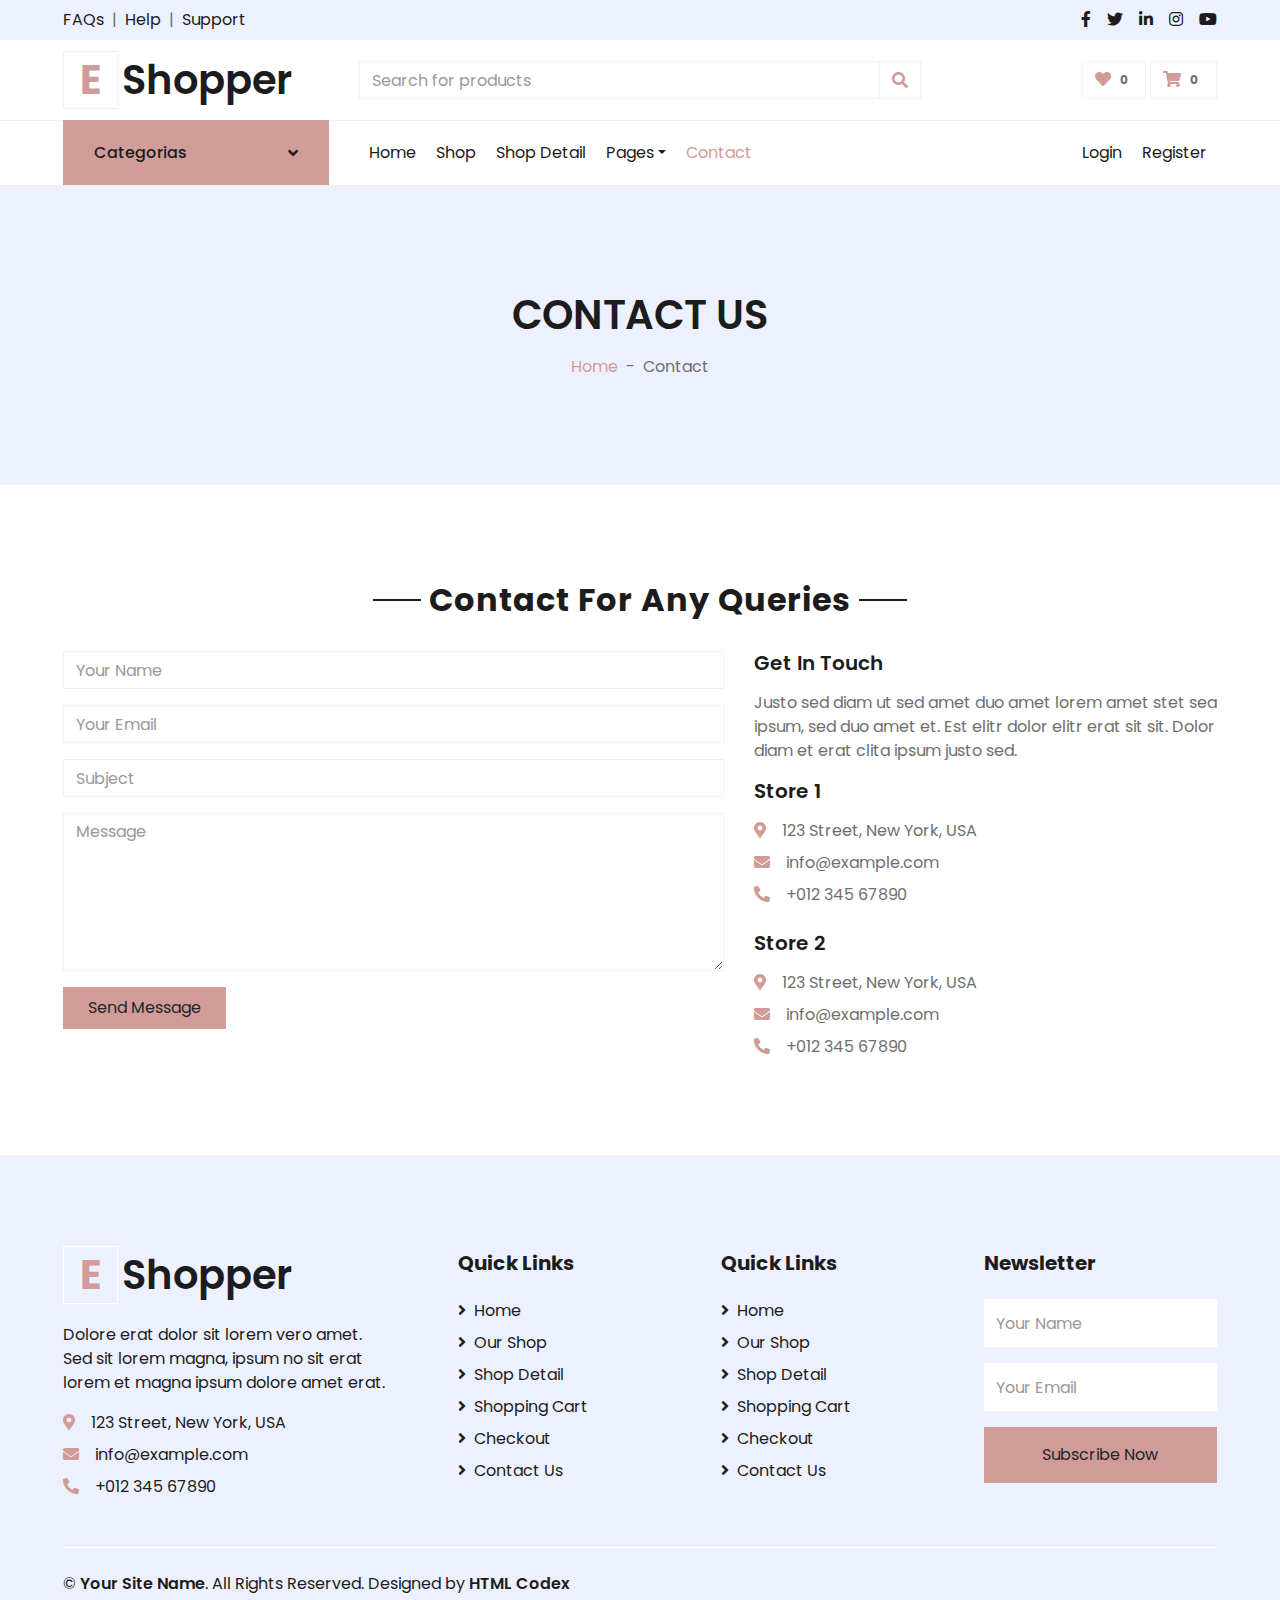
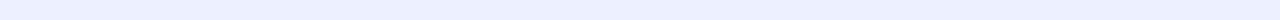
==== Bloom Accesorios/contact.html @ 2f1b1800 "Bloom Accesorios" ====
<!DOCTYPE html>
<html lang="es">

<head>
    <meta charset="utf-8">
    <title>BLOOM Acccesorios-Shop</title>
    <meta content="width=device-width, initial-scale=1.0" name="viewport">
    <meta content="Free HTML Templates" name="keywords">
    <meta content="Free HTML Templates" name="description">

    <!-- Favicon -->
    <link href="img/favicon.ico" rel="icon">

    <!-- Google Web Fonts -->
    <link rel="preconnect" href="https://fonts.gstatic.com">
    <link href="https://fonts.googleapis.com/css2?family=Poppins:wght@100;200;300;400;500;600;700;800;900&display=swap" rel="stylesheet"> 

    <!-- Font Awesome -->
    <link href="https://cdnjs.cloudflare.com/ajax/libs/font-awesome/5.10.0/css/all.min.css" rel="stylesheet">

    <!-- Libraries Stylesheet -->
    <link href="lib/owlcarousel/assets/owl.carousel.min.css" rel="stylesheet">

    <!-- Customized Bootstrap Stylesheet -->
    <link href="css/style.css" rel="stylesheet">
</head>

<body>
    <!-- Topbar Start -->
    <div class="container-fluid">
        <div class="row bg-secondary py-2 px-xl-5">
            <div class="col-lg-6 d-none d-lg-block">
                <div class="d-inline-flex align-items-center">
                    <a class="text-dark" href="">FAQs</a>
                    <span class="text-muted px-2">|</span>
                    <a class="text-dark" href="">Help</a>
                    <span class="text-muted px-2">|</span>
                    <a class="text-dark" href="">Support</a>
                </div>
            </div>
            <div class="col-lg-6 text-center text-lg-right">
                <div class="d-inline-flex align-items-center">
                    <a class="text-dark px-2" href="">
                        <i class="fab fa-facebook-f"></i>
                    </a>
                    <a class="text-dark px-2" href="">
                        <i class="fab fa-twitter"></i>
                    </a>
                    <a class="text-dark px-2" href="">
                        <i class="fab fa-linkedin-in"></i>
                    </a>
                    <a class="text-dark px-2" href="">
                        <i class="fab fa-instagram"></i>
                    </a>
                    <a class="text-dark pl-2" href="">
                        <i class="fab fa-youtube"></i>
                    </a>
                </div>
            </div>
        </div>
        <div class="row align-items-center py-3 px-xl-5">
            <div class="col-lg-3 d-none d-lg-block">
                <a href="" class="text-decoration-none">
                    <h1 class="m-0 display-5 font-weight-semi-bold"><span class="text-primary font-weight-bold border px-3 mr-1">E</span>Shopper</h1>
                </a>
            </div>
            <div class="col-lg-6 col-6 text-left">
                <form action="">
                    <div class="input-group">
                        <input type="text" class="form-control" placeholder="Search for products">
                        <div class="input-group-append">
                            <span class="input-group-text bg-transparent text-primary">
                                <i class="fa fa-search"></i>
                            </span>
                        </div>
                    </div>
                </form>
            </div>
            <div class="col-lg-3 col-6 text-right">
                <a href="" class="btn border">
                    <i class="fas fa-heart text-primary"></i>
                    <span class="badge">0</span>
                </a>
                <a href="" class="btn border">
                    <i class="fas fa-shopping-cart text-primary"></i>
                    <span class="badge">0</span>
                </a>
            </div>
        </div>
    </div>
    <!-- Topbar End -->


    <!-- Navbar Start -->
    <div class="container-fluid">
        <div class="row border-top px-xl-5">
            <div class="col-lg-3 d-none d-lg-block">
                <a class="btn shadow-none d-flex align-items-center justify-content-between bg-primary text-white w-100" data-toggle="collapse" href="#navbar-vertical" style="height: 65px; margin-top: -1px; padding: 0 30px;">
                    <h6 class="m-0">Categorias</h6>
                    <i class="fa fa-angle-down text-dark"></i>
                </a>
                <nav class="collapse position-absolute navbar navbar-vertical navbar-light align-items-start p-0 border border-top-0 border-bottom-0 bg-light" id="navbar-vertical" style="width: calc(100% - 30px); z-index: 1;">
                    <div class="navbar-nav w-100 overflow-hidden" style="height: 410px">
                        <div class="nav-item dropdown">
                            <a href="#" class="nav-link" data-toggle="dropdown">Dresses <i class="fa fa-angle-down float-right mt-1"></i></a>
                            <div class="dropdown-menu position-absolute bg-secondary border-0 rounded-0 w-100 m-0">
                                <a href="" class="dropdown-item">Men's Dresses</a>
                                <a href="" class="dropdown-item">Women's Dresses</a>
                                <a href="" class="dropdown-item">Baby's Dresses</a>
                            </div>
                        </div>
                        <a href="" class="nav-item nav-link">Shirts</a>
                        <a href="" class="nav-item nav-link">Jeans</a>
                        <a href="" class="nav-item nav-link">Swimwear</a>
                        <a href="" class="nav-item nav-link">Sleepwear</a>
                        <a href="" class="nav-item nav-link">Sportswear</a>
                    </div>
                </nav>
            </div>
            <div class="col-lg-9">
                <nav class="navbar navbar-expand-lg bg-light navbar-light py-3 py-lg-0 px-0">
                    <a href="" class="text-decoration-none d-block d-lg-none">
                        <h1 class="m-0 display-5 font-weight-semi-bold"><span class="text-primary font-weight-bold border px-3 mr-1">E</span>Shopper</h1>
                    </a>
                    <button type="button" class="navbar-toggler" data-toggle="collapse" data-target="#navbarCollapse">
                        <span class="navbar-toggler-icon"></span>
                    </button>
                    <div class="collapse navbar-collapse justify-content-between" id="navbarCollapse">
                        <div class="navbar-nav mr-auto py-0">
                            <a href="index.html" class="nav-item nav-link">Home</a>
                            <a href="shop.html" class="nav-item nav-link">Shop</a>
                            <a href="detail.html" class="nav-item nav-link">Shop Detail</a>
                            <div class="nav-item dropdown">
                                <a href="#" class="nav-link dropdown-toggle" data-toggle="dropdown">Pages</a>
                                <div class="dropdown-menu rounded-0 m-0">
                                    <a href="cart.html" class="dropdown-item">Shopping Cart</a>
                                    <a href="checkout.html" class="dropdown-item">Checkout</a>
                                </div>
                            </div>
                            <a href="contact.html" class="nav-item nav-link active">Contact</a>
                        </div>
                        <div class="navbar-nav ml-auto py-0">
                            <a href="" class="nav-item nav-link">Login</a>
                            <a href="" class="nav-item nav-link">Register</a>
                        </div>
                    </div>
                </nav>
            </div>
        </div>
    </div>
    <!-- Navbar End -->


    <!-- Page Header Start -->
    <div class="container-fluid bg-secondary mb-5">
        <div class="d-flex flex-column align-items-center justify-content-center" style="min-height: 300px">
            <h1 class="font-weight-semi-bold text-uppercase mb-3">Contact Us</h1>
            <div class="d-inline-flex">
                <p class="m-0"><a href="">Home</a></p>
                <p class="m-0 px-2">-</p>
                <p class="m-0">Contact</p>
            </div>
        </div>
    </div>
    <!-- Page Header End -->


    <!-- Contact Start -->
    <div class="container-fluid pt-5">
        <div class="text-center mb-4">
            <h2 class="section-title px-5"><span class="px-2">Contact For Any Queries</span></h2>
        </div>
        <div class="row px-xl-5">
            <div class="col-lg-7 mb-5">
                <div class="contact-form">
                    <div id="success"></div>
                    <form name="sentMessage" id="contactForm" novalidate="novalidate">
                        <div class="control-group">
                            <input type="text" class="form-control" id="name" placeholder="Your Name"
                                required="required" data-validation-required-message="Please enter your name" />
                            <p class="help-block text-danger"></p>
                        </div>
                        <div class="control-group">
                            <input type="email" class="form-control" id="email" placeholder="Your Email"
                                required="required" data-validation-required-message="Please enter your email" />
                            <p class="help-block text-danger"></p>
                        </div>
                        <div class="control-group">
                            <input type="text" class="form-control" id="subject" placeholder="Subject"
                                required="required" data-validation-required-message="Please enter a subject" />
                            <p class="help-block text-danger"></p>
                        </div>
                        <div class="control-group">
                            <textarea class="form-control" rows="6" id="message" placeholder="Message"
                                required="required"
                                data-validation-required-message="Please enter your message"></textarea>
                            <p class="help-block text-danger"></p>
                        </div>
                        <div>
                            <button class="btn btn-primary py-2 px-4" type="submit" id="sendMessageButton">Send
                                Message</button>
                        </div>
                    </form>
                </div>
            </div>
            <div class="col-lg-5 mb-5">
                <h5 class="font-weight-semi-bold mb-3">Get In Touch</h5>
                <p>Justo sed diam ut sed amet duo amet lorem amet stet sea ipsum, sed duo amet et. Est elitr dolor elitr erat sit sit. Dolor diam et erat clita ipsum justo sed.</p>
                <div class="d-flex flex-column mb-3">
                    <h5 class="font-weight-semi-bold mb-3">Store 1</h5>
                    <p class="mb-2"><i class="fa fa-map-marker-alt text-primary mr-3"></i>123 Street, New York, USA</p>
                    <p class="mb-2"><i class="fa fa-envelope text-primary mr-3"></i>info@example.com</p>
                    <p class="mb-2"><i class="fa fa-phone-alt text-primary mr-3"></i>+012 345 67890</p>
                </div>
                <div class="d-flex flex-column">
                    <h5 class="font-weight-semi-bold mb-3">Store 2</h5>
                    <p class="mb-2"><i class="fa fa-map-marker-alt text-primary mr-3"></i>123 Street, New York, USA</p>
                    <p class="mb-2"><i class="fa fa-envelope text-primary mr-3"></i>info@example.com</p>
                    <p class="mb-0"><i class="fa fa-phone-alt text-primary mr-3"></i>+012 345 67890</p>
                </div>
            </div>
        </div>
    </div>
    <!-- Contact End -->


    <!-- Footer Start -->
    <div class="container-fluid bg-secondary text-dark mt-5 pt-5">
        <div class="row px-xl-5 pt-5">
            <div class="col-lg-4 col-md-12 mb-5 pr-3 pr-xl-5">
                <a href="" class="text-decoration-none">
                    <h1 class="mb-4 display-5 font-weight-semi-bold"><span class="text-primary font-weight-bold border border-white px-3 mr-1">E</span>Shopper</h1>
                </a>
                <p>Dolore erat dolor sit lorem vero amet. Sed sit lorem magna, ipsum no sit erat lorem et magna ipsum dolore amet erat.</p>
                <p class="mb-2"><i class="fa fa-map-marker-alt text-primary mr-3"></i>123 Street, New York, USA</p>
                <p class="mb-2"><i class="fa fa-envelope text-primary mr-3"></i>info@example.com</p>
                <p class="mb-0"><i class="fa fa-phone-alt text-primary mr-3"></i>+012 345 67890</p>
            </div>
            <div class="col-lg-8 col-md-12">
                <div class="row">
                    <div class="col-md-4 mb-5">
                        <h5 class="font-weight-bold text-dark mb-4">Quick Links</h5>
                        <div class="d-flex flex-column justify-content-start">
                            <a class="text-dark mb-2" href="index.html"><i class="fa fa-angle-right mr-2"></i>Home</a>
                            <a class="text-dark mb-2" href="shop.html"><i class="fa fa-angle-right mr-2"></i>Our Shop</a>
                            <a class="text-dark mb-2" href="detail.html"><i class="fa fa-angle-right mr-2"></i>Shop Detail</a>
                            <a class="text-dark mb-2" href="cart.html"><i class="fa fa-angle-right mr-2"></i>Shopping Cart</a>
                            <a class="text-dark mb-2" href="checkout.html"><i class="fa fa-angle-right mr-2"></i>Checkout</a>
                            <a class="text-dark" href="contact.html"><i class="fa fa-angle-right mr-2"></i>Contact Us</a>
                        </div>
                    </div>
                    <div class="col-md-4 mb-5">
                        <h5 class="font-weight-bold text-dark mb-4">Quick Links</h5>
                        <div class="d-flex flex-column justify-content-start">
                            <a class="text-dark mb-2" href="index.html"><i class="fa fa-angle-right mr-2"></i>Home</a>
                            <a class="text-dark mb-2" href="shop.html"><i class="fa fa-angle-right mr-2"></i>Our Shop</a>
                            <a class="text-dark mb-2" href="detail.html"><i class="fa fa-angle-right mr-2"></i>Shop Detail</a>
                            <a class="text-dark mb-2" href="cart.html"><i class="fa fa-angle-right mr-2"></i>Shopping Cart</a>
                            <a class="text-dark mb-2" href="checkout.html"><i class="fa fa-angle-right mr-2"></i>Checkout</a>
                            <a class="text-dark" href="contact.html"><i class="fa fa-angle-right mr-2"></i>Contact Us</a>
                        </div>
                    </div>
                    <div class="col-md-4 mb-5">
                        <h5 class="font-weight-bold text-dark mb-4">Newsletter</h5>
                        <form action="">
                            <div class="form-group">
                                <input type="text" class="form-control border-0 py-4" placeholder="Your Name" required="required" />
                            </div>
                            <div class="form-group">
                                <input type="email" class="form-control border-0 py-4" placeholder="Your Email"
                                    required="required" />
                            </div>
                            <div>
                                <button class="btn btn-primary btn-block border-0 py-3" type="submit">Subscribe Now</button>
                            </div>
                        </form>
                    </div>
                </div>
            </div>
        </div>
        <div class="row border-top border-light mx-xl-5 py-4">
            <div class="col-md-6 px-xl-0">
                <p class="mb-md-0 text-center text-md-left text-dark">
                    &copy; <a class="text-dark font-weight-semi-bold" href="#">Your Site Name</a>. All Rights Reserved. Designed
                    by
                    <a class="text-dark font-weight-semi-bold" href="https://htmlcodex.com">HTML Codex</a>
                </p>
            </div>
            <div class="col-md-6 px-xl-0 text-center text-md-right">
                <img class="img-fluid" src="img/payments.png" alt="">
            </div>
        </div>
    </div>
    <!-- Footer End -->


    <!-- Back to Top -->
    <a href="#" class="btn btn-primary back-to-top"><i class="fa fa-angle-double-up"></i></a>


    <!-- JavaScript Libraries -->
    <script src="https://code.jquery.com/jquery-3.4.1.min.js"></script>
    <script src="https://stackpath.bootstrapcdn.com/bootstrap/4.4.1/js/bootstrap.bundle.min.js"></script>
    <script src="lib/easing/easing.min.js"></script>
    <script src="lib/owlcarousel/owl.carousel.min.js"></script>

    <!-- Contact Javascript File -->
    <script src="mail/jqBootstrapValidation.min.js"></script>
    <script src="mail/contact.js"></script>

    <!-- Template Javascript -->
    <script src="js/main.js"></script>
</body>

</html>
---- Bloom Accesorios/css/style.css ----
/******* Bootstrap Theming ********/
/*!
 * Bootstrap v4.5.3 (https://getbootstrap.com/)
 * Copyright 2011-2020 The Bootstrap Authors
 * Copyright 2011-2020 Twitter, Inc.
 * Licensed under MIT (https://github.com/twbs/bootstrap/blob/main/LICENSE)
 */
    :root {
    --blue: #007bff;
    --indigo: #6610f2;
    --purple: #6f42c1;
    --pink: #e83e8c;
    --red: #dc3545;
    --orange: #fd7e14;
    --yellow: #ffc107;
    --green: #28a745;
    --teal: #20c997;
    --cyan: #17a2b8;
    --white: #fff;
    --gray: #6c757d;
    --gray-dark: #343a40;
    --primary: #D19C97;
    --secondary: #EDF1FF;
    --success: #28a745;
    --info: #17a2b8;
    --warning: #ffc107;
    --danger: #dc3545;
    --light: #FFFFFF;
    --dark: #1C1C1C;
    --breakpoint-xs: 0;
    --breakpoint-sm: 576px;
    --breakpoint-md: 768px;
    --breakpoint-lg: 992px;
    --breakpoint-xl: 1200px;
    --font-family-sans-serif: "Poppins", sans-serif;
    --font-family-monospace: SFMono-Regular, Menlo, Monaco, Consolas, "Liberation Mono", "Courier New", monospace;
  }
  
  *,
  *::before,
  *::after {
    box-sizing: border-box;
  }
  
  html {
    font-family: sans-serif;
    line-height: 1.15;
    -webkit-text-size-adjust: 100%;
    -webkit-tap-highlight-color: rgba(0, 0, 0, 0);
  }
  
  article, aside, figcaption, figure, footer, header, hgroup, main, nav, section {
    display: block;
  }
  
  body {
    margin: 0;
    font-family: "Poppins", sans-serif;
    font-size: 1rem;
    font-weight: 400;
    line-height: 1.5;
    color: #6F6F6F;
    text-align: left;
    background-color: #fff;
  }
  
  [tabindex="-1"]:focus:not(:focus-visible) {
    outline: 0 !important;
  }
  
  hr {
    box-sizing: content-box;
    height: 0;
    overflow: visible;
  }
  
  h1, h2, h3, h4, h5, h6 {
    margin-top: 0;
    margin-bottom: 0.5rem;
  }
  
  p {
    margin-top: 0;
    margin-bottom: 1rem;
  }
  
  abbr[title],
  abbr[data-original-title] {
    text-decoration: underline;
    text-decoration: underline dotted;
    cursor: help;
    border-bottom: 0;
    text-decoration-skip-ink: none;
  }
  
  address {
    margin-bottom: 1rem;
    font-style: normal;
    line-height: inherit;
  }
  
  ol,
  ul,
  dl {
    margin-top: 0;
    margin-bottom: 1rem;
  }
  
  ol ol,
  ul ul,
  ol ul,
  ul ol {
    margin-bottom: 0;
  }
  
  dt {
    font-weight: 700;
  }
  
  dd {
    margin-bottom: .5rem;
    margin-left: 0;
  }
  
  blockquote {
    margin: 0 0 1rem;
  }
  
  b,
  strong {
    font-weight: bolder;
  }
  
  small {
    font-size: 80%;
  }
  
  sub,
  sup {
    position: relative;
    font-size: 75%;
    line-height: 0;
    vertical-align: baseline;
  }
  
  sub {
    bottom: -.25em;
  }
  
  sup {
    top: -.5em;
  }
  
  a {
    color: #D19C97;
    text-decoration: none;
    background-color: transparent;
  }
  
  a:hover {
    color: #ba6a62;
    text-decoration: underline;
  }
  
  a:not([href]):not([class]) {
    color: inherit;
    text-decoration: none;
  }
  
  a:not([href]):not([class]):hover {
    color: inherit;
    text-decoration: none;
  }
  
  pre,
  code,
  kbd,
  samp {
    font-family: SFMono-Regular, Menlo, Monaco, Consolas, "Liberation Mono", "Courier New", monospace;
    font-size: 1em;
  }
  
  pre {
    margin-top: 0;
    margin-bottom: 1rem;
    overflow: auto;
    -ms-overflow-style: scrollbar;
  }
  
  figure {
    margin: 0 0 1rem;
  }
  
  img {
    vertical-align: middle;
    border-style: none;
  }
  
  svg {
    overflow: hidden;
    vertical-align: middle;
  }
  
  table {
    border-collapse: collapse;
  }
  
  caption {
    padding-top: 0.75rem;
    padding-bottom: 0.75rem;
    color: #6c757d;
    text-align: left;
    caption-side: bottom;
  }
  
  th {
    text-align: inherit;
    text-align: -webkit-match-parent;
  }
  
  label {
    display: inline-block;
    margin-bottom: 0.5rem;
  }
  
  button {
    border-radius: 0;
  }
  
  button:focus {
    outline: 1px dotted;
    outline: 5px auto -webkit-focus-ring-color;
  }
  
  input,
  button,
  select,
  optgroup,
  textarea {
    margin: 0;
    font-family: inherit;
    font-size: inherit;
    line-height: inherit;
  }
  
  button,
  input {
    overflow: visible;
  }
  
  button,
  select {
    text-transform: none;
  }
  
  [role="button"] {
    cursor: pointer;
  }
  
  select {
    word-wrap: normal;
  }
  
  button,
  [type="button"],
  [type="reset"],
  [type="submit"] {
    -webkit-appearance: button;
  }
  
  button:not(:disabled),
  [type="button"]:not(:disabled),
  [type="reset"]:not(:disabled),
  [type="submit"]:not(:disabled) {
    cursor: pointer;
  }
  
  button::-moz-focus-inner,
  [type="button"]::-moz-focus-inner,
  [type="reset"]::-moz-focus-inner,
  [type="submit"]::-moz-focus-inner {
    padding: 0;
    border-style: none;
  }
  
  input[type="radio"],
  input[type="checkbox"] {
    box-sizing: border-box;
    padding: 0;
  }
  
  textarea {
    overflow: auto;
    resize: vertical;
  }
  
  fieldset {
    min-width: 0;
    padding: 0;
    margin: 0;
    border: 0;
  }
  
  legend {
    display: block;
    width: 100%;
    max-width: 100%;
    padding: 0;
    margin-bottom: .5rem;
    font-size: 1.5rem;
    line-height: inherit;
    color: inherit;
    white-space: normal;
  }
  
  @media (max-width: 1200px) {
    legend {
      font-size: calc(1.275rem + 0.3vw) ;
    }
  }
  
  progress {
    vertical-align: baseline;
  }
  
  [type="number"]::-webkit-inner-spin-button,
  [type="number"]::-webkit-outer-spin-button {
    height: auto;
  }
  
  [type="search"] {
    outline-offset: -2px;
    -webkit-appearance: none;
  }
  
  [type="search"]::-webkit-search-decoration {
    -webkit-appearance: none;
  }
  
  ::-webkit-file-upload-button {
    font: inherit;
    -webkit-appearance: button;
  }
  
  output {
    display: inline-block;
  }
  
  summary {
    display: list-item;
    cursor: pointer;
  }
  
  template {
    display: none;
  }
  
  [hidden] {
    display: none !important;
  }
  
  h1, h2, h3, h4, h5, h6,
  .h1, .h2, .h3, .h4, .h5, .h6 {
    margin-bottom: 0.5rem;
    font-weight: 500;
    line-height: 1.2;
    color: #1C1C1C;
  }
  
  h1, .h1 {
    font-size: 2.5rem;
  }
  
  @media (max-width: 1200px) {
    h1, .h1 {
      font-size: calc(1.375rem + 1.5vw) ;
    }
  }
  
  h2, .h2 {
    font-size: 2rem;
  }
  
  @media (max-width: 1200px) {
    h2, .h2 {
      font-size: calc(1.325rem + 0.9vw) ;
    }
  }
  
  h3, .h3 {
    font-size: 1.75rem;
  }
  
  @media (max-width: 1200px) {
    h3, .h3 {
      font-size: calc(1.3rem + 0.6vw) ;
    }
  }
  
  h4, .h4 {
    font-size: 1.5rem;
  }
  
  @media (max-width: 1200px) {
    h4, .h4 {
      font-size: calc(1.275rem + 0.3vw) ;
    }
  }
  
  h5, .h5 {
    font-size: 1.25rem;
  }
  
  h6, .h6 {
    font-size: 1rem;
  }
  
  .lead {
    font-size: 1.25rem;
    font-weight: 300;
  }
  
  .display-1 {
    font-size: 6rem;
    font-weight: 300;
    line-height: 1.2;
  }
  
  @media (max-width: 1200px) {
    .display-1 {
      font-size: calc(1.725rem + 5.7vw) ;
    }
  }
  
  .display-2 {
    font-size: 5.5rem;
    font-weight: 300;
    line-height: 1.2;
  }
  
  @media (max-width: 1200px) {
    .display-2 {
      font-size: calc(1.675rem + 5.1vw) ;
    }
  }
  
  .display-3 {
    font-size: 4.5rem;
    font-weight: 300;
    line-height: 1.2;
  }
  
  @media (max-width: 1200px) {
    .display-3 {
      font-size: calc(1.575rem + 3.9vw) ;
    }
  }
  
  .display-4 {
    font-size: 3.5rem;
    font-weight: 300;
    line-height: 1.2;
    padding-bottom: 0px;
  }
  
  @media (max-width: 1200px) {
    .display-4 {
      font-size: calc(1.475rem + 2.7vw) ;
    }
  }
  
  hr {
    margin-top: 1rem;
    margin-bottom: 1rem;
    border: 0;
    border-top: 1px solid rgba(0, 0, 0, 0.1);
  }
  
  small,
  .small {
    font-size: 80%;
    font-weight: 400;
  }
  
  mark,
  .mark {
    padding: 0.2em;
    background-color: #fcf8e3;
  }
  
  .list-unstyled {
    padding-left: 0;
    list-style: none;
  }
  
  .list-inline {
    padding-left: 0;
    list-style: none;
  }
  
  .list-inline-item {
    display: inline-block;
  }
  
  .list-inline-item:not(:last-child) {
    margin-right: 0.5rem;
  }
  
  .initialism {
    font-size: 90%;
    text-transform: uppercase;
  }
  
  .blockquote {
    margin-bottom: 1rem;
    font-size: 1.25rem;
  }
  
  .blockquote-footer {
    display: block;
    font-size: 80%;
    color: #6c757d;
  }
  
  .blockquote-footer::before {
    content: "\2014\00A0";
  }
  
  .img-fluid {
    max-width: 100%;
    height: auto;
  }
  
  .img-thumbnail {
    padding: 0.25rem;
    background-color: #fff;
    border: 1px solid #dee2e6;
    max-width: 100%;
    height: auto;
  }
  
  .figure {
    display: inline-block;
  }
  
  .figure-img {
    margin-bottom: 0.5rem;
    line-height: 1;
  }
  
  .figure-caption {
    font-size: 90%;
    color: #6c757d;
  }
  
  code {
    font-size: 87.5%;
    color: #e83e8c;
    word-wrap: break-word;
  }
  
  a > code {
    color: inherit;
  }
  
  kbd {
    padding: 0.2rem 0.4rem;
    font-size: 87.5%;
    color: #fff;
    background-color: #212529;
  }
  
  kbd kbd {
    padding: 0;
    font-size: 100%;
    font-weight: 700;
  }
  
  pre {
    display: block;
    font-size: 87.5%;
    color: #212529;
  }
  
  pre code {
    font-size: inherit;
    color: inherit;
    word-break: normal;
  }
  
  .pre-scrollable {
    max-height: 340px;
    overflow-y: scroll;
  }
  
  .container,
  .container-fluid,
  .container-sm,
  .container-md,
  .container-lg,
  .container-xl {
    width: 100%;
    padding-right: 15px;
    padding-left: 15px;
    margin-right: auto;
    margin-left: auto;
  }
  
  @media (min-width: 576px) {
    .container, .container-sm {
      max-width: 540px;
    }
  }
  
  @media (min-width: 768px) {
    .container, .container-sm, .container-md {
      max-width: 720px;
    }
  }
  
  @media (min-width: 992px) {
    .container, .container-sm, .container-md, .container-lg {
      max-width: 960px;
    }
  }
  
  @media (min-width: 1200px) {
    .container, .container-sm, .container-md, .container-lg, .container-xl {
      max-width: 1140px;
    }
  }
  
  .row {
    display: flex;
    flex-wrap: wrap;
    margin-right: -15px;
    margin-left: -15px;
  }
  
  .no-gutters {
    margin-right: 0;
    margin-left: 0;
  }
  
  .no-gutters > .col,
  .no-gutters > [class*="col-"] {
    padding-right: 0;
    padding-left: 0;
  }
  
  .col-1, .col-2, .col-3, .col-4, .col-5, .col-6, .col-7, .col-8, .col-9, .col-10, .col-11, .col-12, .col,
  .col-auto, .col-sm-1, .col-sm-2, .col-sm-3, .col-sm-4, .col-sm-5, .col-sm-6, .col-sm-7, .col-sm-8, .col-sm-9, .col-sm-10, .col-sm-11, .col-sm-12, .col-sm,
  .col-sm-auto, .col-md-1, .col-md-2, .col-md-3, .col-md-4, .col-md-5, .col-md-6, .col-md-7, .col-md-8, .col-md-9, .col-md-10, .col-md-11, .col-md-12, .col-md,
  .col-md-auto, .col-lg-1, .col-lg-2, .col-lg-3, .col-lg-4, .col-lg-5, .col-lg-6, .col-lg-7, .col-lg-8, .col-lg-9, .col-lg-10, .col-lg-11, .col-lg-12, .col-lg,
  .col-lg-auto, .col-xl-1, .col-xl-2, .col-xl-3, .col-xl-4, .col-xl-5, .col-xl-6, .col-xl-7, .col-xl-8, .col-xl-9, .col-xl-10, .col-xl-11, .col-xl-12, .col-xl,
  .col-xl-auto {
    position: relative;
    width: 100%;
    padding-right: 15px;
    padding-left: 15px;
  }
  
  .col {
    flex-basis: 0;
    flex-grow: 1;
    max-width: 100%;
  }
  
  .row-cols-1 > * {
    flex: 0 0 100%;
    max-width: 100%;
  }
  
  .row-cols-2 > * {
    flex: 0 0 50%;
    max-width: 50%;
  }
  
  .row-cols-3 > * {
    flex: 0 0 33.33333%;
    max-width: 33.33333%;
  }
  
  .row-cols-4 > * {
    flex: 0 0 25%;
    max-width: 25%;
  }
  
  .row-cols-5 > * {
    flex: 0 0 20%;
    max-width: 20%;
  }
  
  .row-cols-6 > * {
    flex: 0 0 16.66667%;
    max-width: 16.66667%;
  }
  
  .col-auto {
    flex: 0 0 auto;
    width: auto;
    max-width: 100%;
  }
  
  .col-1 {
    flex: 0 0 8.33333%;
    max-width: 8.33333%;
  }
  
  .col-2 {
    flex: 0 0 16.66667%;
    max-width: 16.66667%;
  }
  
  .col-3 {
    flex: 0 0 25%;
    max-width: 25%;
  }
  
  .col-4 {
    flex: 0 0 33.33333%;
    max-width: 33.33333%;
  }
  
  .col-5 {
    flex: 0 0 41.66667%;
    max-width: 41.66667%;
  }
  
  .col-6 {
    flex: 0 0 50%;
    max-width: 50%;
  }
  
  .col-7 {
    flex: 0 0 58.33333%;
    max-width: 58.33333%;
  }
  
  .col-8 {
    flex: 0 0 66.66667%;
    max-width: 66.66667%;
  }
  
  .col-9 {
    flex: 0 0 75%;
    max-width: 75%;
  }
  
  .col-10 {
    flex: 0 0 83.33333%;
    max-width: 83.33333%;
  }
  
  .col-11 {
    flex: 0 0 91.66667%;
    max-width: 91.66667%;
  }
  
  .col-12 {
    flex: 0 0 100%;
    max-width: 100%;
  }
  
  .order-first {
    order: -1;
  }
  
  .order-last {
    order: 13;
  }
  
  .order-0 {
    order: 0;
  }
  
  .order-1 {
    order: 1;
  }
  
  .order-2 {
    order: 2;
  }
  
  .order-3 {
    order: 3;
  }
  
  .order-4 {
    order: 4;
  }
  
  .order-5 {
    order: 5;
  }
  
  .order-6 {
    order: 6;
  }
  
  .order-7 {
    order: 7;
  }
  
  .order-8 {
    order: 8;
  }
  
  .order-9 {
    order: 9;
  }
  
  .order-10 {
    order: 10;
  }
  
  .order-11 {
    order: 11;
  }
  
  .order-12 {
    order: 12;
  }
  
  .offset-1 {
    margin-left: 8.33333%;
  }
  
  .offset-2 {
    margin-left: 16.66667%;
  }
  
  .offset-3 {
    margin-left: 25%;
  }
  
  .offset-4 {
    margin-left: 33.33333%;
  }
  
  .offset-5 {
    margin-left: 41.66667%;
  }
  
  .offset-6 {
    margin-left: 50%;
  }
  
  .offset-7 {
    margin-left: 58.33333%;
  }
  
  .offset-8 {
    margin-left: 66.66667%;
  }
  
  .offset-9 {
    margin-left: 75%;
  }
  
  .offset-10 {
    margin-left: 83.33333%;
  }
  
  .offset-11 {
    margin-left: 91.66667%;
  }
  
  @media (min-width: 576px) {
    .col-sm {
      flex-basis: 0;
      flex-grow: 1;
      max-width: 100%;
    }
    .row-cols-sm-1 > * {
      flex: 0 0 100%;
      max-width: 100%;
    }
    .row-cols-sm-2 > * {
      flex: 0 0 50%;
      max-width: 50%;
    }
    .row-cols-sm-3 > * {
      flex: 0 0 33.33333%;
      max-width: 33.33333%;
    }
    .row-cols-sm-4 > * {
      flex: 0 0 25%;
      max-width: 25%;
    }
    .row-cols-sm-5 > * {
      flex: 0 0 20%;
      max-width: 20%;
    }
    .row-cols-sm-6 > * {
      flex: 0 0 16.66667%;
      max-width: 16.66667%;
    }
    .col-sm-auto {
      flex: 0 0 auto;
      width: auto;
      max-width: 100%;
    }
    .col-sm-1 {
      flex: 0 0 8.33333%;
      max-width: 8.33333%;
    }
    .col-sm-2 {
      flex: 0 0 16.66667%;
      max-width: 16.66667%;
    }
    .col-sm-3 {
      flex: 0 0 25%;
      max-width: 25%;
    }
    .col-sm-4 {
      flex: 0 0 33.33333%;
      max-width: 33.33333%;
    }
    .col-sm-5 {
      flex: 0 0 41.66667%;
      max-width: 41.66667%;
    }
    .col-sm-6 {
      flex: 0 0 50%;
      max-width: 50%;
    }
    .col-sm-7 {
      flex: 0 0 58.33333%;
      max-width: 58.33333%;
    }
    .col-sm-8 {
      flex: 0 0 66.66667%;
      max-width: 66.66667%;
    }
    .col-sm-9 {
      flex: 0 0 75%;
      max-width: 75%;
    }
    .col-sm-10 {
      flex: 0 0 83.33333%;
      max-width: 83.33333%;
    }
    .col-sm-11 {
      flex: 0 0 91.66667%;
      max-width: 91.66667%;
    }
    .col-sm-12 {
      flex: 0 0 100%;
      max-width: 100%;
    }
    .order-sm-first {
      order: -1;
    }
    .order-sm-last {
      order: 13;
    }
    .order-sm-0 {
      order: 0;
    }
    .order-sm-1 {
      order: 1;
    }
    .order-sm-2 {
      order: 2;
    }
    .order-sm-3 {
      order: 3;
    }
    .order-sm-4 {
      order: 4;
    }
    .order-sm-5 {
      order: 5;
    }
    .order-sm-6 {
      order: 6;
    }
    .order-sm-7 {
      order: 7;
    }
    .order-sm-8 {
      order: 8;
    }
    .order-sm-9 {
      order: 9;
    }
    .order-sm-10 {
      order: 10;
    }
    .order-sm-11 {
      order: 11;
    }
    .order-sm-12 {
      order: 12;
    }
    .offset-sm-0 {
      margin-left: 0;
    }
    .offset-sm-1 {
      margin-left: 8.33333%;
    }
    .offset-sm-2 {
      margin-left: 16.66667%;
    }
    .offset-sm-3 {
      margin-left: 25%;
    }
    .offset-sm-4 {
      margin-left: 33.33333%;
    }
    .offset-sm-5 {
      margin-left: 41.66667%;
    }
    .offset-sm-6 {
      margin-left: 50%;
    }
    .offset-sm-7 {
      margin-left: 58.33333%;
    }
    .offset-sm-8 {
      margin-left: 66.66667%;
    }
    .offset-sm-9 {
      margin-left: 75%;
    }
    .offset-sm-10 {
      margin-left: 83.33333%;
    }
    .offset-sm-11 {
      margin-left: 91.66667%;
    }
  }
  
  @media (min-width: 768px) {
    .col-md {
      flex-basis: 0;
      flex-grow: 1;
      max-width: 100%;
    }
    .row-cols-md-1 > * {
      flex: 0 0 100%;
      max-width: 100%;
    }
    .row-cols-md-2 > * {
      flex: 0 0 50%;
      max-width: 50%;
    }
    .row-cols-md-3 > * {
      flex: 0 0 33.33333%;
      max-width: 33.33333%;
    }
    .row-cols-md-4 > * {
      flex: 0 0 25%;
      max-width: 25%;
    }
    .row-cols-md-5 > * {
      flex: 0 0 20%;
      max-width: 20%;
    }
    .row-cols-md-6 > * {
      flex: 0 0 16.66667%;
      max-width: 16.66667%;
    }
    .col-md-auto {
      flex: 0 0 auto;
      width: auto;
      max-width: 100%;
    }
    .col-md-1 {
      flex: 0 0 8.33333%;
      max-width: 8.33333%;
    }
    .col-md-2 {
      flex: 0 0 16.66667%;
      max-width: 16.66667%;
    }
    .col-md-3 {
      flex: 0 0 25%;
      max-width: 25%;
    }
    .col-md-4 {
      flex: 0 0 33.33333%;
      max-width: 33.33333%;
    }
    .col-md-5 {
      flex: 0 0 41.66667%;
      max-width: 41.66667%;
    }
    .col-md-6 {
      flex: 0 0 50%;
      max-width: 50%;
    }
    .col-md-7 {
      flex: 0 0 58.33333%;
      max-width: 58.33333%;
    }
    .col-md-8 {
      flex: 0 0 66.66667%;
      max-width: 66.66667%;
    }
    .col-md-9 {
      flex: 0 0 75%;
      max-width: 75%;
    }
    .col-md-10 {
      flex: 0 0 83.33333%;
      max-width: 83.33333%;
    }
    .col-md-11 {
      flex: 0 0 91.66667%;
      max-width: 91.66667%;
    }
    .col-md-12 {
      flex: 0 0 100%;
      max-width: 100%;
    }
    .order-md-first {
      order: -1;
    }
    .order-md-last {
      order: 13;
    }
    .order-md-0 {
      order: 0;
    }
    .order-md-1 {
      order: 1;
    }
    .order-md-2 {
      order: 2;
    }
    .order-md-3 {
      order: 3;
    }
    .order-md-4 {
      order: 4;
    }
    .order-md-5 {
      order: 5;
    }
    .order-md-6 {
      order: 6;
    }
    .order-md-7 {
      order: 7;
    }
    .order-md-8 {
      order: 8;
    }
    .order-md-9 {
      order: 9;
    }
    .order-md-10 {
      order: 10;
    }
    .order-md-11 {
      order: 11;
    }
    .order-md-12 {
      order: 12;
    }
    .offset-md-0 {
      margin-left: 0;
    }
    .offset-md-1 {
      margin-left: 8.33333%;
    }
    .offset-md-2 {
      margin-left: 16.66667%;
    }
    .offset-md-3 {
      margin-left: 25%;
    }
    .offset-md-4 {
      margin-left: 33.33333%;
    }
    .offset-md-5 {
      margin-left: 41.66667%;
    }
    .offset-md-6 {
      margin-left: 50%;
    }
    .offset-md-7 {
      margin-left: 58.33333%;
    }
    .offset-md-8 {
      margin-left: 66.66667%;
    }
    .offset-md-9 {
      margin-left: 75%;
    }
    .offset-md-10 {
      margin-left: 83.33333%;
    }
    .offset-md-11 {
      margin-left: 91.66667%;
    }
  }
  
  @media (min-width: 992px) {
    .col-lg {
      flex-basis: 0;
      flex-grow: 1;
      max-width: 100%;
    }
    .row-cols-lg-1 > * {
      flex: 0 0 100%;
      max-width: 100%;
    }
    .row-cols-lg-2 > * {
      flex: 0 0 50%;
      max-width: 50%;
    }
    .row-cols-lg-3 > * {
      flex: 0 0 33.33333%;
      max-width: 33.33333%;
    }
    .row-cols-lg-4 > * {
      flex: 0 0 25%;
      max-width: 25%;
    }
    .row-cols-lg-5 > * {
      flex: 0 0 20%;
      max-width: 20%;
    }
    .row-cols-lg-6 > * {
      flex: 0 0 16.66667%;
      max-width: 16.66667%;
    }
    .col-lg-auto {
      flex: 0 0 auto;
      width: auto;
      max-width: 100%;
    }
    .col-lg-1 {
      flex: 0 0 8.33333%;
      max-width: 8.33333%;
    }
    .col-lg-2 {
      flex: 0 0 16.66667%;
      max-width: 16.66667%;
    }
    .col-lg-3 {
      flex: 0 0 25%;
      max-width: 25%;
    }
    .col-lg-4 {
      flex: 0 0 33.33333%;
      max-width: 33.33333%;
    }
    .col-lg-5 {
      flex: 0 0 41.66667%;
      max-width: 41.66667%;
    }
    .col-lg-6 {
      flex: 0 0 50%;
      max-width: 50%;
    }
    .col-lg-7 {
      flex: 0 0 58.33333%;
      max-width: 58.33333%;
    }
    .col-lg-8 {
      flex: 0 0 66.66667%;
      max-width: 66.66667%;
    }
    .col-lg-9 {
      flex: 0 0 75%;
      max-width: 75%;
    }
    .col-lg-10 {
      flex: 0 0 83.33333%;
      max-width: 83.33333%;
    }
    .col-lg-11 {
      flex: 0 0 91.66667%;
      max-width: 91.66667%;
    }
    .col-lg-12 {
      flex: 0 0 100%;
      max-width: 100%;
    }
    .order-lg-first {
      order: -1;
    }
    .order-lg-last {
      order: 13;
    }
    .order-lg-0 {
      order: 0;
    }
    .order-lg-1 {
      order: 1;
    }
    .order-lg-2 {
      order: 2;
    }
    .order-lg-3 {
      order: 3;
    }
    .order-lg-4 {
      order: 4;
    }
    .order-lg-5 {
      order: 5;
    }
    .order-lg-6 {
      order: 6;
    }
    .order-lg-7 {
      order: 7;
    }
    .order-lg-8 {
      order: 8;
    }
    .order-lg-9 {
      order: 9;
    }
    .order-lg-10 {
      order: 10;
    }
    .order-lg-11 {
      order: 11;
    }
    .order-lg-12 {
      order: 12;
    }
    .offset-lg-0 {
      margin-left: 0;
    }
    .offset-lg-1 {
      margin-left: 8.33333%;
    }
    .offset-lg-2 {
      margin-left: 16.66667%;
    }
    .offset-lg-3 {
      margin-left: 25%;
    }
    .offset-lg-4 {
      margin-left: 33.33333%;
    }
    .offset-lg-5 {
      margin-left: 41.66667%;
    }
    .offset-lg-6 {
      margin-left: 50%;
    }
    .offset-lg-7 {
      margin-left: 58.33333%;
    }
    .offset-lg-8 {
      margin-left: 66.66667%;
    }
    .offset-lg-9 {
      margin-left: 75%;
    }
    .offset-lg-10 {
      margin-left: 83.33333%;
    }
    .offset-lg-11 {
      margin-left: 91.66667%;
    }
  }
  
  @media (min-width: 1200px) {
    .col-xl {
      flex-basis: 0;
      flex-grow: 1;
      max-width: 100%;
    }
    .row-cols-xl-1 > * {
      flex: 0 0 100%;
      max-width: 100%;
    }
    .row-cols-xl-2 > * {
      flex: 0 0 50%;
      max-width: 50%;
    }
    .row-cols-xl-3 > * {
      flex: 0 0 33.33333%;
      max-width: 33.33333%;
    }
    .row-cols-xl-4 > * {
      flex: 0 0 25%;
      max-width: 25%;
    }
    .row-cols-xl-5 > * {
      flex: 0 0 20%;
      max-width: 20%;
    }
    .row-cols-xl-6 > * {
      flex: 0 0 16.66667%;
      max-width: 16.66667%;
    }
    .col-xl-auto {
      flex: 0 0 auto;
      width: auto;
      max-width: 100%;
    }
    .col-xl-1 {
      flex: 0 0 8.33333%;
      max-width: 8.33333%;
    }
    .col-xl-2 {
      flex: 0 0 16.66667%;
      max-width: 16.66667%;
    }
    .col-xl-3 {
      flex: 0 0 25%;
      max-width: 25%;
    }
    .col-xl-4 {
      flex: 0 0 33.33333%;
      max-width: 33.33333%;
    }
    .col-xl-5 {
      flex: 0 0 41.66667%;
      max-width: 41.66667%;
    }
    .col-xl-6 {
      flex: 0 0 50%;
      max-width: 50%;
    }
    .col-xl-7 {
      flex: 0 0 58.33333%;
      max-width: 58.33333%;
    }
    .col-xl-8 {
      flex: 0 0 66.66667%;
      max-width: 66.66667%;
    }
    .col-xl-9 {
      flex: 0 0 75%;
      max-width: 75%;
    }
    .col-xl-10 {
      flex: 0 0 83.33333%;
      max-width: 83.33333%;
    }
    .col-xl-11 {
      flex: 0 0 91.66667%;
      max-width: 91.66667%;
    }
    .col-xl-12 {
      flex: 0 0 100%;
      max-width: 100%;
    }
    .order-xl-first {
      order: -1;
    }
    .order-xl-last {
      order: 13;
    }
    .order-xl-0 {
      order: 0;
    }
    .order-xl-1 {
      order: 1;
    }
    .order-xl-2 {
      order: 2;
    }
    .order-xl-3 {
      order: 3;
    }
    .order-xl-4 {
      order: 4;
    }
    .order-xl-5 {
      order: 5;
    }
    .order-xl-6 {
      order: 6;
    }
    .order-xl-7 {
      order: 7;
    }
    .order-xl-8 {
      order: 8;
    }
    .order-xl-9 {
      order: 9;
    }
    .order-xl-10 {
      order: 10;
    }
    .order-xl-11 {
      order: 11;
    }
    .order-xl-12 {
      order: 12;
    }
    .offset-xl-0 {
      margin-left: 0;
    }
    .offset-xl-1 {
      margin-left: 8.33333%;
    }
    .offset-xl-2 {
      margin-left: 16.66667%;
    }
    .offset-xl-3 {
      margin-left: 25%;
    }
    .offset-xl-4 {
      margin-left: 33.33333%;
    }
    .offset-xl-5 {
      margin-left: 41.66667%;
    }
    .offset-xl-6 {
      margin-left: 50%;
    }
    .offset-xl-7 {
      margin-left: 58.33333%;
    }
    .offset-xl-8 {
      margin-left: 66.66667%;
    }
    .offset-xl-9 {
      margin-left: 75%;
    }
    .offset-xl-10 {
      margin-left: 83.33333%;
    }
    .offset-xl-11 {
      margin-left: 91.66667%;
    }
  }
  
  .table {
    width: 100%;
    margin-bottom: 1rem;
    color: #6F6F6F;
  }
  
  .table th,
  .table td {
    padding: 0.75rem;
    vertical-align: top;
    border-top: 1px solid #EDF1FF;
  }
  
  .table thead th {
    vertical-align: bottom;
    border-bottom: 2px solid #EDF1FF;
  }
  
  .table tbody + tbody {
    border-top: 2px solid #EDF1FF;
  }
  
  .table-sm th,
  .table-sm td {
    padding: 0.3rem;
  }
  
  .table-bordered {
    border: 1px solid #EDF1FF;
  }
  
  .table-bordered th,
  .table-bordered td {
    border: 1px solid #EDF1FF;
  }
  
  .table-bordered thead th,
  .table-bordered thead td {
    border-bottom-width: 2px;
  }
  
  .table-borderless th,
  .table-borderless td,
  .table-borderless thead th,
  .table-borderless tbody + tbody {
    border: 0;
  }
  
  .table-striped tbody tr:nth-of-type(odd) {
    background-color: rgba(0, 0, 0, 0.05);
  }
  
  .table-hover tbody tr:hover {
    color: #6F6F6F;
    background-color: rgba(0, 0, 0, 0.075);
  }
  
  .table-primary,
  .table-primary > th,
  .table-primary > td {
    background-color: #f2e3e2;
  }
  
  .table-primary th,
  .table-primary td,
  .table-primary thead th,
  .table-primary tbody + tbody {
    border-color: #e7ccc9;
  }
  
  .table-hover .table-primary:hover {
    background-color: #ead2d0;
  }
  
  .table-hover .table-primary:hover > td,
  .table-hover .table-primary:hover > th {
    background-color: #ead2d0;
  }
  
  .table-secondary,
  .table-secondary > th,
  .table-secondary > td {
    background-color: #fafbff;
  }
  
  .table-secondary th,
  .table-secondary td,
  .table-secondary thead th,
  .table-secondary tbody + tbody {
    border-color: #f6f8ff;
  }
  
  .table-hover .table-secondary:hover {
    background-color: #e1e7ff;
  }
  
  .table-hover .table-secondary:hover > td,
  .table-hover .table-secondary:hover > th {
    background-color: #e1e7ff;
  }
  
  .table-success,
  .table-success > th,
  .table-success > td {
    background-color: #c3e6cb;
  }
  
  .table-success th,
  .table-success td,
  .table-success thead th,
  .table-success tbody + tbody {
    border-color: #8fd19e;
  }
  
  .table-hover .table-success:hover {
    background-color: #b1dfbb;
  }
  
  .table-hover .table-success:hover > td,
  .table-hover .table-success:hover > th {
    background-color: #b1dfbb;
  }
  
  .table-info,
  .table-info > th,
  .table-info > td {
    background-color: #bee5eb;
  }
  
  .table-info th,
  .table-info td,
  .table-info thead th,
  .table-info tbody + tbody {
    border-color: #86cfda;
  }
  
  .table-hover .table-info:hover {
    background-color: #abdde5;
  }
  
  .table-hover .table-info:hover > td,
  .table-hover .table-info:hover > th {
    background-color: #abdde5;
  }
  
  .table-warning,
  .table-warning > th,
  .table-warning > td {
    background-color: #ffeeba;
  }
  
  .table-warning th,
  .table-warning td,
  .table-warning thead th,
  .table-warning tbody + tbody {
    border-color: #ffdf7e;
  }
  
  .table-hover .table-warning:hover {
    background-color: #ffe8a1;
  }
  
  .table-hover .table-warning:hover > td,
  .table-hover .table-warning:hover > th {
    background-color: #ffe8a1;
  }
  
  .table-danger,
  .table-danger > th,
  .table-danger > td {
    background-color: #f5c6cb;
  }
  
  .table-danger th,
  .table-danger td,
  .table-danger thead th,
  .table-danger tbody + tbody {
    border-color: #ed969e;
  }
  
  .table-hover .table-danger:hover {
    background-color: #f1b0b7;
  }
  
  .table-hover .table-danger:hover > td,
  .table-hover .table-danger:hover > th {
    background-color: #f1b0b7;
  }
  
  .table-light,
  .table-light > th,
  .table-light > td {
    background-color: white;
  }
  
  .table-light th,
  .table-light td,
  .table-light thead th,
  .table-light tbody + tbody {
    border-color: white;
  }
  
  .table-hover .table-light:hover {
    background-color: #f2f2f2;
  }
  
  .table-hover .table-light:hover > td,
  .table-hover .table-light:hover > th {
    background-color: #f2f2f2;
  }
  
  .table-dark,
  .table-dark > th,
  .table-dark > td {
    background-color: #bfbfbf;
  }
  
  .table-dark th,
  .table-dark td,
  .table-dark thead th,
  .table-dark tbody + tbody {
    border-color: #898989;
  }
  
  .table-hover .table-dark:hover {
    background-color: #b2b2b2;
  }
  
  .table-hover .table-dark:hover > td,
  .table-hover .table-dark:hover > th {
    background-color: #b2b2b2;
  }
  
  .table-active,
  .table-active > th,
  .table-active > td {
    background-color: rgba(0, 0, 0, 0.075);
  }
  
  .table-hover .table-active:hover {
    background-color: rgba(0, 0, 0, 0.075);
  }
  
  .table-hover .table-active:hover > td,
  .table-hover .table-active:hover > th {
    background-color: rgba(0, 0, 0, 0.075);
  }
  
  .table .thead-dark th {
    color: #fff;
    background-color: #343a40;
    border-color: #454d55;
  }
  
  .table .thead-light th {
    color: #495057;
    background-color: #e9ecef;
    border-color: #EDF1FF;
  }
  
  .table-dark {
    color: #fff;
    background-color: #343a40;
  }
  
  .table-dark th,
  .table-dark td,
  .table-dark thead th {
    border-color: #454d55;
  }
  
  .table-dark.table-bordered {
    border: 0;
  }
  
  .table-dark.table-striped tbody tr:nth-of-type(odd) {
    background-color: rgba(255, 255, 255, 0.05);
  }
  
  .table-dark.table-hover tbody tr:hover {
    color: #fff;
    background-color: rgba(255, 255, 255, 0.075);
  }
  
  @media (max-width: 575.98px) {
    .table-responsive-sm {
      display: block;
      width: 100%;
      overflow-x: auto;
      -webkit-overflow-scrolling: touch;
    }
    .table-responsive-sm > .table-bordered {
      border: 0;
    }
  }
  
  @media (max-width: 767.98px) {
    .table-responsive-md {
      display: block;
      width: 100%;
      overflow-x: auto;
      -webkit-overflow-scrolling: touch;
    }
    .table-responsive-md > .table-bordered {
      border: 0;
    }
  }
  
  @media (max-width: 991.98px) {
    .table-responsive-lg {
      display: block;
      width: 100%;
      overflow-x: auto;
      -webkit-overflow-scrolling: touch;
    }
    .table-responsive-lg > .table-bordered {
      border: 0;
    }
  }
  
  @media (max-width: 1199.98px) {
    .table-responsive-xl {
      display: block;
      width: 100%;
      overflow-x: auto;
      -webkit-overflow-scrolling: touch;
    }
    .table-responsive-xl > .table-bordered {
      border: 0;
    }
  }
  
  .table-responsive {
    display: block;
    width: 100%;
    overflow-x: auto;
    -webkit-overflow-scrolling: touch;
  }
  
  .table-responsive > .table-bordered {
    border: 0;
  }
  
  .form-control {
    display: block;
    width: 100%;
    height: calc(1.5em + 0.75rem + 2px);
    padding: 0.375rem 0.75rem;
    font-size: 1rem;
    font-weight: 400;
    line-height: 1.5;
    color: #495057;
    background-color: #fff;
    background-clip: padding-box;
    border: 1px solid #EDF1FF;
    border-radius: 0;
    transition: border-color 0.15s ease-in-out, box-shadow 0.15s ease-in-out;
  }
  
  @media (prefers-reduced-motion: reduce) {
    .form-control {
      transition: none;
    }
  }
  
  .form-control::-ms-expand {
    background-color: transparent;
    border: 0;
  }
  
  .form-control:-moz-focusring {
    color: transparent;
    text-shadow: 0 0 0 #495057;
  }
  
  .form-control:focus {
    color: #495057;
    background-color: #fff;
    border-color: #f8f0ef;
    outline: 0;
    box-shadow: none;
  }
  
  .form-control::placeholder {
    color: #999999;
    opacity: 1;
  }
  
  .form-control:disabled, .form-control[readonly] {
    background-color: #e9ecef;
    opacity: 1;
  }
  
  input[type="date"].form-control,
  input[type="time"].form-control,
  input[type="datetime-local"].form-control,
  input[type="month"].form-control {
    appearance: none;
  }
  
  select.form-control:focus::-ms-value {
    color: #495057;
    background-color: #fff;
  }
  
  .form-control-file,
  .form-control-range {
    display: block;
    width: 100%;
  }
  
  .col-form-label {
    padding-top: calc(0.375rem + 1px);
    padding-bottom: calc(0.375rem + 1px);
    margin-bottom: 0;
    font-size: inherit;
    line-height: 1.5;
  }
  
  .col-form-label-lg {
    padding-top: calc(0.5rem + 1px);
    padding-bottom: calc(0.5rem + 1px);
    font-size: 1.25rem;
    line-height: 1.5;
  }
  
  .col-form-label-sm {
    padding-top: calc(0.25rem + 1px);
    padding-bottom: calc(0.25rem + 1px);
    font-size: 0.875rem;
    line-height: 1.5;
  }
  
  .form-control-plaintext {
    display: block;
    width: 100%;
    padding: 0.375rem 0;
    margin-bottom: 0;
    font-size: 1rem;
    line-height: 1.5;
    color: #6F6F6F;
    background-color: transparent;
    border: solid transparent;
    border-width: 1px 0;
  }
  
  .form-control-plaintext.form-control-sm, .form-control-plaintext.form-control-lg {
    padding-right: 0;
    padding-left: 0;
  }
  
  .form-control-sm {
    height: calc(1.5em + 0.5rem + 2px);
    padding: 0.25rem 0.5rem;
    font-size: 0.875rem;
    line-height: 1.5;
  }
  
  .form-control-lg {
    height: calc(1.5em + 1rem + 2px);
    padding: 0.5rem 1rem;
    font-size: 1.25rem;
    line-height: 1.5;
  }
  
  select.form-control[size], select.form-control[multiple] {
    height: auto;
  }
  
  textarea.form-control {
    height: auto;
  }
  
  .form-group {
    margin-bottom: 1rem;
  }
  
  .form-text {
    display: block;
    margin-top: 0.25rem;
  }
  
  .form-row {
    display: flex;
    flex-wrap: wrap;
    margin-right: -5px;
    margin-left: -5px;
  }
  
  .form-row > .col,
  .form-row > [class*="col-"] {
    padding-right: 5px;
    padding-left: 5px;
  }
  
  .form-check {
    position: relative;
    display: block;
    padding-left: 1.25rem;
  }
  
  .form-check-input {
    position: absolute;
    margin-top: 0.3rem;
    margin-left: -1.25rem;
  }
  
  .form-check-input[disabled] ~ .form-check-label,
  .form-check-input:disabled ~ .form-check-label {
    color: #6c757d;
  }
  
  .form-check-label {
    margin-bottom: 0;
  }
  
  .form-check-inline {
    display: inline-flex;
    align-items: center;
    padding-left: 0;
    margin-right: 0.75rem;
  }
  
  .form-check-inline .form-check-input {
    position: static;
    margin-top: 0;
    margin-right: 0.3125rem;
    margin-left: 0;
  }
  
  .valid-feedback {
    display: none;
    width: 100%;
    margin-top: 0.25rem;
    font-size: 80%;
    color: #28a745;
  }
  
  .valid-tooltip {
    position: absolute;
    top: 100%;
    left: 0;
    z-index: 5;
    display: none;
    max-width: 100%;
    padding: 0.25rem 0.5rem;
    margin-top: .1rem;
    font-size: 0.875rem;
    line-height: 1.5;
    color: #fff;
    background-color: rgba(40, 167, 69, 0.9);
  }
  
  .was-validated :valid ~ .valid-feedback,
  .was-validated :valid ~ .valid-tooltip,
  .is-valid ~ .valid-feedback,
  .is-valid ~ .valid-tooltip {
    display: block;
  }
  
  .was-validated .form-control:valid, .form-control.is-valid {
    border-color: #28a745;
    padding-right: calc(1.5em + 0.75rem);
    background-image: url("data:image/svg+xml,%3csvg xmlns='http://www.w3.org/2000/svg' width='8' height='8' viewBox='0 0 8 8'%3e%3cpath fill='%2328a745' d='M2.3 6.73L.6 4.53c-.4-1.04.46-1.4 1.1-.8l1.1 1.4 3.4-3.8c.6-.63 1.6-.27 1.2.7l-4 4.6c-.43.5-.8.4-1.1.1z'/%3e%3c/svg%3e");
    background-repeat: no-repeat;
    background-position: right calc(0.375em + 0.1875rem) center;
    background-size: calc(0.75em + 0.375rem) calc(0.75em + 0.375rem);
  }
  
  .was-validated .form-control:valid:focus, .form-control.is-valid:focus {
    border-color: #28a745;
    box-shadow: 0 0 0 0.2rem rgba(40, 167, 69, 0.25);
  }
  
  .was-validated textarea.form-control:valid, textarea.form-control.is-valid {
    padding-right: calc(1.5em + 0.75rem);
    background-position: top calc(0.375em + 0.1875rem) right calc(0.375em + 0.1875rem);
  }
  
  .was-validated .custom-select:valid, .custom-select.is-valid {
    border-color: #28a745;
    padding-right: calc(0.75em + 2.3125rem);
    background: url("data:image/svg+xml,%3csvg xmlns='http://www.w3.org/2000/svg' width='4' height='5' viewBox='0 0 4 5'%3e%3cpath fill='%23343a40' d='M2 0L0 2h4zm0 5L0 3h4z'/%3e%3c/svg%3e") no-repeat right 0.75rem center/8px 10px, url("data:image/svg+xml,%3csvg xmlns='http://www.w3.org/2000/svg' width='8' height='8' viewBox='0 0 8 8'%3e%3cpath fill='%2328a745' d='M2.3 6.73L.6 4.53c-.4-1.04.46-1.4 1.1-.8l1.1 1.4 3.4-3.8c.6-.63 1.6-.27 1.2.7l-4 4.6c-.43.5-.8.4-1.1.1z'/%3e%3c/svg%3e") #fff no-repeat center right 1.75rem/calc(0.75em + 0.375rem) calc(0.75em + 0.375rem);
  }
  
  .was-validated .custom-select:valid:focus, .custom-select.is-valid:focus {
    border-color: #28a745;
    box-shadow: 0 0 0 0.2rem rgba(40, 167, 69, 0.25);
  }
  
  .was-validated .form-check-input:valid ~ .form-check-label, .form-check-input.is-valid ~ .form-check-label {
    color: #28a745;
  }
  
  .was-validated .form-check-input:valid ~ .valid-feedback,
  .was-validated .form-check-input:valid ~ .valid-tooltip, .form-check-input.is-valid ~ .valid-feedback,
  .form-check-input.is-valid ~ .valid-tooltip {
    display: block;
  }
  
  .was-validated .custom-control-input:valid ~ .custom-control-label, .custom-control-input.is-valid ~ .custom-control-label {
    color: #28a745;
  }
  
  .was-validated .custom-control-input:valid ~ .custom-control-label::before, .custom-control-input.is-valid ~ .custom-control-label::before {
    border-color: #28a745;
  }
  
  .was-validated .custom-control-input:valid:checked ~ .custom-control-label::before, .custom-control-input.is-valid:checked ~ .custom-control-label::before {
    border-color: #34ce57;
    background-color: #34ce57;
  }
  
  .was-validated .custom-control-input:valid:focus ~ .custom-control-label::before, .custom-control-input.is-valid:focus ~ .custom-control-label::before {
    box-shadow: 0 0 0 0.2rem rgba(40, 167, 69, 0.25);
  }
  
  .was-validated .custom-control-input:valid:focus:not(:checked) ~ .custom-control-label::before, .custom-control-input.is-valid:focus:not(:checked) ~ .custom-control-label::before {
    border-color: #28a745;
  }
  
  .was-validated .custom-file-input:valid ~ .custom-file-label, .custom-file-input.is-valid ~ .custom-file-label {
    border-color: #28a745;
  }
  
  .was-validated .custom-file-input:valid:focus ~ .custom-file-label, .custom-file-input.is-valid:focus ~ .custom-file-label {
    border-color: #28a745;
    box-shadow: 0 0 0 0.2rem rgba(40, 167, 69, 0.25);
  }
  
  .invalid-feedback {
    display: none;
    width: 100%;
    margin-top: 0.25rem;
    font-size: 80%;
    color: #dc3545;
  }
  
  .invalid-tooltip {
    position: absolute;
    top: 100%;
    left: 0;
    z-index: 5;
    display: none;
    max-width: 100%;
    padding: 0.25rem 0.5rem;
    margin-top: .1rem;
    font-size: 0.875rem;
    line-height: 1.5;
    color: #fff;
    background-color: rgba(220, 53, 69, 0.9);
  }
  
  .was-validated :invalid ~ .invalid-feedback,
  .was-validated :invalid ~ .invalid-tooltip,
  .is-invalid ~ .invalid-feedback,
  .is-invalid ~ .invalid-tooltip {
    display: block;
  }
  
  .was-validated .form-control:invalid, .form-control.is-invalid {
    border-color: #dc3545;
    padding-right: calc(1.5em + 0.75rem);
    background-image: url("data:image/svg+xml,%3csvg xmlns='http://www.w3.org/2000/svg' width='12' height='12' fill='none' stroke='%23dc3545' viewBox='0 0 12 12'%3e%3ccircle cx='6' cy='6' r='4.5'/%3e%3cpath stroke-linejoin='round' d='M5.8 3.6h.4L6 6.5z'/%3e%3ccircle cx='6' cy='8.2' r='.6' fill='%23dc3545' stroke='none'/%3e%3c/svg%3e");
    background-repeat: no-repeat;
    background-position: right calc(0.375em + 0.1875rem) center;
    background-size: calc(0.75em + 0.375rem) calc(0.75em + 0.375rem);
  }
  
  .was-validated .form-control:invalid:focus, .form-control.is-invalid:focus {
    border-color: #dc3545;
    box-shadow: 0 0 0 0.2rem rgba(220, 53, 69, 0.25);
  }
  
  .was-validated textarea.form-control:invalid, textarea.form-control.is-invalid {
    padding-right: calc(1.5em + 0.75rem);
    background-position: top calc(0.375em + 0.1875rem) right calc(0.375em + 0.1875rem);
  }
  
  .was-validated .custom-select:invalid, .custom-select.is-invalid {
    border-color: #dc3545;
    padding-right: calc(0.75em + 2.3125rem);
    background: url("data:image/svg+xml,%3csvg xmlns='http://www.w3.org/2000/svg' width='4' height='5' viewBox='0 0 4 5'%3e%3cpath fill='%23343a40' d='M2 0L0 2h4zm0 5L0 3h4z'/%3e%3c/svg%3e") no-repeat right 0.75rem center/8px 10px, url("data:image/svg+xml,%3csvg xmlns='http://www.w3.org/2000/svg' width='12' height='12' fill='none' stroke='%23dc3545' viewBox='0 0 12 12'%3e%3ccircle cx='6' cy='6' r='4.5'/%3e%3cpath stroke-linejoin='round' d='M5.8 3.6h.4L6 6.5z'/%3e%3ccircle cx='6' cy='8.2' r='.6' fill='%23dc3545' stroke='none'/%3e%3c/svg%3e") #fff no-repeat center right 1.75rem/calc(0.75em + 0.375rem) calc(0.75em + 0.375rem);
  }
  
  .was-validated .custom-select:invalid:focus, .custom-select.is-invalid:focus {
    border-color: #dc3545;
    box-shadow: 0 0 0 0.2rem rgba(220, 53, 69, 0.25);
  }
  
  .was-validated .form-check-input:invalid ~ .form-check-label, .form-check-input.is-invalid ~ .form-check-label {
    color: #dc3545;
  }
  
  .was-validated .form-check-input:invalid ~ .invalid-feedback,
  .was-validated .form-check-input:invalid ~ .invalid-tooltip, .form-check-input.is-invalid ~ .invalid-feedback,
  .form-check-input.is-invalid ~ .invalid-tooltip {
    display: block;
  }
  
  .was-validated .custom-control-input:invalid ~ .custom-control-label, .custom-control-input.is-invalid ~ .custom-control-label {
    color: #dc3545;
  }
  
  .was-validated .custom-control-input:invalid ~ .custom-control-label::before, .custom-control-input.is-invalid ~ .custom-control-label::before {
    border-color: #dc3545;
  }
  
  .was-validated .custom-control-input:invalid:checked ~ .custom-control-label::before, .custom-control-input.is-invalid:checked ~ .custom-control-label::before {
    border-color: #e4606d;
    background-color: #e4606d;
  }
  
  .was-validated .custom-control-input:invalid:focus ~ .custom-control-label::before, .custom-control-input.is-invalid:focus ~ .custom-control-label::before {
    box-shadow: 0 0 0 0.2rem rgba(220, 53, 69, 0.25);
  }
  
  .was-validated .custom-control-input:invalid:focus:not(:checked) ~ .custom-control-label::before, .custom-control-input.is-invalid:focus:not(:checked) ~ .custom-control-label::before {
    border-color: #dc3545;
  }
  
  .was-validated .custom-file-input:invalid ~ .custom-file-label, .custom-file-input.is-invalid ~ .custom-file-label {
    border-color: #dc3545;
  }
  
  .was-validated .custom-file-input:invalid:focus ~ .custom-file-label, .custom-file-input.is-invalid:focus ~ .custom-file-label {
    border-color: #dc3545;
    box-shadow: 0 0 0 0.2rem rgba(220, 53, 69, 0.25);
  }
  
  .form-inline {
    display: flex;
    flex-flow: row wrap;
    align-items: center;
  }
  
  .form-inline .form-check {
    width: 100%;
  }
  
  @media (min-width: 576px) {
    .form-inline label {
      display: flex;
      align-items: center;
      justify-content: center;
      margin-bottom: 0;
    }
    .form-inline .form-group {
      display: flex;
      flex: 0 0 auto;
      flex-flow: row wrap;
      align-items: center;
      margin-bottom: 0;
    }
    .form-inline .form-control {
      display: inline-block;
      width: auto;
      vertical-align: middle;
    }
    .form-inline .form-control-plaintext {
      display: inline-block;
    }
    .form-inline .input-group,
    .form-inline .custom-select {
      width: auto;
    }
    .form-inline .form-check {
      display: flex;
      align-items: center;
      justify-content: center;
      width: auto;
      padding-left: 0;
    }
    .form-inline .form-check-input {
      position: relative;
      flex-shrink: 0;
      margin-top: 0;
      margin-right: 0.25rem;
      margin-left: 0;
    }
    .form-inline .custom-control {
      align-items: center;
      justify-content: center;
    }
    .form-inline .custom-control-label {
      margin-bottom: 0;
    }
  }
  
  .btn {
    display: inline-block;
    font-weight: 400;
    color: #6F6F6F;
    text-align: center;
    vertical-align: middle;
    user-select: none;
    background-color: transparent;
    border: 1px solid transparent;
    padding: 0.375rem 0.75rem;
    font-size: 1rem;
    line-height: 1.5;
    border-radius: 0;
    transition: color 0.15s ease-in-out, background-color 0.15s ease-in-out, border-color 0.15s ease-in-out, box-shadow 0.15s ease-in-out;
  }
  
  @media (prefers-reduced-motion: reduce) {
    .btn {
      transition: none;
    }
  }
  
  .btn:hover {
    color: #6F6F6F;
    text-decoration: none;
  }
  
  .btn:focus, .btn.focus {
    outline: 0;
    box-shadow: none;
  }
  
  .btn.disabled, .btn:disabled {
    opacity: 0.65;
  }
  
  .btn:not(:disabled):not(.disabled) {
    cursor: pointer;
  }
  
  a.btn.disabled,
  fieldset:disabled a.btn {
    pointer-events: none;
  }
  
  .btn-primary {
    color: #212529;
    background-color: #D19C97;
    border-color: #D19C97;
  }
  
  .btn-primary:hover {
    color: #fff;
    background-color: #c5837c;
    border-color: #c17a74;
  }
  
  .btn-primary:focus, .btn-primary.focus {
    color: #fff;
    background-color: #c5837c;
    border-color: #c17a74;
    box-shadow: 0 0 0 0.2rem rgba(183, 138, 135, 0.5);
  }
  
  .btn-primary.disabled, .btn-primary:disabled {
    color: #212529;
    background-color: #D19C97;
    border-color: #D19C97;
  }
  
  .btn-primary:not(:disabled):not(.disabled):active, .btn-primary:not(:disabled):not(.disabled).active,
  .show > .btn-primary.dropdown-toggle {
    color: #fff;
    background-color: #c17a74;
    border-color: #bd726b;
  }
  
  .btn-primary:not(:disabled):not(.disabled):active:focus, .btn-primary:not(:disabled):not(.disabled).active:focus,
  .show > .btn-primary.dropdown-toggle:focus {
    box-shadow: 0 0 0 0.2rem rgba(183, 138, 135, 0.5);
  }
  
  .btn-secondary {
    color: #212529;
    background-color: #EDF1FF;
    border-color: #EDF1FF;
  }
  
  .btn-secondary:hover {
    color: #212529;
    background-color: #c7d3ff;
    border-color: #bac9ff;
  }
  
  .btn-secondary:focus, .btn-secondary.focus {
    color: #212529;
    background-color: #c7d3ff;
    border-color: #bac9ff;
    box-shadow: 0 0 0 0.2rem rgba(206, 210, 223, 0.5);
  }
  
  .btn-secondary.disabled, .btn-secondary:disabled {
    color: #212529;
    background-color: #EDF1FF;
    border-color: #EDF1FF;
  }
  
  .btn-secondary:not(:disabled):not(.disabled):active, .btn-secondary:not(:disabled):not(.disabled).active,
  .show > .btn-secondary.dropdown-toggle {
    color: #212529;
    background-color: #bac9ff;
    border-color: #adbfff;
  }
  
  .btn-secondary:not(:disabled):not(.disabled):active:focus, .btn-secondary:not(:disabled):not(.disabled).active:focus,
  .show > .btn-secondary.dropdown-toggle:focus {
    box-shadow: 0 0 0 0.2rem rgba(206, 210, 223, 0.5);
  }
  
  .btn-success {
    color: #fff;
    background-color: #28a745;
    border-color: #28a745;
  }
  
  .btn-success:hover {
    color: #fff;
    background-color: #218838;
    border-color: #1e7e34;
  }
  
  .btn-success:focus, .btn-success.focus {
    color: #fff;
    background-color: #218838;
    border-color: #1e7e34;
    box-shadow: 0 0 0 0.2rem rgba(72, 180, 97, 0.5);
  }
  
  .btn-success.disabled, .btn-success:disabled {
    color: #fff;
    background-color: #28a745;
    border-color: #28a745;
  }
  
  .btn-success:not(:disabled):not(.disabled):active, .btn-success:not(:disabled):not(.disabled).active,
  .show > .btn-success.dropdown-toggle {
    color: #fff;
    background-color: #1e7e34;
    border-color: #1c7430;
  }
  
  .btn-success:not(:disabled):not(.disabled):active:focus, .btn-success:not(:disabled):not(.disabled).active:focus,
  .show > .btn-success.dropdown-toggle:focus {
    box-shadow: 0 0 0 0.2rem rgba(72, 180, 97, 0.5);
  }
  
  .btn-info {
    color: #fff;
    background-color: #17a2b8;
    border-color: #17a2b8;
  }
  
  .btn-info:hover {
    color: #fff;
    background-color: #138496;
    border-color: #117a8b;
  }
  
  .btn-info:focus, .btn-info.focus {
    color: #fff;
    background-color: #138496;
    border-color: #117a8b;
    box-shadow: 0 0 0 0.2rem rgba(58, 176, 195, 0.5);
  }
  
  .btn-info.disabled, .btn-info:disabled {
    color: #fff;
    background-color: #17a2b8;
    border-color: #17a2b8;
  }
  
  .btn-info:not(:disabled):not(.disabled):active, .btn-info:not(:disabled):not(.disabled).active,
  .show > .btn-info.dropdown-toggle {
    color: #fff;
    background-color: #117a8b;
    border-color: #10707f;
  }
  
  .btn-info:not(:disabled):not(.disabled):active:focus, .btn-info:not(:disabled):not(.disabled).active:focus,
  .show > .btn-info.dropdown-toggle:focus {
    box-shadow: 0 0 0 0.2rem rgba(58, 176, 195, 0.5);
  }
  
  .btn-warning {
    color: #212529;
    background-color: #ffc107;
    border-color: #ffc107;
  }
  
  .btn-warning:hover {
    color: #212529;
    background-color: #e0a800;
    border-color: #d39e00;
  }
  
  .btn-warning:focus, .btn-warning.focus {
    color: #212529;
    background-color: #e0a800;
    border-color: #d39e00;
    box-shadow: 0 0 0 0.2rem rgba(222, 170, 12, 0.5);
  }
  
  .btn-warning.disabled, .btn-warning:disabled {
    color: #212529;
    background-color: #ffc107;
    border-color: #ffc107;
  }
  
  .btn-warning:not(:disabled):not(.disabled):active, .btn-warning:not(:disabled):not(.disabled).active,
  .show > .btn-warning.dropdown-toggle {
    color: #212529;
    background-color: #d39e00;
    border-color: #c69500;
  }
  
  .btn-warning:not(:disabled):not(.disabled):active:focus, .btn-warning:not(:disabled):not(.disabled).active:focus,
  .show > .btn-warning.dropdown-toggle:focus {
    box-shadow: 0 0 0 0.2rem rgba(222, 170, 12, 0.5);
  }
  
  .btn-danger {
    color: #fff;
    background-color: #dc3545;
    border-color: #dc3545;
  }
  
  .btn-danger:hover {
    color: #fff;
    background-color: #c82333;
    border-color: #bd2130;
  }
  
  .btn-danger:focus, .btn-danger.focus {
    color: #fff;
    background-color: #c82333;
    border-color: #bd2130;
    box-shadow: 0 0 0 0.2rem rgba(225, 83, 97, 0.5);
  }
  
  .btn-danger.disabled, .btn-danger:disabled {
    color: #fff;
    background-color: #dc3545;
    border-color: #dc3545;
  }
  
  .btn-danger:not(:disabled):not(.disabled):active, .btn-danger:not(:disabled):not(.disabled).active,
  .show > .btn-danger.dropdown-toggle {
    color: #fff;
    background-color: #bd2130;
    border-color: #b21f2d;
  }
  
  .btn-danger:not(:disabled):not(.disabled):active:focus, .btn-danger:not(:disabled):not(.disabled).active:focus,
  .show > .btn-danger.dropdown-toggle:focus {
    box-shadow: 0 0 0 0.2rem rgba(225, 83, 97, 0.5);
  }
  
  .btn-light {
    color: #212529;
    background-color: #FFFFFF;
    border-color: #FFFFFF;
  }
  
  .btn-light:hover {
    color: #212529;
    background-color: #ececec;
    border-color: #e6e6e6;
  }
  
  .btn-light:focus, .btn-light.focus {
    color: #212529;
    background-color: #ececec;
    border-color: #e6e6e6;
    box-shadow: 0 0 0 0.2rem rgba(222, 222, 223, 0.5);
  }
  
  .btn-light.disabled, .btn-light:disabled {
    color: #212529;
    background-color: #FFFFFF;
    border-color: #FFFFFF;
  }
  
  .btn-light:not(:disabled):not(.disabled):active, .btn-light:not(:disabled):not(.disabled).active,
  .show > .btn-light.dropdown-toggle {
    color: #212529;
    background-color: #e6e6e6;
    border-color: #dfdfdf;
  }
  
  .btn-light:not(:disabled):not(.disabled):active:focus, .btn-light:not(:disabled):not(.disabled).active:focus,
  .show > .btn-light.dropdown-toggle:focus {
    box-shadow: 0 0 0 0.2rem rgba(222, 222, 223, 0.5);
  }
  
  .btn-dark {
    color: #fff;
    background-color: #1C1C1C;
    border-color: #1C1C1C;
  }
  
  .btn-dark:hover {
    color: #fff;
    background-color: #090909;
    border-color: #030303;
  }
  
  .btn-dark:focus, .btn-dark.focus {
    color: #fff;
    background-color: #090909;
    border-color: #030303;
    box-shadow: 0 0 0 0.2rem rgba(62, 62, 62, 0.5);
  }
  
  .btn-dark.disabled, .btn-dark:disabled {
    color: #fff;
    background-color: #1C1C1C;
    border-color: #1C1C1C;
  }
  
  .btn-dark:not(:disabled):not(.disabled):active, .btn-dark:not(:disabled):not(.disabled).active,
  .show > .btn-dark.dropdown-toggle {
    color: #fff;
    background-color: #030303;
    border-color: black;
  }
  
  .btn-dark:not(:disabled):not(.disabled):active:focus, .btn-dark:not(:disabled):not(.disabled).active:focus,
  .show > .btn-dark.dropdown-toggle:focus {
    box-shadow: 0 0 0 0.2rem rgba(62, 62, 62, 0.5);
  }
  
  .btn-outline-primary {
    color: #D19C97;
    border-color: #D19C97;
  }
  
  .btn-outline-primary:hover {
    color: #212529;
    background-color: #D19C97;
    border-color: #D19C97;
  }
  
  .btn-outline-primary:focus, .btn-outline-primary.focus {
    box-shadow: 0 0 0 0.2rem rgba(209, 156, 151, 0.5);
  }
  
  .btn-outline-primary.disabled, .btn-outline-primary:disabled {
    color: #D19C97;
    background-color: transparent;
  }
  
  .btn-outline-primary:not(:disabled):not(.disabled):active, .btn-outline-primary:not(:disabled):not(.disabled).active,
  .show > .btn-outline-primary.dropdown-toggle {
    color: #212529;
    background-color: #D19C97;
    border-color: #D19C97;
  }
  
  .btn-outline-primary:not(:disabled):not(.disabled):active:focus, .btn-outline-primary:not(:disabled):not(.disabled).active:focus,
  .show > .btn-outline-primary.dropdown-toggle:focus {
    box-shadow: 0 0 0 0.2rem rgba(209, 156, 151, 0.5);
  }
  
  .btn-outline-secondary {
    color: #EDF1FF;
    border-color: #EDF1FF;
  }
  
  .btn-outline-secondary:hover {
    color: #212529;
    background-color: #EDF1FF;
    border-color: #EDF1FF;
  }
  
  .btn-outline-secondary:focus, .btn-outline-secondary.focus {
    box-shadow: 0 0 0 0.2rem rgba(237, 241, 255, 0.5);
  }
  
  .btn-outline-secondary.disabled, .btn-outline-secondary:disabled {
    color: #EDF1FF;
    background-color: transparent;
  }
  
  .btn-outline-secondary:not(:disabled):not(.disabled):active, .btn-outline-secondary:not(:disabled):not(.disabled).active,
  .show > .btn-outline-secondary.dropdown-toggle {
    color: #212529;
    background-color: #EDF1FF;
    border-color: #EDF1FF;
  }
  
  .btn-outline-secondary:not(:disabled):not(.disabled):active:focus, .btn-outline-secondary:not(:disabled):not(.disabled).active:focus,
  .show > .btn-outline-secondary.dropdown-toggle:focus {
    box-shadow: 0 0 0 0.2rem rgba(237, 241, 255, 0.5);
  }
  
  .btn-outline-success {
    color: #28a745;
    border-color: #28a745;
  }
  
  .btn-outline-success:hover {
    color: #fff;
    background-color: #28a745;
    border-color: #28a745;
  }
  
  .btn-outline-success:focus, .btn-outline-success.focus {
    box-shadow: 0 0 0 0.2rem rgba(40, 167, 69, 0.5);
  }
  
  .btn-outline-success.disabled, .btn-outline-success:disabled {
    color: #28a745;
    background-color: transparent;
  }
  
  .btn-outline-success:not(:disabled):not(.disabled):active, .btn-outline-success:not(:disabled):not(.disabled).active,
  .show > .btn-outline-success.dropdown-toggle {
    color: #fff;
    background-color: #28a745;
    border-color: #28a745;
  }
  
  .btn-outline-success:not(:disabled):not(.disabled):active:focus, .btn-outline-success:not(:disabled):not(.disabled).active:focus,
  .show > .btn-outline-success.dropdown-toggle:focus {
    box-shadow: 0 0 0 0.2rem rgba(40, 167, 69, 0.5);
  }
  
  .btn-outline-info {
    color: #17a2b8;
    border-color: #17a2b8;
  }
  
  .btn-outline-info:hover {
    color: #fff;
    background-color: #17a2b8;
    border-color: #17a2b8;
  }
  
  .btn-outline-info:focus, .btn-outline-info.focus {
    box-shadow: 0 0 0 0.2rem rgba(23, 162, 184, 0.5);
  }
  
  .btn-outline-info.disabled, .btn-outline-info:disabled {
    color: #17a2b8;
    background-color: transparent;
  }
  
  .btn-outline-info:not(:disabled):not(.disabled):active, .btn-outline-info:not(:disabled):not(.disabled).active,
  .show > .btn-outline-info.dropdown-toggle {
    color: #fff;
    background-color: #17a2b8;
    border-color: #17a2b8;
  }
  
  .btn-outline-info:not(:disabled):not(.disabled):active:focus, .btn-outline-info:not(:disabled):not(.disabled).active:focus,
  .show > .btn-outline-info.dropdown-toggle:focus {
    box-shadow: 0 0 0 0.2rem rgba(23, 162, 184, 0.5);
  }
  
  .btn-outline-warning {
    color: #ffc107;
    border-color: #ffc107;
  }
  
  .btn-outline-warning:hover {
    color: #212529;
    background-color: #ffc107;
    border-color: #ffc107;
  }
  
  .btn-outline-warning:focus, .btn-outline-warning.focus {
    box-shadow: 0 0 0 0.2rem rgba(255, 193, 7, 0.5);
  }
  
  .btn-outline-warning.disabled, .btn-outline-warning:disabled {
    color: #ffc107;
    background-color: transparent;
  }
  
  .btn-outline-warning:not(:disabled):not(.disabled):active, .btn-outline-warning:not(:disabled):not(.disabled).active,
  .show > .btn-outline-warning.dropdown-toggle {
    color: #212529;
    background-color: #ffc107;
    border-color: #ffc107;
  }
  
  .btn-outline-warning:not(:disabled):not(.disabled):active:focus, .btn-outline-warning:not(:disabled):not(.disabled).active:focus,
  .show > .btn-outline-warning.dropdown-toggle:focus {
    box-shadow: 0 0 0 0.2rem rgba(255, 193, 7, 0.5);
  }
  
  .btn-outline-danger {
    color: #dc3545;
    border-color: #dc3545;
  }
  
  .btn-outline-danger:hover {
    color: #fff;
    background-color: #dc3545;
    border-color: #dc3545;
  }
  
  .btn-outline-danger:focus, .btn-outline-danger.focus {
    box-shadow: 0 0 0 0.2rem rgba(220, 53, 69, 0.5);
  }
  
  .btn-outline-danger.disabled, .btn-outline-danger:disabled {
    color: #dc3545;
    background-color: transparent;
  }
  
  .btn-outline-danger:not(:disabled):not(.disabled):active, .btn-outline-danger:not(:disabled):not(.disabled).active,
  .show > .btn-outline-danger.dropdown-toggle {
    color: #fff;
    background-color: #dc3545;
    border-color: #dc3545;
  }
  
  .btn-outline-danger:not(:disabled):not(.disabled):active:focus, .btn-outline-danger:not(:disabled):not(.disabled).active:focus,
  .show > .btn-outline-danger.dropdown-toggle:focus {
    box-shadow: 0 0 0 0.2rem rgba(220, 53, 69, 0.5);
  }
  
  .btn-outline-light {
    color: #FFFFFF;
    border-color: #FFFFFF;
  }
  
  .btn-outline-light:hover {
    color: #212529;
    background-color: #FFFFFF;
    border-color: #FFFFFF;
  }
  
  .btn-outline-light:focus, .btn-outline-light.focus {
    box-shadow: 0 0 0 0.2rem rgba(255, 255, 255, 0.5);
  }
  
  .btn-outline-light.disabled, .btn-outline-light:disabled {
    color: #FFFFFF;
    background-color: transparent;
  }
  
  .btn-outline-light:not(:disabled):not(.disabled):active, .btn-outline-light:not(:disabled):not(.disabled).active,
  .show > .btn-outline-light.dropdown-toggle {
    color: #212529;
    background-color: #FFFFFF;
    border-color: #FFFFFF;
  }
  
  .btn-outline-light:not(:disabled):not(.disabled):active:focus, .btn-outline-light:not(:disabled):not(.disabled).active:focus,
  .show > .btn-outline-light.dropdown-toggle:focus {
    box-shadow: 0 0 0 0.2rem rgba(255, 255, 255, 0.5);
  }
  
  .btn-outline-dark {
    color: #1C1C1C;
    border-color: #1C1C1C;
  }
  
  .btn-outline-dark:hover {
    color: #fff;
    background-color: #1C1C1C;
    border-color: #1C1C1C;
  }
  
  .btn-outline-dark:focus, .btn-outline-dark.focus {
    box-shadow: 0 0 0 0.2rem rgba(28, 28, 28, 0.5);
  }
  
  .btn-outline-dark.disabled, .btn-outline-dark:disabled {
    color: #1C1C1C;
    background-color: transparent;
  }
  
  .btn-outline-dark:not(:disabled):not(.disabled):active, .btn-outline-dark:not(:disabled):not(.disabled).active,
  .show > .btn-outline-dark.dropdown-toggle {
    color: #fff;
    background-color: #1C1C1C;
    border-color: #1C1C1C;
  }
  
  .btn-outline-dark:not(:disabled):not(.disabled):active:focus, .btn-outline-dark:not(:disabled):not(.disabled).active:focus,
  .show > .btn-outline-dark.dropdown-toggle:focus {
    box-shadow: 0 0 0 0.2rem rgba(28, 28, 28, 0.5);
  }
  
  .btn-link {
    font-weight: 400;
    color: #D19C97;
    text-decoration: none;
  }
  
  .btn-link:hover {
    color: #ba6a62;
    text-decoration: underline;
  }
  
  .btn-link:focus, .btn-link.focus {
    text-decoration: underline;
  }
  
  .btn-link:disabled, .btn-link.disabled {
    color: #6c757d;
    pointer-events: none;
  }
  
  .btn-lg, .btn-group-lg > .btn {
    padding: 0.5rem 1rem;
    font-size: 1.25rem;
    line-height: 1.5;
    border-radius: 0;
  }
  
  .btn-sm, .btn-group-sm > .btn {
    padding: 0.25rem 0.5rem;
    font-size: 0.875rem;
    line-height: 1.5;
    border-radius: 0;
  }
  
  .btn-block {
    display: block;
    width: 100%;
  }
  
  .btn-block + .btn-block {
    margin-top: 0.5rem;
  }
  
  input[type="submit"].btn-block,
  input[type="reset"].btn-block,
  input[type="button"].btn-block {
    width: 100%;
  }
  
  .fade {
    transition: opacity 0.15s linear;
  }
  
  @media (prefers-reduced-motion: reduce) {
    .fade {
      transition: none;
    }
  }
  
  .fade:not(.show) {
    opacity: 0;
  }
  
  .collapse:not(.show) {
    display: none;
  }
  
  .collapsing {
    position: relative;
    height: 0;
    overflow: hidden;
    transition: height 0.35s ease;
  }
  
  @media (prefers-reduced-motion: reduce) {
    .collapsing {
      transition: none;
    }
  }
  
  .dropup,
  .dropright,
  .dropdown,
  .dropleft {
    position: relative;
  }
  
  .dropdown-toggle {
    white-space: nowrap;
  }
  
  .dropdown-toggle::after {
    display: inline-block;
    margin-left: 0.255em;
    vertical-align: 0.255em;
    content: "";
    border-top: 0.3em solid;
    border-right: 0.3em solid transparent;
    border-bottom: 0;
    border-left: 0.3em solid transparent;
  }
  
  .dropdown-toggle:empty::after {
    margin-left: 0;
  }
  
  .dropdown-menu {
    position: absolute;
    top: 100%;
    left: 0;
    z-index: 1000;
    display: none;
    float: left;
    min-width: 10rem;
    padding: 0.5rem 0;
    margin: 0.125rem 0 0;
    font-size: 1rem;
    color: #6F6F6F;
    text-align: left;
    list-style: none;
    background-color: #fff;
    background-clip: padding-box;
    border: 1px solid rgba(0, 0, 0, 0.15);
  }
  
  .dropdown-menu-left {
    right: auto;
    left: 0;
  }
  
  .dropdown-menu-right {
    right: 0;
    left: auto;
  }
  
  @media (min-width: 576px) {
    .dropdown-menu-sm-left {
      right: auto;
      left: 0;
    }
    .dropdown-menu-sm-right {
      right: 0;
      left: auto;
    }
  }
  
  @media (min-width: 768px) {
    .dropdown-menu-md-left {
      right: auto;
      left: 0;
    }
    .dropdown-menu-md-right {
      right: 0;
      left: auto;
    }
  }
  
  @media (min-width: 992px) {
    .dropdown-menu-lg-left {
      right: auto;
      left: 0;
    }
    .dropdown-menu-lg-right {
      right: 0;
      left: auto;
    }
  }
  
  @media (min-width: 1200px) {
    .dropdown-menu-xl-left {
      right: auto;
      left: 0;
    }
    .dropdown-menu-xl-right {
      right: 0;
      left: auto;
    }
  }
  
  .dropup .dropdown-menu {
    top: auto;
    bottom: 100%;
    margin-top: 0;
    margin-bottom: 0.125rem;
  }
  
  .dropup .dropdown-toggle::after {
    display: inline-block;
    margin-left: 0.255em;
    vertical-align: 0.255em;
    content: "";
    border-top: 0;
    border-right: 0.3em solid transparent;
    border-bottom: 0.3em solid;
    border-left: 0.3em solid transparent;
  }
  
  .dropup .dropdown-toggle:empty::after {
    margin-left: 0;
  }
  
  .dropright .dropdown-menu {
    top: 0;
    right: auto;
    left: 100%;
    margin-top: 0;
    margin-left: 0.125rem;
  }
  
  .dropright .dropdown-toggle::after {
    display: inline-block;
    margin-left: 0.255em;
    vertical-align: 0.255em;
    content: "";
    border-top: 0.3em solid transparent;
    border-right: 0;
    border-bottom: 0.3em solid transparent;
    border-left: 0.3em solid;
  }
  
  .dropright .dropdown-toggle:empty::after {
    margin-left: 0;
  }
  
  .dropright .dropdown-toggle::after {
    vertical-align: 0;
  }
  
  .dropleft .dropdown-menu {
    top: 0;
    right: 100%;
    left: auto;
    margin-top: 0;
    margin-right: 0.125rem;
  }
  
  .dropleft .dropdown-toggle::after {
    display: inline-block;
    margin-left: 0.255em;
    vertical-align: 0.255em;
    content: "";
  }
  
  .dropleft .dropdown-toggle::after {
    display: none;
  }
  
  .dropleft .dropdown-toggle::before {
    display: inline-block;
    margin-right: 0.255em;
    vertical-align: 0.255em;
    content: "";
    border-top: 0.3em solid transparent;
    border-right: 0.3em solid;
    border-bottom: 0.3em solid transparent;
  }
  
  .dropleft .dropdown-toggle:empty::after {
    margin-left: 0;
  }
  
  .dropleft .dropdown-toggle::before {
    vertical-align: 0;
  }
  
  .dropdown-menu[x-placement^="top"], .dropdown-menu[x-placement^="right"], .dropdown-menu[x-placement^="bottom"], .dropdown-menu[x-placement^="left"] {
    right: auto;
    bottom: auto;
  }
  
  .dropdown-divider {
    height: 0;
    margin: 0.5rem 0;
    overflow: hidden;
    border-top: 1px solid #e9ecef;
  }
  
  .dropdown-item {
    display: block;
    width: 100%;
    padding: 0.25rem 1.5rem;
    clear: both;
    font-weight: 400;
    color: #212529;
    text-align: inherit;
    white-space: nowrap;
    background-color: transparent;
    border: 0;
  }
  
  .dropdown-item:hover, .dropdown-item:focus {
    color: #16181b;
    text-decoration: none;
    background-color: #f8f9fa;
  }
  
  .dropdown-item.active, .dropdown-item:active {
    color: #fff;
    text-decoration: none;
    background-color: #D19C97;
  }
  
  .dropdown-item.disabled, .dropdown-item:disabled {
    color: #6c757d;
    pointer-events: none;
    background-color: transparent;
  }
  
  .dropdown-menu.show {
    display: block;
  }
  
  .dropdown-header {
    display: block;
    padding: 0.5rem 1.5rem;
    margin-bottom: 0;
    font-size: 0.875rem;
    color: #6c757d;
    white-space: nowrap;
  }
  
  .dropdown-item-text {
    display: block;
    padding: 0.25rem 1.5rem;
    color: #212529;
  }
  
  .btn-group,
  .btn-group-vertical {
    position: relative;
    display: inline-flex;
    vertical-align: middle;
  }
  
  .btn-group > .btn,
  .btn-group-vertical > .btn {
    position: relative;
    flex: 1 1 auto;
  }
  
  .btn-group > .btn:hover,
  .btn-group-vertical > .btn:hover {
    z-index: 1;
  }
  
  .btn-group > .btn:focus, .btn-group > .btn:active, .btn-group > .btn.active,
  .btn-group-vertical > .btn:focus,
  .btn-group-vertical > .btn:active,
  .btn-group-vertical > .btn.active {
    z-index: 1;
  }
  
  .btn-toolbar {
    display: flex;
    flex-wrap: wrap;
    justify-content: flex-start;
  }
  
  .btn-toolbar .input-group {
    width: auto;
  }
  
  .btn-group > .btn:not(:first-child),
  .btn-group > .btn-group:not(:first-child) {
    margin-left: -1px;
  }
  
  .dropdown-toggle-split {
    padding-right: 0.5625rem;
    padding-left: 0.5625rem;
  }
  
  .dropdown-toggle-split::after,
  .dropup .dropdown-toggle-split::after,
  .dropright .dropdown-toggle-split::after {
    margin-left: 0;
  }
  
  .dropleft .dropdown-toggle-split::before {
    margin-right: 0;
  }
  
  .btn-sm + .dropdown-toggle-split, .btn-group-sm > .btn + .dropdown-toggle-split {
    padding-right: 0.375rem;
    padding-left: 0.375rem;
  }
  
  .btn-lg + .dropdown-toggle-split, .btn-group-lg > .btn + .dropdown-toggle-split {
    padding-right: 0.75rem;
    padding-left: 0.75rem;
  }
  
  .btn-group-vertical {
    flex-direction: column;
    align-items: flex-start;
    justify-content: center;
  }
  
  .btn-group-vertical > .btn,
  .btn-group-vertical > .btn-group {
    width: 100%;
  }
  
  .btn-group-vertical > .btn:not(:first-child),
  .btn-group-vertical > .btn-group:not(:first-child) {
    margin-top: -1px;
  }
  
  .btn-group-toggle > .btn,
  .btn-group-toggle > .btn-group > .btn {
    margin-bottom: 0;
  }
  
  .btn-group-toggle > .btn input[type="radio"],
  .btn-group-toggle > .btn input[type="checkbox"],
  .btn-group-toggle > .btn-group > .btn input[type="radio"],
  .btn-group-toggle > .btn-group > .btn input[type="checkbox"] {
    position: absolute;
    clip: rect(0, 0, 0, 0);
    pointer-events: none;
  }
  
  .input-group {
    position: relative;
    display: flex;
    flex-wrap: wrap;
    align-items: stretch;
    width: 100%;
  }
  
  .input-group > .form-control,
  .input-group > .form-control-plaintext,
  .input-group > .custom-select,
  .input-group > .custom-file {
    position: relative;
    flex: 1 1 auto;
    width: 1%;
    min-width: 0;
    margin-bottom: 0;
  }
  
  .input-group > .form-control + .form-control,
  .input-group > .form-control + .custom-select,
  .input-group > .form-control + .custom-file,
  .input-group > .form-control-plaintext + .form-control,
  .input-group > .form-control-plaintext + .custom-select,
  .input-group > .form-control-plaintext + .custom-file,
  .input-group > .custom-select + .form-control,
  .input-group > .custom-select + .custom-select,
  .input-group > .custom-select + .custom-file,
  .input-group > .custom-file + .form-control,
  .input-group > .custom-file + .custom-select,
  .input-group > .custom-file + .custom-file {
    margin-left: -1px;
  }
  
  .input-group > .form-control:focus,
  .input-group > .custom-select:focus,
  .input-group > .custom-file .custom-file-input:focus ~ .custom-file-label {
    z-index: 3;
  }
  
  .input-group > .custom-file .custom-file-input:focus {
    z-index: 4;
  }
  
  .input-group > .custom-file {
    display: flex;
    align-items: center;
  }
  
  .input-group-prepend,
  .input-group-append {
    display: flex;
  }
  
  .input-group-prepend .btn,
  .input-group-append .btn {
    position: relative;
    z-index: 2;
  }
  
  .input-group-prepend .btn:focus,
  .input-group-append .btn:focus {
    z-index: 3;
  }
  
  .input-group-prepend .btn + .btn,
  .input-group-prepend .btn + .input-group-text,
  .input-group-prepend .input-group-text + .input-group-text,
  .input-group-prepend .input-group-text + .btn,
  .input-group-append .btn + .btn,
  .input-group-append .btn + .input-group-text,
  .input-group-append .input-group-text + .input-group-text,
  .input-group-append .input-group-text + .btn {
    margin-left: -1px;
  }
  
  .input-group-prepend {
    margin-right: -1px;
  }
  
  .input-group-append {
    margin-left: -1px;
  }
  
  .input-group-text {
    display: flex;
    align-items: center;
    padding: 0.375rem 0.75rem;
    margin-bottom: 0;
    font-size: 1rem;
    font-weight: 400;
    line-height: 1.5;
    color: #495057;
    text-align: center;
    white-space: nowrap;
    background-color: #e9ecef;
    border: 1px solid #EDF1FF;
  }
  
  .input-group-text input[type="radio"],
  .input-group-text input[type="checkbox"] {
    margin-top: 0;
  }
  
  .input-group-lg > .form-control:not(textarea),
  .input-group-lg > .custom-select {
    height: calc(1.5em + 1rem + 2px);
  }
  
  .input-group-lg > .form-control,
  .input-group-lg > .custom-select,
  .input-group-lg > .input-group-prepend > .input-group-text,
  .input-group-lg > .input-group-append > .input-group-text,
  .input-group-lg > .input-group-prepend > .btn,
  .input-group-lg > .input-group-append > .btn {
    padding: 0.5rem 1rem;
    font-size: 1.25rem;
    line-height: 1.5;
  }
  
  .input-group-sm > .form-control:not(textarea),
  .input-group-sm > .custom-select {
    height: calc(1.5em + 0.5rem + 2px);
  }
  
  .input-group-sm > .form-control,
  .input-group-sm > .custom-select,
  .input-group-sm > .input-group-prepend > .input-group-text,
  .input-group-sm > .input-group-append > .input-group-text,
  .input-group-sm > .input-group-prepend > .btn,
  .input-group-sm > .input-group-append > .btn {
    padding: 0.25rem 0.5rem;
    font-size: 0.875rem;
    line-height: 1.5;
  }
  
  .input-group-lg > .custom-select,
  .input-group-sm > .custom-select {
    padding-right: 1.75rem;
  }
  
  .custom-control {
    position: relative;
    z-index: 1;
    display: block;
    min-height: 1.5rem;
    padding-left: 1.5rem;
    color-adjust: exact;
  }
  
  .custom-control-inline {
    display: inline-flex;
    margin-right: 1rem;
  }
  
  .custom-control-input {
    position: absolute;
    left: 0;
    z-index: -1;
    width: 1rem;
    height: 1.25rem;
    opacity: 0;
  }
  
  .custom-control-input:checked ~ .custom-control-label::before {
    color: #fff;
    border-color: #D19C97;
    background-color: #D19C97;
  }
  
  .custom-control-input:focus ~ .custom-control-label::before {
    box-shadow: none;
  }
  
  .custom-control-input:focus:not(:checked) ~ .custom-control-label::before {
    border-color: #f8f0ef;
  }
  
  .custom-control-input:not(:disabled):active ~ .custom-control-label::before {
    color: #fff;
    background-color: white;
    border-color: white;
  }
  
  .custom-control-input[disabled] ~ .custom-control-label, .custom-control-input:disabled ~ .custom-control-label {
    color: #6c757d;
  }
  
  .custom-control-input[disabled] ~ .custom-control-label::before, .custom-control-input:disabled ~ .custom-control-label::before {
    background-color: #e9ecef;
  }
  
  .custom-control-label {
    position: relative;
    margin-bottom: 0;
    vertical-align: top;
  }
  
  .custom-control-label::before {
    position: absolute;
    top: 0.25rem;
    left: -1.5rem;
    display: block;
    width: 1rem;
    height: 1rem;
    pointer-events: none;
    content: "";
    background-color: #fff;
    border: #adb5bd solid 1px;
  }
  
  .custom-control-label::after {
    position: absolute;
    top: 0.25rem;
    left: -1.5rem;
    display: block;
    width: 1rem;
    height: 1rem;
    content: "";
    background: no-repeat 50% / 50% 50%;
  }
  
  .custom-checkbox .custom-control-input:checked ~ .custom-control-label::after {
    background-image: url("data:image/svg+xml,%3csvg xmlns='http://www.w3.org/2000/svg' width='8' height='8' viewBox='0 0 8 8'%3e%3cpath fill='%23fff' d='M6.564.75l-3.59 3.612-1.538-1.55L0 4.26l2.974 2.99L8 2.193z'/%3e%3c/svg%3e");
  }
  
  .custom-checkbox .custom-control-input:indeterminate ~ .custom-control-label::before {
    border-color: #D19C97;
    background-color: #D19C97;
  }
  
  .custom-checkbox .custom-control-input:indeterminate ~ .custom-control-label::after {
    background-image: url("data:image/svg+xml,%3csvg xmlns='http://www.w3.org/2000/svg' width='4' height='4' viewBox='0 0 4 4'%3e%3cpath stroke='%23fff' d='M0 2h4'/%3e%3c/svg%3e");
  }
  
  .custom-checkbox .custom-control-input:disabled:checked ~ .custom-control-label::before {
    background-color: rgba(209, 156, 151, 0.5);
  }
  
  .custom-checkbox .custom-control-input:disabled:indeterminate ~ .custom-control-label::before {
    background-color: rgba(209, 156, 151, 0.5);
  }
  
  .custom-radio .custom-control-label::before {
    border-radius: 50%;
  }
  
  .custom-radio .custom-control-input:checked ~ .custom-control-label::after {
    background-image: url("data:image/svg+xml,%3csvg xmlns='http://www.w3.org/2000/svg' width='12' height='12' viewBox='-4 -4 8 8'%3e%3ccircle r='3' fill='%23fff'/%3e%3c/svg%3e");
  }
  
  .custom-radio .custom-control-input:disabled:checked ~ .custom-control-label::before {
    background-color: rgba(209, 156, 151, 0.5);
  }
  
  .custom-switch {
    padding-left: 2.25rem;
  }
  
  .custom-switch .custom-control-label::before {
    left: -2.25rem;
    width: 1.75rem;
    pointer-events: all;
    border-radius: 0.5rem;
  }
  
  .custom-switch .custom-control-label::after {
    top: calc(0.25rem + 2px);
    left: calc(-2.25rem + 2px);
    width: calc(1rem - 4px);
    height: calc(1rem - 4px);
    background-color: #adb5bd;
    border-radius: 0.5rem;
    transition: transform 0.15s ease-in-out, background-color 0.15s ease-in-out, border-color 0.15s ease-in-out, box-shadow 0.15s ease-in-out;
  }
  
  @media (prefers-reduced-motion: reduce) {
    .custom-switch .custom-control-label::after {
      transition: none;
    }
  }
  
  .custom-switch .custom-control-input:checked ~ .custom-control-label::after {
    background-color: #fff;
    transform: translateX(0.75rem);
  }
  
  .custom-switch .custom-control-input:disabled:checked ~ .custom-control-label::before {
    background-color: rgba(209, 156, 151, 0.5);
  }
  
  .custom-select {
    display: inline-block;
    width: 100%;
    height: calc(1.5em + 0.75rem + 2px);
    padding: 0.375rem 1.75rem 0.375rem 0.75rem;
    font-size: 1rem;
    font-weight: 400;
    line-height: 1.5;
    color: #495057;
    vertical-align: middle;
    background: #fff url("data:image/svg+xml,%3csvg xmlns='http://www.w3.org/2000/svg' width='4' height='5' viewBox='0 0 4 5'%3e%3cpath fill='%23343a40' d='M2 0L0 2h4zm0 5L0 3h4z'/%3e%3c/svg%3e") no-repeat right 0.75rem center/8px 10px;
    border: 1px solid #EDF1FF;
    border-radius: 0;
    appearance: none;
  }
  
  .custom-select:focus {
    border-color: #f8f0ef;
    outline: 0;
    box-shadow: 0 0 0 0.2rem rgba(209, 156, 151, 0.25);
  }
  
  .custom-select:focus::-ms-value {
    color: #495057;
    background-color: #fff;
  }
  
  .custom-select[multiple], .custom-select[size]:not([size="1"]) {
    height: auto;
    padding-right: 0.75rem;
    background-image: none;
  }
  
  .custom-select:disabled {
    color: #6c757d;
    background-color: #e9ecef;
  }
  
  .custom-select::-ms-expand {
    display: none;
  }
  
  .custom-select:-moz-focusring {
    color: transparent;
    text-shadow: 0 0 0 #495057;
  }
  
  .custom-select-sm {
    height: calc(1.5em + 0.5rem + 2px);
    padding-top: 0.25rem;
    padding-bottom: 0.25rem;
    padding-left: 0.5rem;
    font-size: 0.875rem;
  }
  
  .custom-select-lg {
    height: calc(1.5em + 1rem + 2px);
    padding-top: 0.5rem;
    padding-bottom: 0.5rem;
    padding-left: 1rem;
    font-size: 1.25rem;
  }
  
  .custom-file {
    position: relative;
    display: inline-block;
    width: 100%;
    height: calc(1.5em + 0.75rem + 2px);
    margin-bottom: 0;
  }
  
  .custom-file-input {
    position: relative;
    z-index: 2;
    width: 100%;
    height: calc(1.5em + 0.75rem + 2px);
    margin: 0;
    opacity: 0;
  }
  
  .custom-file-input:focus ~ .custom-file-label {
    border-color: #f8f0ef;
    box-shadow: none;
  }
  
  .custom-file-input[disabled] ~ .custom-file-label,
  .custom-file-input:disabled ~ .custom-file-label {
    background-color: #e9ecef;
  }
  
  .custom-file-input:lang(en) ~ .custom-file-label::after {
    content: "Browse";
  }
  
  .custom-file-input ~ .custom-file-label[data-browse]::after {
    content: attr(data-browse);
  }
  
  .custom-file-label {
    position: absolute;
    top: 0;
    right: 0;
    left: 0;
    z-index: 1;
    height: calc(1.5em + 0.75rem + 2px);
    padding: 0.375rem 0.75rem;
    font-weight: 400;
    line-height: 1.5;
    color: #495057;
    background-color: #fff;
    border: 1px solid #EDF1FF;
  }
  
  .custom-file-label::after {
    position: absolute;
    top: 0;
    right: 0;
    bottom: 0;
    z-index: 3;
    display: block;
    height: calc(1.5em + 0.75rem);
    padding: 0.375rem 0.75rem;
    line-height: 1.5;
    color: #495057;
    content: "Browse";
    background-color: #e9ecef;
    border-left: inherit;
  }
  
  .custom-range {
    width: 100%;
    height: 1.4rem;
    padding: 0;
    background-color: transparent;
    appearance: none;
  }
  
  .custom-range:focus {
    outline: none;
  }
  
  .custom-range:focus::-webkit-slider-thumb {
    box-shadow: 0 0 0 1px #fff, none;
  }
  
  .custom-range:focus::-moz-range-thumb {
    box-shadow: 0 0 0 1px #fff, none;
  }
  
  .custom-range:focus::-ms-thumb {
    box-shadow: 0 0 0 1px #fff, none;
  }
  
  .custom-range::-moz-focus-outer {
    border: 0;
  }
  
  .custom-range::-webkit-slider-thumb {
    width: 1rem;
    height: 1rem;
    margin-top: -0.25rem;
    background-color: #D19C97;
    border: 0;
    transition: background-color 0.15s ease-in-out, border-color 0.15s ease-in-out, box-shadow 0.15s ease-in-out;
    appearance: none;
  }
  
  @media (prefers-reduced-motion: reduce) {
    .custom-range::-webkit-slider-thumb {
      transition: none;
    }
  }
  
  .custom-range::-webkit-slider-thumb:active {
    background-color: white;
  }
  
  .custom-range::-webkit-slider-runnable-track {
    width: 100%;
    height: 0.5rem;
    color: transparent;
    cursor: pointer;
    background-color: #dee2e6;
    border-color: transparent;
  }
  
  .custom-range::-moz-range-thumb {
    width: 1rem;
    height: 1rem;
    background-color: #D19C97;
    border: 0;
    transition: background-color 0.15s ease-in-out, border-color 0.15s ease-in-out, box-shadow 0.15s ease-in-out;
    appearance: none;
  }
  
  @media (prefers-reduced-motion: reduce) {
    .custom-range::-moz-range-thumb {
      transition: none;
    }
  }
  
  .custom-range::-moz-range-thumb:active {
    background-color: white;
  }
  
  .custom-range::-moz-range-track {
    width: 100%;
    height: 0.5rem;
    color: transparent;
    cursor: pointer;
    background-color: #dee2e6;
    border-color: transparent;
  }
  
  .custom-range::-ms-thumb {
    width: 1rem;
    height: 1rem;
    margin-top: 0;
    margin-right: 0.2rem;
    margin-left: 0.2rem;
    background-color: #D19C97;
    border: 0;
    transition: background-color 0.15s ease-in-out, border-color 0.15s ease-in-out, box-shadow 0.15s ease-in-out;
    appearance: none;
  }
  
  @media (prefers-reduced-motion: reduce) {
    .custom-range::-ms-thumb {
      transition: none;
    }
  }
  
  .custom-range::-ms-thumb:active {
    background-color: white;
  }
  
  .custom-range::-ms-track {
    width: 100%;
    height: 0.5rem;
    color: transparent;
    cursor: pointer;
    background-color: transparent;
    border-color: transparent;
    border-width: 0.5rem;
  }
  
  .custom-range::-ms-fill-lower {
    background-color: #dee2e6;
  }
  
  .custom-range::-ms-fill-upper {
    margin-right: 15px;
    background-color: #dee2e6;
  }
  
  .custom-range:disabled::-webkit-slider-thumb {
    background-color: #adb5bd;
  }
  
  .custom-range:disabled::-webkit-slider-runnable-track {
    cursor: default;
  }
  
  .custom-range:disabled::-moz-range-thumb {
    background-color: #adb5bd;
  }
  
  .custom-range:disabled::-moz-range-track {
    cursor: default;
  }
  
  .custom-range:disabled::-ms-thumb {
    background-color: #adb5bd;
  }
  
  .custom-control-label::before,
  .custom-file-label,
  .custom-select {
    transition: background-color 0.15s ease-in-out, border-color 0.15s ease-in-out, box-shadow 0.15s ease-in-out;
  }
  
  @media (prefers-reduced-motion: reduce) {
    .custom-control-label::before,
    .custom-file-label,
    .custom-select {
      transition: none;
    }
  }
  
  .nav {
    display: flex;
    flex-wrap: wrap;
    padding-left: 0;
    margin-bottom: 0;
    list-style: none;
  }
  
  .nav-link {
    display: block;
    padding: 0.5rem 1rem;
  }
  
  .nav-link:hover, .nav-link:focus {
    text-decoration: none;
  }
  
  .nav-link.disabled {
    color: #6c757d;
    pointer-events: none;
    cursor: default;
  }
  
  .nav-tabs {
    border-bottom: 1px solid #dee2e6;
  }
  
  .nav-tabs .nav-item {
    margin-bottom: -1px;
  }
  
  .nav-tabs .nav-link {
    border: 1px solid transparent;
  }
  
  .nav-tabs .nav-link:hover, .nav-tabs .nav-link:focus {
    border-color: #e9ecef #e9ecef #dee2e6;
  }
  
  .nav-tabs .nav-link.disabled {
    color: #6c757d;
    background-color: transparent;
    border-color: transparent;
  }
  
  .nav-tabs .nav-link.active,
  .nav-tabs .nav-item.show .nav-link {
    color: #495057;
    background-color: #fff;
    border-color: #dee2e6 #dee2e6 #fff;
  }
  
  .nav-tabs .dropdown-menu {
    margin-top: -1px;
  }
  
  .nav-pills .nav-link.active,
  .nav-pills .show > .nav-link {
    color: #fff;
    background-color: #D19C97;
  }
  
  .nav-fill > .nav-link,
  .nav-fill .nav-item {
    flex: 1 1 auto;
    text-align: center;
  }
  
  .nav-justified > .nav-link,
  .nav-justified .nav-item {
    flex-basis: 0;
    flex-grow: 1;
    text-align: center;
  }
  
  .tab-content > .tab-pane {
    display: none;
  }
  
  .tab-content > .active {
    display: block;
  }
  
  .navbar {
    position: relative;
    display: flex;
    flex-wrap: wrap;
    align-items: center;
    justify-content: space-between;
    padding: 0.5rem 1rem;
  }
  
  .navbar .container,
  .navbar .container-fluid, .navbar .container-sm, .navbar .container-md, .navbar .container-lg, .navbar .container-xl {
    display: flex;
    flex-wrap: wrap;
    align-items: center;
    justify-content: space-between;
  }
  
  .navbar-brand {
    display: inline-block;
    padding-top: 0.3125rem;
    padding-bottom: 0.3125rem;
    margin-right: 1rem;
    font-size: 1.25rem;
    line-height: inherit;
    white-space: nowrap;
  }
  
  .navbar-brand:hover, .navbar-brand:focus {
    text-decoration: none;
  }
  
  .navbar-nav {
    display: flex;
    flex-direction: column;
    padding-left: 0;
    margin-bottom: 0;
    list-style: none;
  }
  
  .navbar-nav .nav-link {
    padding-right: 0;
    padding-left: 0;
  }
  
  .navbar-nav .dropdown-menu {
    position: static;
    float: none;
  }
  
  .navbar-text {
    display: inline-block;
    padding-top: 0.5rem;
    padding-bottom: 0.5rem;
  }
  
  .navbar-collapse {
    flex-basis: 100%;
    flex-grow: 1;
    align-items: center;
  }
  
  .navbar-toggler {
    padding: 0.25rem 0.75rem;
    font-size: 1.25rem;
    line-height: 1;
    background-color: transparent;
    border: 1px solid transparent;
  }
  
  .navbar-toggler:hover, .navbar-toggler:focus {
    text-decoration: none;
  }
  
  .navbar-toggler-icon {
    display: inline-block;
    width: 1.5em;
    height: 1.5em;
    vertical-align: middle;
    content: "";
    background: no-repeat center center;
    background-size: 100% 100%;
  }
  
  @media (max-width: 575.98px) {
    .navbar-expand-sm > .container,
    .navbar-expand-sm > .container-fluid, .navbar-expand-sm > .container-sm, .navbar-expand-sm > .container-md, .navbar-expand-sm > .container-lg, .navbar-expand-sm > .container-xl {
      padding-right: 0;
      padding-left: 0;
    }
  }
  
  @media (min-width: 576px) {
    .navbar-expand-sm {
      flex-flow: row nowrap;
      justify-content: flex-start;
    }
    .navbar-expand-sm .navbar-nav {
      flex-direction: row;
    }
    .navbar-expand-sm .navbar-nav .dropdown-menu {
      position: absolute;
    }
    .navbar-expand-sm .navbar-nav .nav-link {
      padding-right: 0.5rem;
      padding-left: 0.5rem;
    }
    .navbar-expand-sm > .container,
    .navbar-expand-sm > .container-fluid, .navbar-expand-sm > .container-sm, .navbar-expand-sm > .container-md, .navbar-expand-sm > .container-lg, .navbar-expand-sm > .container-xl {
      flex-wrap: nowrap;
    }
    .navbar-expand-sm .navbar-collapse {
      display: flex !important;
      flex-basis: auto;
    }
    .navbar-expand-sm .navbar-toggler {
      display: none;
    }
  }
  
  @media (max-width: 767.98px) {
    .navbar-expand-md > .container,
    .navbar-expand-md > .container-fluid, .navbar-expand-md > .container-sm, .navbar-expand-md > .container-md, .navbar-expand-md > .container-lg, .navbar-expand-md > .container-xl {
      padding-right: 0;
      padding-left: 0;
    }
  }
  
  @media (min-width: 768px) {
    .navbar-expand-md {
      flex-flow: row nowrap;
      justify-content: flex-start;
    }
    .navbar-expand-md .navbar-nav {
      flex-direction: row;
    }
    .navbar-expand-md .navbar-nav .dropdown-menu {
      position: absolute;
    }
    .navbar-expand-md .navbar-nav .nav-link {
      padding-right: 0.5rem;
      padding-left: 0.5rem;
    }
    .navbar-expand-md > .container,
    .navbar-expand-md > .container-fluid, .navbar-expand-md > .container-sm, .navbar-expand-md > .container-md, .navbar-expand-md > .container-lg, .navbar-expand-md > .container-xl {
      flex-wrap: nowrap;
    }
    .navbar-expand-md .navbar-collapse {
      display: flex !important;
      flex-basis: auto;
    }
    .navbar-expand-md .navbar-toggler {
      display: none;
    }
  }
  
  @media (max-width: 991.98px) {
    .navbar-expand-lg > .container,
    .navbar-expand-lg > .container-fluid, .navbar-expand-lg > .container-sm, .navbar-expand-lg > .container-md, .navbar-expand-lg > .container-lg, .navbar-expand-lg > .container-xl {
      padding-right: 0;
      padding-left: 0;
    }
  }
  
  @media (min-width: 992px) {
    .navbar-expand-lg {
      flex-flow: row nowrap;
      justify-content: flex-start;
    }
    .navbar-expand-lg .navbar-nav {
      flex-direction: row;
    }
    .navbar-expand-lg .navbar-nav .dropdown-menu {
      position: absolute;
    }
    .navbar-expand-lg .navbar-nav .nav-link {
      padding-right: 0.5rem;
      padding-left: 0.5rem;
    }
    .navbar-expand-lg > .container,
    .navbar-expand-lg > .container-fluid, .navbar-expand-lg > .container-sm, .navbar-expand-lg > .container-md, .navbar-expand-lg > .container-lg, .navbar-expand-lg > .container-xl {
      flex-wrap: nowrap;
    }
    .navbar-expand-lg .navbar-collapse {
      display: flex !important;
      flex-basis: auto;
    }
    .navbar-expand-lg .navbar-toggler {
      display: none;
    }
  }
  
  @media (max-width: 1199.98px) {
    .navbar-expand-xl > .container,
    .navbar-expand-xl > .container-fluid, .navbar-expand-xl > .container-sm, .navbar-expand-xl > .container-md, .navbar-expand-xl > .container-lg, .navbar-expand-xl > .container-xl {
      padding-right: 0;
      padding-left: 0;
    }
  }
  
  @media (min-width: 1200px) {
    .navbar-expand-xl {
      flex-flow: row nowrap;
      justify-content: flex-start;
    }
    .navbar-expand-xl .navbar-nav {
      flex-direction: row;
    }
    .navbar-expand-xl .navbar-nav .dropdown-menu {
      position: absolute;
    }
    .navbar-expand-xl .navbar-nav .nav-link {
      padding-right: 0.5rem;
      padding-left: 0.5rem;
    }
    .navbar-expand-xl > .container,
    .navbar-expand-xl > .container-fluid, .navbar-expand-xl > .container-sm, .navbar-expand-xl > .container-md, .navbar-expand-xl > .container-lg, .navbar-expand-xl > .container-xl {
      flex-wrap: nowrap;
    }
    .navbar-expand-xl .navbar-collapse {
      display: flex !important;
      flex-basis: auto;
    }
    .navbar-expand-xl .navbar-toggler {
      display: none;
    }
  }
  
  .navbar-expand {
    flex-flow: row nowrap;
    justify-content: flex-start;
  }
  
  .navbar-expand > .container,
  .navbar-expand > .container-fluid, .navbar-expand > .container-sm, .navbar-expand > .container-md, .navbar-expand > .container-lg, .navbar-expand > .container-xl {
    padding-right: 0;
    padding-left: 0;
  }
  
  .navbar-expand .navbar-nav {
    flex-direction: row;
  }
  
  .navbar-expand .navbar-nav .dropdown-menu {
    position: absolute;
  }
  
  .navbar-expand .navbar-nav .nav-link {
    padding-right: 0.5rem;
    padding-left: 0.5rem;
  }
  
  .navbar-expand > .container,
  .navbar-expand > .container-fluid, .navbar-expand > .container-sm, .navbar-expand > .container-md, .navbar-expand > .container-lg, .navbar-expand > .container-xl {
    flex-wrap: nowrap;
  }
  
  .navbar-expand .navbar-collapse {
    display: flex !important;
    flex-basis: auto;
  }
  
  .navbar-expand .navbar-toggler {
    display: none;
  }
  
  .navbar-light .navbar-brand {
    color: rgba(0, 0, 0, 0.9);
  }
  
  .navbar-light .navbar-brand:hover, .navbar-light .navbar-brand:focus {
    color: rgba(0, 0, 0, 0.9);
  }
  
  .navbar-light .navbar-nav .nav-link {
    color: rgba(0, 0, 0, 0.5);
  }
  
  .navbar-light .navbar-nav .nav-link:hover, .navbar-light .navbar-nav .nav-link:focus {
    color: rgba(0, 0, 0, 0.7);
  }
  
  .navbar-light .navbar-nav .nav-link.disabled {
    color: rgba(0, 0, 0, 0.3);
  }
  
  .navbar-light .navbar-nav .show > .nav-link,
  .navbar-light .navbar-nav .active > .nav-link,
  .navbar-light .navbar-nav .nav-link.show,
  .navbar-light .navbar-nav .nav-link.active {
    color: rgba(0, 0, 0, 0.9);
  }
  
  .navbar-light .navbar-toggler {
    color: rgba(0, 0, 0, 0.5);
    border-color: rgba(0, 0, 0, 0.1);
  }
  
  .navbar-light .navbar-toggler-icon {
    background-image: url("data:image/svg+xml,%3csvg xmlns='http://www.w3.org/2000/svg' width='30' height='30' viewBox='0 0 30 30'%3e%3cpath stroke='rgba%280, 0, 0, 0.5%29' stroke-linecap='round' stroke-miterlimit='10' stroke-width='2' d='M4 7h22M4 15h22M4 23h22'/%3e%3c/svg%3e");
  }
  
  .navbar-light .navbar-text {
    color: rgba(0, 0, 0, 0.5);
  }
  
  .navbar-light .navbar-text a {
    color: rgba(0, 0, 0, 0.9);
  }
  
  .navbar-light .navbar-text a:hover, .navbar-light .navbar-text a:focus {
    color: rgba(0, 0, 0, 0.9);
  }
  
  .navbar-dark .navbar-brand {
    color: #fff;
  }
  
  .navbar-dark .navbar-brand:hover, .navbar-dark .navbar-brand:focus {
    color: #fff;
  }
  
  .navbar-dark .navbar-nav .nav-link {
    color: rgba(255, 255, 255, 0.5);
  }
  
  .navbar-dark .navbar-nav .nav-link:hover, .navbar-dark .navbar-nav .nav-link:focus {
    color: rgba(255, 255, 255, 0.75);
  }
  
  .navbar-dark .navbar-nav .nav-link.disabled {
    color: rgba(255, 255, 255, 0.25);
  }
  
  .navbar-dark .navbar-nav .show > .nav-link,
  .navbar-dark .navbar-nav .active > .nav-link,
  .navbar-dark .navbar-nav .nav-link.show,
  .navbar-dark .navbar-nav .nav-link.active {
    color: #fff;
  }
  
  .navbar-dark .navbar-toggler {
    color: rgba(255, 255, 255, 0.5);
    border-color: rgba(255, 255, 255, 0.1);
  }
  
  .navbar-dark .navbar-toggler-icon {
    background-image: url("data:image/svg+xml,%3csvg xmlns='http://www.w3.org/2000/svg' width='30' height='30' viewBox='0 0 30 30'%3e%3cpath stroke='rgba%28255, 255, 255, 0.5%29' stroke-linecap='round' stroke-miterlimit='10' stroke-width='2' d='M4 7h22M4 15h22M4 23h22'/%3e%3c/svg%3e");
  }
  
  .navbar-dark .navbar-text {
    color: rgba(255, 255, 255, 0.5);
  }
  
  .navbar-dark .navbar-text a {
    color: #fff;
  }
  
  .navbar-dark .navbar-text a:hover, .navbar-dark .navbar-text a:focus {
    color: #fff;
  }
  
  .card {
    position: relative;
    display: flex;
    flex-direction: column;
    min-width: 0;
    word-wrap: break-word;
    background-color: #fff;
    background-clip: border-box;
    border: 1px solid rgba(0, 0, 0, 0.125);
  }
  
  .card > hr {
    margin-right: 0;
    margin-left: 0;
  }
  
  .card > .list-group {
    border-top: inherit;
    border-bottom: inherit;
  }
  
  .card > .list-group:first-child {
    border-top-width: 0;
  }
  
  .card > .list-group:last-child {
    border-bottom-width: 0;
  }
  
  .card > .card-header + .list-group,
  .card > .list-group + .card-footer {
    border-top: 0;
  }
  
  .card-body {
    flex: 1 1 auto;
    min-height: 1px;
    padding: 1.25rem;
  }
  
  .card-title {
    margin-bottom: 0.75rem;
  }
  
  .card-subtitle {
    margin-top: -0.375rem;
    margin-bottom: 0;
  }
  
  .card-text:last-child {
    margin-bottom: 0;
  }
  
  .card-link:hover {
    text-decoration: none;
  }
  
  .card-link + .card-link {
    margin-left: 1.25rem;
  }
  
  .card-header {
    padding: 0.75rem 1.25rem;
    margin-bottom: 0;
    background-color: rgba(0, 0, 0, 0.03);
    border-bottom: 1px solid rgba(0, 0, 0, 0.125);
  }
  
  .card-footer {
    padding: 0.75rem 1.25rem;
    background-color: rgba(0, 0, 0, 0.03);
    border-top: 1px solid rgba(0, 0, 0, 0.125);
  }
  
  .card-header-tabs {
    margin-right: -0.625rem;
    margin-bottom: -0.75rem;
    margin-left: -0.625rem;
    border-bottom: 0;
  }
  
  .card-header-pills {
    margin-right: -0.625rem;
    margin-left: -0.625rem;
  }
  
  .card-img-overlay {
    position: absolute;
    top: 0;
    right: 0;
    bottom: 0;
    left: 0;
    padding: 1.25rem;
  }
  
  .card-img,
  .card-img-top,
  .card-img-bottom {
    flex-shrink: 0;
    width: 100%;
  }
  
  .card-deck .card {
    margin-bottom: 15px;
  }
  
  @media (min-width: 576px) {
    .card-deck {
      display: flex;
      flex-flow: row wrap;
      margin-right: -15px;
      margin-left: -15px;
    }
    .card-deck .card {
      flex: 1 0 0%;
      margin-right: 15px;
      margin-bottom: 0;
      margin-left: 15px;
    }
  }
  
  .card-group > .card {
    margin-bottom: 15px;
  }
  
  @media (min-width: 576px) {
    .card-group {
      display: flex;
      flex-flow: row wrap;
    }
    .card-group > .card {
      flex: 1 0 0%;
      margin-bottom: 0;
    }
    .card-group > .card + .card {
      margin-left: 0;
      border-left: 0;
    }
  }
  
  .card-columns .card {
    margin-bottom: 0.75rem;
  }
  
  @media (min-width: 576px) {
    .card-columns {
      column-count: 3;
      column-gap: 1.25rem;
      orphans: 1;
      widows: 1;
    }
    .card-columns .card {
      display: inline-block;
      width: 100%;
    }
  }
  
  .accordion {
    overflow-anchor: none;
  }
  
  .accordion > .card {
    overflow: hidden;
  }
  
  .accordion > .card:not(:last-of-type) {
    border-bottom: 0;
  }
  
  .accordion > .card > .card-header {
    margin-bottom: -1px;
  }
  
  .breadcrumb {
    display: flex;
    flex-wrap: wrap;
    padding: 0.75rem 1rem;
    margin-bottom: 1rem;
    list-style: none;
    background-color: #e9ecef;
  }
  
  .breadcrumb-item {
    display: flex;
  }
  
  .breadcrumb-item + .breadcrumb-item {
    padding-left: 0.5rem;
  }
  
  .breadcrumb-item + .breadcrumb-item::before {
    display: inline-block;
    padding-right: 0.5rem;
    color: #6c757d;
    content: "/";
  }
  
  .breadcrumb-item + .breadcrumb-item:hover::before {
    text-decoration: underline;
  }
  
  .breadcrumb-item + .breadcrumb-item:hover::before {
    text-decoration: none;
  }
  
  .breadcrumb-item.active {
    color: #6c757d;
  }
  
  .pagination {
    display: flex;
    padding-left: 0;
    list-style: none;
  }
  
  .page-link {
    position: relative;
    display: block;
    padding: 0.5rem 0.75rem;
    margin-left: -1px;
    line-height: 1.25;
    color: #D19C97;
    background-color: #fff;
    border: 1px solid #dee2e6;
  }
  
  .page-link:hover {
    z-index: 2;
    color: #ba6a62;
    text-decoration: none;
    background-color: #e9ecef;
    border-color: #dee2e6;
  }
  
  .page-link:focus {
    z-index: 3;
    outline: 0;
    box-shadow: none;
  }
  
  .page-item:first-child .page-link {
    margin-left: 0;
  }
  
  .page-item.active .page-link {
    z-index: 3;
    color: #fff;
    background-color: #D19C97;
    border-color: #D19C97;
  }
  
  .page-item.disabled .page-link {
    color: #6c757d;
    pointer-events: none;
    cursor: auto;
    background-color: #fff;
    border-color: #dee2e6;
  }
  
  .pagination-lg .page-link {
    padding: 0.75rem 1.5rem;
    font-size: 1.25rem;
    line-height: 1.5;
  }
  
  .pagination-sm .page-link {
    padding: 0.25rem 0.5rem;
    font-size: 0.875rem;
    line-height: 1.5;
  }
  
  .badge {
    display: inline-block;
    padding: 0.25em 0.4em;
    font-size: 75%;
    font-weight: 700;
    line-height: 1;
    text-align: center;
    white-space: nowrap;
    vertical-align: baseline;
    transition: color 0.15s ease-in-out, background-color 0.15s ease-in-out, border-color 0.15s ease-in-out, box-shadow 0.15s ease-in-out;
  }
  
  @media (prefers-reduced-motion: reduce) {
    .badge {
      transition: none;
    }
  }
  
  a.badge:hover, a.badge:focus {
    text-decoration: none;
  }
  
  .badge:empty {
    display: none;
  }
  
  .btn .badge {
    position: relative;
    top: -1px;
  }
  
  .badge-pill {
    padding-right: 0.6em;
    padding-left: 0.6em;
  }
  
  .badge-primary {
    color: #212529;
    background-color: #D19C97;
  }
  
  a.badge-primary:hover, a.badge-primary:focus {
    color: #212529;
    background-color: #c17a74;
  }
  
  a.badge-primary:focus, a.badge-primary.focus {
    outline: 0;
    box-shadow: 0 0 0 0.2rem rgba(209, 156, 151, 0.5);
  }
  
  .badge-secondary {
    color: #212529;
    background-color: #EDF1FF;
  }
  
  a.badge-secondary:hover, a.badge-secondary:focus {
    color: #212529;
    background-color: #bac9ff;
  }
  
  a.badge-secondary:focus, a.badge-secondary.focus {
    outline: 0;
    box-shadow: 0 0 0 0.2rem rgba(237, 241, 255, 0.5);
  }
  
  .badge-success {
    color: #fff;
    background-color: #28a745;
  }
  
  a.badge-success:hover, a.badge-success:focus {
    color: #fff;
    background-color: #1e7e34;
  }
  
  a.badge-success:focus, a.badge-success.focus {
    outline: 0;
    box-shadow: 0 0 0 0.2rem rgba(40, 167, 69, 0.5);
  }
  
  .badge-info {
    color: #fff;
    background-color: #17a2b8;
  }
  
  a.badge-info:hover, a.badge-info:focus {
    color: #fff;
    background-color: #117a8b;
  }
  
  a.badge-info:focus, a.badge-info.focus {
    outline: 0;
    box-shadow: 0 0 0 0.2rem rgba(23, 162, 184, 0.5);
  }
  
  .badge-warning {
    color: #212529;
    background-color: #ffc107;
  }
  
  a.badge-warning:hover, a.badge-warning:focus {
    color: #212529;
    background-color: #d39e00;
  }
  
  a.badge-warning:focus, a.badge-warning.focus {
    outline: 0;
    box-shadow: 0 0 0 0.2rem rgba(255, 193, 7, 0.5);
  }
  
  .badge-danger {
    color: #fff;
    background-color: #dc3545;
  }
  
  a.badge-danger:hover, a.badge-danger:focus {
    color: #fff;
    background-color: #bd2130;
  }
  
  a.badge-danger:focus, a.badge-danger.focus {
    outline: 0;
    box-shadow: 0 0 0 0.2rem rgba(220, 53, 69, 0.5);
  }
  
  .badge-light {
    color: #212529;
    background-color: #FFFFFF;
  }
  
  a.badge-light:hover, a.badge-light:focus {
    color: #212529;
    background-color: #e6e6e6;
  }
  
  a.badge-light:focus, a.badge-light.focus {
    outline: 0;
    box-shadow: 0 0 0 0.2rem rgba(255, 255, 255, 0.5);
  }
  
  .badge-dark {
    color: #fff;
    background-color: #1C1C1C;
  }
  
  a.badge-dark:hover, a.badge-dark:focus {
    color: #fff;
    background-color: #030303;
  }
  
  a.badge-dark:focus, a.badge-dark.focus {
    outline: 0;
    box-shadow: 0 0 0 0.2rem rgba(28, 28, 28, 0.5);
  }
  
  .jumbotron {
    padding: 2rem 1rem;
    margin-bottom: 2rem;
    background-color: #e9ecef;
  }
  
  @media (min-width: 576px) {
    .jumbotron {
      padding: 4rem 2rem;
    }
  }
  
  .jumbotron-fluid {
    padding-right: 0;
    padding-left: 0;
  }
  
  .alert {
    position: relative;
    padding: 0.75rem 1.25rem;
    margin-bottom: 1rem;
    border: 1px solid transparent;
  }
  
  .alert-heading {
    color: inherit;
  }
  
  .alert-link {
    font-weight: 700;
  }
  
  .alert-dismissible {
    padding-right: 4rem;
  }
  
  .alert-dismissible .close {
    position: absolute;
    top: 0;
    right: 0;
    z-index: 2;
    padding: 0.75rem 1.25rem;
    color: inherit;
  }
  
  .alert-primary {
    color: #6d514f;
    background-color: #f6ebea;
    border-color: #f2e3e2;
  }
  
  .alert-primary hr {
    border-top-color: #ead2d0;
  }
  
  .alert-primary .alert-link {
    color: #4f3b3a;
  }
  
  .alert-secondary {
    color: #7b7d85;
    background-color: #fbfcff;
    border-color: #fafbff;
  }
  
  .alert-secondary hr {
    border-top-color: #e1e7ff;
  }
  
  .alert-secondary .alert-link {
    color: #62646b;
  }
  
  .alert-success {
    color: #155724;
    background-color: #d4edda;
    border-color: #c3e6cb;
  }
  
  .alert-success hr {
    border-top-color: #b1dfbb;
  }
  
  .alert-success .alert-link {
    color: #0b2e13;
  }
  
  .alert-info {
    color: #0c5460;
    background-color: #d1ecf1;
    border-color: #bee5eb;
  }
  
  .alert-info hr {
    border-top-color: #abdde5;
  }
  
  .alert-info .alert-link {
    color: #062c33;
  }
  
  .alert-warning {
    color: #856404;
    background-color: #fff3cd;
    border-color: #ffeeba;
  }
  
  .alert-warning hr {
    border-top-color: #ffe8a1;
  }
  
  .alert-warning .alert-link {
    color: #533f03;
  }
  
  .alert-danger {
    color: #721c24;
    background-color: #f8d7da;
    border-color: #f5c6cb;
  }
  
  .alert-danger hr {
    border-top-color: #f1b0b7;
  }
  
  .alert-danger .alert-link {
    color: #491217;
  }
  
  .alert-light {
    color: #858585;
    background-color: white;
    border-color: white;
  }
  
  .alert-light hr {
    border-top-color: #f2f2f2;
  }
  
  .alert-light .alert-link {
    color: #6c6c6c;
  }
  
  .alert-dark {
    color: #0f0f0f;
    background-color: #d2d2d2;
    border-color: #bfbfbf;
  }
  
  .alert-dark hr {
    border-top-color: #b2b2b2;
  }
  
  .alert-dark .alert-link {
    color: black;
  }
  
  @keyframes progress-bar-stripes {
    from {
      background-position: 1rem 0;
    }
    to {
      background-position: 0 0;
    }
  }
  
  .progress {
    display: flex;
    height: 1rem;
    overflow: hidden;
    line-height: 0;
    font-size: 0.75rem;
    background-color: #e9ecef;
  }
  
  .progress-bar {
    display: flex;
    flex-direction: column;
    justify-content: center;
    overflow: hidden;
    color: #fff;
    text-align: center;
    white-space: nowrap;
    background-color: #D19C97;
    transition: width 0.6s ease;
  }
  
  @media (prefers-reduced-motion: reduce) {
    .progress-bar {
      transition: none;
    }
  }
  
  .progress-bar-striped {
    background-image: linear-gradient(45deg, rgba(255, 255, 255, 0.15) 25%, transparent 25%, transparent 50%, rgba(255, 255, 255, 0.15) 50%, rgba(255, 255, 255, 0.15) 75%, transparent 75%, transparent);
    background-size: 1rem 1rem;
  }
  
  .progress-bar-animated {
    animation: progress-bar-stripes 1s linear infinite;
  }
  
  @media (prefers-reduced-motion: reduce) {
    .progress-bar-animated {
      animation: none;
    }
  }
  
  .media {
    display: flex;
    align-items: flex-start;
  }
  
  .media-body {
    flex: 1;
  }
  
  .list-group {
    display: flex;
    flex-direction: column;
    padding-left: 0;
    margin-bottom: 0;
  }
  
  .list-group-item-action {
    width: 100%;
    color: #495057;
    text-align: inherit;
  }
  
  .list-group-item-action:hover, .list-group-item-action:focus {
    z-index: 1;
    color: #495057;
    text-decoration: none;
    background-color: #f8f9fa;
  }
  
  .list-group-item-action:active {
    color: #6F6F6F;
    background-color: #e9ecef;
  }
  
  .list-group-item {
    position: relative;
    display: block;
    padding: 0.75rem 1.25rem;
    background-color: #fff;
    border: 1px solid rgba(0, 0, 0, 0.125);
  }
  
  .list-group-item.disabled, .list-group-item:disabled {
    color: #6c757d;
    pointer-events: none;
    background-color: #fff;
  }
  
  .list-group-item.active {
    z-index: 2;
    color: #fff;
    background-color: #D19C97;
    border-color: #D19C97;
  }
  
  .list-group-item + .list-group-item {
    border-top-width: 0;
  }
  
  .list-group-item + .list-group-item.active {
    margin-top: -1px;
    border-top-width: 1px;
  }
  
  .list-group-horizontal {
    flex-direction: row;
  }
  
  .list-group-horizontal > .list-group-item.active {
    margin-top: 0;
  }
  
  .list-group-horizontal > .list-group-item + .list-group-item {
    border-top-width: 1px;
    border-left-width: 0;
  }
  
  .list-group-horizontal > .list-group-item + .list-group-item.active {
    margin-left: -1px;
    border-left-width: 1px;
  }
  
  @media (min-width: 576px) {
    .list-group-horizontal-sm {
      flex-direction: row;
    }
    .list-group-horizontal-sm > .list-group-item.active {
      margin-top: 0;
    }
    .list-group-horizontal-sm > .list-group-item + .list-group-item {
      border-top-width: 1px;
      border-left-width: 0;
    }
    .list-group-horizontal-sm > .list-group-item + .list-group-item.active {
      margin-left: -1px;
      border-left-width: 1px;
    }
  }
  
  @media (min-width: 768px) {
    .list-group-horizontal-md {
      flex-direction: row;
    }
    .list-group-horizontal-md > .list-group-item.active {
      margin-top: 0;
    }
    .list-group-horizontal-md > .list-group-item + .list-group-item {
      border-top-width: 1px;
      border-left-width: 0;
    }
    .list-group-horizontal-md > .list-group-item + .list-group-item.active {
      margin-left: -1px;
      border-left-width: 1px;
    }
  }
  
  @media (min-width: 992px) {
    .list-group-horizontal-lg {
      flex-direction: row;
    }
    .list-group-horizontal-lg > .list-group-item.active {
      margin-top: 0;
    }
    .list-group-horizontal-lg > .list-group-item + .list-group-item {
      border-top-width: 1px;
      border-left-width: 0;
    }
    .list-group-horizontal-lg > .list-group-item + .list-group-item.active {
      margin-left: -1px;
      border-left-width: 1px;
    }
  }
  
  @media (min-width: 1200px) {
    .list-group-horizontal-xl {
      flex-direction: row;
    }
    .list-group-horizontal-xl > .list-group-item.active {
      margin-top: 0;
    }
    .list-group-horizontal-xl > .list-group-item + .list-group-item {
      border-top-width: 1px;
      border-left-width: 0;
    }
    .list-group-horizontal-xl > .list-group-item + .list-group-item.active {
      margin-left: -1px;
      border-left-width: 1px;
    }
  }
  
  .list-group-flush > .list-group-item {
    border-width: 0 0 1px;
  }
  
  .list-group-flush > .list-group-item:last-child {
    border-bottom-width: 0;
  }
  
  .list-group-item-primary {
    color: #6d514f;
    background-color: #f2e3e2;
  }
  
  .list-group-item-primary.list-group-item-action:hover, .list-group-item-primary.list-group-item-action:focus {
    color: #6d514f;
    background-color: #ead2d0;
  }
  
  .list-group-item-primary.list-group-item-action.active {
    color: #fff;
    background-color: #6d514f;
    border-color: #6d514f;
  }
  
  .list-group-item-secondary {
    color: #7b7d85;
    background-color: #fafbff;
  }
  
  .list-group-item-secondary.list-group-item-action:hover, .list-group-item-secondary.list-group-item-action:focus {
    color: #7b7d85;
    background-color: #e1e7ff;
  }
  
  .list-group-item-secondary.list-group-item-action.active {
    color: #fff;
    background-color: #7b7d85;
    border-color: #7b7d85;
  }
  
  .list-group-item-success {
    color: #155724;
    background-color: #c3e6cb;
  }
  
  .list-group-item-success.list-group-item-action:hover, .list-group-item-success.list-group-item-action:focus {
    color: #155724;
    background-color: #b1dfbb;
  }
  
  .list-group-item-success.list-group-item-action.active {
    color: #fff;
    background-color: #155724;
    border-color: #155724;
  }
  
  .list-group-item-info {
    color: #0c5460;
    background-color: #bee5eb;
  }
  
  .list-group-item-info.list-group-item-action:hover, .list-group-item-info.list-group-item-action:focus {
    color: #0c5460;
    background-color: #abdde5;
  }
  
  .list-group-item-info.list-group-item-action.active {
    color: #fff;
    background-color: #0c5460;
    border-color: #0c5460;
  }
  
  .list-group-item-warning {
    color: #856404;
    background-color: #ffeeba;
  }
  
  .list-group-item-warning.list-group-item-action:hover, .list-group-item-warning.list-group-item-action:focus {
    color: #856404;
    background-color: #ffe8a1;
  }
  
  .list-group-item-warning.list-group-item-action.active {
    color: #fff;
    background-color: #856404;
    border-color: #856404;
  }
  
  .list-group-item-danger {
    color: #721c24;
    background-color: #f5c6cb;
  }
  
  .list-group-item-danger.list-group-item-action:hover, .list-group-item-danger.list-group-item-action:focus {
    color: #721c24;
    background-color: #f1b0b7;
  }
  
  .list-group-item-danger.list-group-item-action.active {
    color: #fff;
    background-color: #721c24;
    border-color: #721c24;
  }
  
  .list-group-item-light {
    color: #858585;
    background-color: white;
  }
  
  .list-group-item-light.list-group-item-action:hover, .list-group-item-light.list-group-item-action:focus {
    color: #858585;
    background-color: #f2f2f2;
  }
  
  .list-group-item-light.list-group-item-action.active {
    color: #fff;
    background-color: #858585;
    border-color: #858585;
  }
  
  .list-group-item-dark {
    color: #0f0f0f;
    background-color: #bfbfbf;
  }
  
  .list-group-item-dark.list-group-item-action:hover, .list-group-item-dark.list-group-item-action:focus {
    color: #0f0f0f;
    background-color: #b2b2b2;
  }
  
  .list-group-item-dark.list-group-item-action.active {
    color: #fff;
    background-color: #0f0f0f;
    border-color: #0f0f0f;
  }
  
  .close {
    float: right;
    font-size: 1.5rem;
    font-weight: 700;
    line-height: 1;
    color: #000;
    text-shadow: 0 1px 0 #fff;
    opacity: .5;
  }
  
  @media (max-width: 1200px) {
    .close {
      font-size: calc(1.275rem + 0.3vw) ;
    }
  }
  
  .close:hover {
    color: #000;
    text-decoration: none;
  }
  
  .close:not(:disabled):not(.disabled):hover, .close:not(:disabled):not(.disabled):focus {
    opacity: .75;
  }
  
  button.close {
    padding: 0;
    background-color: transparent;
    border: 0;
  }
  
  a.close.disabled {
    pointer-events: none;
  }
  
  .toast {
    flex-basis: 350px;
    max-width: 350px;
    font-size: 0.875rem;
    background-color: rgba(255, 255, 255, 0.85);
    background-clip: padding-box;
    border: 1px solid rgba(0, 0, 0, 0.1);
    box-shadow: 0 0.25rem 0.75rem rgba(0, 0, 0, 0.1);
    opacity: 0;
  }
  
  .toast:not(:last-child) {
    margin-bottom: 0.75rem;
  }
  
  .toast.showing {
    opacity: 1;
  }
  
  .toast.show {
    display: block;
    opacity: 1;
  }
  
  .toast.hide {
    display: none;
  }
  
  .toast-header {
    display: flex;
    align-items: center;
    padding: 0.25rem 0.75rem;
    color: #6c757d;
    background-color: rgba(255, 255, 255, 0.85);
    background-clip: padding-box;
    border-bottom: 1px solid rgba(0, 0, 0, 0.05);
  }
  
  .toast-body {
    padding: 0.75rem;
  }
  
  .modal-open {
    overflow: hidden;
  }
  
  .modal-open .modal {
    overflow-x: hidden;
    overflow-y: auto;
  }
  
  .modal {
    position: fixed;
    top: 0;
    left: 0;
    z-index: 1050;
    display: none;
    width: 100%;
    height: 100%;
    overflow: hidden;
    outline: 0;
  }
  
  .modal-dialog {
    position: relative;
    width: auto;
    margin: 0.5rem;
    pointer-events: none;
  }
  
  .modal.fade .modal-dialog {
    transition: transform 0.3s ease-out;
    transform: translate(0, -50px);
  }
  
  @media (prefers-reduced-motion: reduce) {
    .modal.fade .modal-dialog {
      transition: none;
    }
  }
  
  .modal.show .modal-dialog {
    transform: none;
  }
  
  .modal.modal-static .modal-dialog {
    transform: scale(1.02);
  }
  
  .modal-dialog-scrollable {
    display: flex;
    max-height: calc(100% - 1rem);
  }
  
  .modal-dialog-scrollable .modal-content {
    max-height: calc(100vh - 1rem);
    overflow: hidden;
  }
  
  .modal-dialog-scrollable .modal-header,
  .modal-dialog-scrollable .modal-footer {
    flex-shrink: 0;
  }
  
  .modal-dialog-scrollable .modal-body {
    overflow-y: auto;
  }
  
  .modal-dialog-centered {
    display: flex;
    align-items: center;
    min-height: calc(100% - 1rem);
  }
  
  .modal-dialog-centered::before {
    display: block;
    height: calc(100vh - 1rem);
    height: min-content;
    content: "";
  }
  
  .modal-dialog-centered.modal-dialog-scrollable {
    flex-direction: column;
    justify-content: center;
    height: 100%;
  }
  
  .modal-dialog-centered.modal-dialog-scrollable .modal-content {
    max-height: none;
  }
  
  .modal-dialog-centered.modal-dialog-scrollable::before {
    content: none;
  }
  
  .modal-content {
    position: relative;
    display: flex;
    flex-direction: column;
    width: 100%;
    pointer-events: auto;
    background-color: #fff;
    background-clip: padding-box;
    border: 1px solid rgba(0, 0, 0, 0.2);
    outline: 0;
  }
  
  .modal-backdrop {
    position: fixed;
    top: 0;
    left: 0;
    z-index: 1040;
    width: 100vw;
    height: 100vh;
    background-color: #000;
  }
  
  .modal-backdrop.fade {
    opacity: 0;
  }
  
  .modal-backdrop.show {
    opacity: 0.5;
  }
  
  .modal-header {
    display: flex;
    align-items: flex-start;
    justify-content: space-between;
    padding: 1rem 1rem;
    border-bottom: 1px solid #EDF1FF;
  }
  
  .modal-header .close {
    padding: 1rem 1rem;
    margin: -1rem -1rem -1rem auto;
  }
  
  .modal-title {
    margin-bottom: 0;
    line-height: 1.5;
  }
  
  .modal-body {
    position: relative;
    flex: 1 1 auto;
    padding: 1rem;
  }
  
  .modal-footer {
    display: flex;
    flex-wrap: wrap;
    align-items: center;
    justify-content: flex-end;
    padding: 0.75rem;
    border-top: 1px solid #EDF1FF;
  }
  
  .modal-footer > * {
    margin: 0.25rem;
  }
  
  .modal-scrollbar-measure {
    position: absolute;
    top: -9999px;
    width: 50px;
    height: 50px;
    overflow: scroll;
  }
  
  @media (min-width: 576px) {
    .modal-dialog {
      max-width: 500px;
      margin: 1.75rem auto;
    }
    .modal-dialog-scrollable {
      max-height: calc(100% - 3.5rem);
    }
    .modal-dialog-scrollable .modal-content {
      max-height: calc(100vh - 3.5rem);
    }
    .modal-dialog-centered {
      min-height: calc(100% - 3.5rem);
    }
    .modal-dialog-centered::before {
      height: calc(100vh - 3.5rem);
      height: min-content;
    }
    .modal-sm {
      max-width: 300px;
    }
  }
  
  @media (min-width: 992px) {
    .modal-lg,
    .modal-xl {
      max-width: 800px;
    }
  }
  
  @media (min-width: 1200px) {
    .modal-xl {
      max-width: 1140px;
    }
  }
  
  .tooltip {
    position: absolute;
    z-index: 1070;
    display: block;
    margin: 0;
    font-family: "Poppins", sans-serif;
    font-style: normal;
    font-weight: 400;
    line-height: 1.5;
    text-align: left;
    text-align: start;
    text-decoration: none;
    text-shadow: none;
    text-transform: none;
    letter-spacing: normal;
    word-break: normal;
    word-spacing: normal;
    white-space: normal;
    line-break: auto;
    font-size: 0.875rem;
    word-wrap: break-word;
    opacity: 0;
  }
  
  .tooltip.show {
    opacity: 0.9;
  }
  
  .tooltip .arrow {
    position: absolute;
    display: block;
    width: 0.8rem;
    height: 0.4rem;
  }
  
  .tooltip .arrow::before {
    position: absolute;
    content: "";
    border-color: transparent;
    border-style: solid;
  }
  
  .bs-tooltip-top, .bs-tooltip-auto[x-placement^="top"] {
    padding: 0.4rem 0;
  }
  
  .bs-tooltip-top .arrow, .bs-tooltip-auto[x-placement^="top"] .arrow {
    bottom: 0;
  }
  
  .bs-tooltip-top .arrow::before, .bs-tooltip-auto[x-placement^="top"] .arrow::before {
    top: 0;
    border-width: 0.4rem 0.4rem 0;
    border-top-color: #000;
  }
  
  .bs-tooltip-right, .bs-tooltip-auto[x-placement^="right"] {
    padding: 0 0.4rem;
  }
  
  .bs-tooltip-right .arrow, .bs-tooltip-auto[x-placement^="right"] .arrow {
    left: 0;
    width: 0.4rem;
    height: 0.8rem;
  }
  
  .bs-tooltip-right .arrow::before, .bs-tooltip-auto[x-placement^="right"] .arrow::before {
    right: 0;
    border-width: 0.4rem 0.4rem 0.4rem 0;
    border-right-color: #000;
  }
  
  .bs-tooltip-bottom, .bs-tooltip-auto[x-placement^="bottom"] {
    padding: 0.4rem 0;
  }
  
  .bs-tooltip-bottom .arrow, .bs-tooltip-auto[x-placement^="bottom"] .arrow {
    top: 0;
  }
  
  .bs-tooltip-bottom .arrow::before, .bs-tooltip-auto[x-placement^="bottom"] .arrow::before {
    bottom: 0;
    border-width: 0 0.4rem 0.4rem;
    border-bottom-color: #000;
  }
  
  .bs-tooltip-left, .bs-tooltip-auto[x-placement^="left"] {
    padding: 0 0.4rem;
  }
  
  .bs-tooltip-left .arrow, .bs-tooltip-auto[x-placement^="left"] .arrow {
    right: 0;
    width: 0.4rem;
    height: 0.8rem;
  }
  
  .bs-tooltip-left .arrow::before, .bs-tooltip-auto[x-placement^="left"] .arrow::before {
    left: 0;
    border-width: 0.4rem 0 0.4rem 0.4rem;
    border-left-color: #000;
  }
  
  .tooltip-inner {
    max-width: 200px;
    padding: 0.25rem 0.5rem;
    color: #fff;
    text-align: center;
    background-color: #000;
  }
  
  .popover {
    position: absolute;
    top: 0;
    left: 0;
    z-index: 1060;
    display: block;
    max-width: 276px;
    font-family: "Poppins", sans-serif;
    font-style: normal;
    font-weight: 400;
    line-height: 1.5;
    text-align: left;
    text-align: start;
    text-decoration: none;
    text-shadow: none;
    text-transform: none;
    letter-spacing: normal;
    word-break: normal;
    word-spacing: normal;
    white-space: normal;
    line-break: auto;
    font-size: 0.875rem;
    word-wrap: break-word;
    background-color: #fff;
    background-clip: padding-box;
    border: 1px solid rgba(0, 0, 0, 0.2);
  }
  
  .popover .arrow {
    position: absolute;
    display: block;
    width: 1rem;
    height: 0.5rem;
    margin: 0 0.3rem;
  }
  
  .popover .arrow::before, .popover .arrow::after {
    position: absolute;
    display: block;
    content: "";
    border-color: transparent;
    border-style: solid;
  }
  
  .bs-popover-top, .bs-popover-auto[x-placement^="top"] {
    margin-bottom: 0.5rem;
  }
  
  .bs-popover-top > .arrow, .bs-popover-auto[x-placement^="top"] > .arrow {
    bottom: calc(-0.5rem - 1px);
  }
  
  .bs-popover-top > .arrow::before, .bs-popover-auto[x-placement^="top"] > .arrow::before {
    bottom: 0;
    border-width: 0.5rem 0.5rem 0;
    border-top-color: rgba(0, 0, 0, 0.25);
  }
  
  .bs-popover-top > .arrow::after, .bs-popover-auto[x-placement^="top"] > .arrow::after {
    bottom: 1px;
    border-width: 0.5rem 0.5rem 0;
    border-top-color: #fff;
  }
  
  .bs-popover-right, .bs-popover-auto[x-placement^="right"] {
    margin-left: 0.5rem;
  }
  
  .bs-popover-right > .arrow, .bs-popover-auto[x-placement^="right"] > .arrow {
    left: calc(-0.5rem - 1px);
    width: 0.5rem;
    height: 1rem;
    margin: 0.3rem 0;
  }
  
  .bs-popover-right > .arrow::before, .bs-popover-auto[x-placement^="right"] > .arrow::before {
    left: 0;
    border-width: 0.5rem 0.5rem 0.5rem 0;
    border-right-color: rgba(0, 0, 0, 0.25);
  }
  
  .bs-popover-right > .arrow::after, .bs-popover-auto[x-placement^="right"] > .arrow::after {
    left: 1px;
    border-width: 0.5rem 0.5rem 0.5rem 0;
    border-right-color: #fff;
  }
  
  .bs-popover-bottom, .bs-popover-auto[x-placement^="bottom"] {
    margin-top: 0.5rem;
  }
  
  .bs-popover-bottom > .arrow, .bs-popover-auto[x-placement^="bottom"] > .arrow {
    top: calc(-0.5rem - 1px);
  }
  
  .bs-popover-bottom > .arrow::before, .bs-popover-auto[x-placement^="bottom"] > .arrow::before {
    top: 0;
    border-width: 0 0.5rem 0.5rem 0.5rem;
    border-bottom-color: rgba(0, 0, 0, 0.25);
  }
  
  .bs-popover-bottom > .arrow::after, .bs-popover-auto[x-placement^="bottom"] > .arrow::after {
    top: 1px;
    border-width: 0 0.5rem 0.5rem 0.5rem;
    border-bottom-color: #fff;
  }
  
  .bs-popover-bottom .popover-header::before, .bs-popover-auto[x-placement^="bottom"] .popover-header::before {
    position: absolute;
    top: 0;
    left: 50%;
    display: block;
    width: 1rem;
    margin-left: -0.5rem;
    content: "";
    border-bottom: 1px solid #f7f7f7;
  }
  
  .bs-popover-left, .bs-popover-auto[x-placement^="left"] {
    margin-right: 0.5rem;
  }
  
  .bs-popover-left > .arrow, .bs-popover-auto[x-placement^="left"] > .arrow {
    right: calc(-0.5rem - 1px);
    width: 0.5rem;
    height: 1rem;
    margin: 0.3rem 0;
  }
  
  .bs-popover-left > .arrow::before, .bs-popover-auto[x-placement^="left"] > .arrow::before {
    right: 0;
    border-width: 0.5rem 0 0.5rem 0.5rem;
    border-left-color: rgba(0, 0, 0, 0.25);
  }
  
  .bs-popover-left > .arrow::after, .bs-popover-auto[x-placement^="left"] > .arrow::after {
    right: 1px;
    border-width: 0.5rem 0 0.5rem 0.5rem;
    border-left-color: #fff;
  }
  
  .popover-header {
    padding: 0.5rem 0.75rem;
    margin-bottom: 0;
    font-size: 1rem;
    color: #1C1C1C;
    background-color: #f7f7f7;
    border-bottom: 1px solid #ebebeb;
  }
  
  .popover-header:empty {
    display: none;
  }
  
  .popover-body {
    padding: 0.5rem 0.75rem;
    color: #6F6F6F;
  }
  
  .carousel {
    position: relative;
  }
  
  .carousel.pointer-event {
    touch-action: pan-y;
  }
  
  .carousel-inner {
    position: relative;
    width: 100%;
    overflow: hidden;
  }
  
  .carousel-inner::after {
    display: block;
    clear: both;
    content: "";
  }
  
  .carousel-item {
    position: relative;
    display: none;
    float: left;
    width: 100%;
    margin-right: -100%;
    backface-visibility: hidden;
    transition: transform 0.6s ease-in-out;
  }
  
  @media (prefers-reduced-motion: reduce) {
    .carousel-item {
      transition: none;
    }
  }
  
  .carousel-item.active,
  .carousel-item-next,
  .carousel-item-prev {
    display: block;
  }
  
  .carousel-item-next:not(.carousel-item-left),
  .active.carousel-item-right {
    transform: translateX(100%);
  }
  
  .carousel-item-prev:not(.carousel-item-right),
  .active.carousel-item-left {
    transform: translateX(-100%);
  }
  
  .carousel-fade .carousel-item {
    opacity: 0;
    transition-property: opacity;
    transform: none;
  }
  
  .carousel-fade .carousel-item.active,
  .carousel-fade .carousel-item-next.carousel-item-left,
  .carousel-fade .carousel-item-prev.carousel-item-right {
    z-index: 1;
    opacity: 1;
  }
  
  .carousel-fade .active.carousel-item-left,
  .carousel-fade .active.carousel-item-right {
    z-index: 0;
    opacity: 0;
    transition: opacity 0s 0.6s;
  }
  
  @media (prefers-reduced-motion: reduce) {
    .carousel-fade .active.carousel-item-left,
    .carousel-fade .active.carousel-item-right {
      transition: none;
    }
  }
  
  .carousel-control-prev,
  .carousel-control-next {
    position: absolute;
    top: 0;
    bottom: 0;
    z-index: 1;
    display: flex;
    align-items: center;
    justify-content: center;
    width: 15%;
    color: #fff;
    text-align: center;
    opacity: 0.5;
    transition: opacity 0.15s ease;
  }
  
  @media (prefers-reduced-motion: reduce) {
    .carousel-control-prev,
    .carousel-control-next {
      transition: none;
    }
  }
  
  .carousel-control-prev:hover, .carousel-control-prev:focus,
  .carousel-control-next:hover,
  .carousel-control-next:focus {
    color: #fff;
    text-decoration: none;
    outline: 0;
    opacity: 0.9;
  }
  
  .carousel-control-prev {
    left: 0;
  }
  
  .carousel-control-next {
    right: 0;
  }
  
  .carousel-control-prev-icon,
  .carousel-control-next-icon {
    display: inline-block;
    width: 20px;
    height: 20px;
    background: no-repeat 50% / 100% 100%;
  }
  
  .carousel-control-prev-icon {
    background-image: url("data:image/svg+xml,%3csvg xmlns='http://www.w3.org/2000/svg' fill='%23fff' width='8' height='8' viewBox='0 0 8 8'%3e%3cpath d='M5.25 0l-4 4 4 4 1.5-1.5L4.25 4l2.5-2.5L5.25 0z'/%3e%3c/svg%3e");
  }
  
  .carousel-control-next-icon {
    background-image: url("data:image/svg+xml,%3csvg xmlns='http://www.w3.org/2000/svg' fill='%23fff' width='8' height='8' viewBox='0 0 8 8'%3e%3cpath d='M2.75 0l-1.5 1.5L3.75 4l-2.5 2.5L2.75 8l4-4-4-4z'/%3e%3c/svg%3e");
  }
  
  .carousel-indicators {
    position: absolute;
    right: 0;
    bottom: 0;
    left: 0;
    z-index: 15;
    display: flex;
    justify-content: center;
    padding-left: 0;
    margin-right: 15%;
    margin-left: 15%;
    list-style: none;
  }
  
  .carousel-indicators li {
    box-sizing: content-box;
    flex: 0 1 auto;
    width: 30px;
    height: 3px;
    margin-right: 3px;
    margin-left: 3px;
    text-indent: -999px;
    cursor: pointer;
    background-color: #fff;
    background-clip: padding-box;
    border-top: 10px solid transparent;
    border-bottom: 10px solid transparent;
    opacity: .5;
    transition: opacity 0.6s ease;
  }
  
  @media (prefers-reduced-motion: reduce) {
    .carousel-indicators li {
      transition: none;
    }
  }
  
  .carousel-indicators .active {
    opacity: 1;
  }
  
  .carousel-caption {
    position: absolute;
    right: 15%;
    bottom: 20px;
    left: 15%;
    z-index: 10;
    padding-top: 20px;
    padding-bottom: 20px;
    color: #fff;
    text-align: center;
  }
  
  @keyframes spinner-border {
    to {
      transform: rotate(360deg);
    }
  }
  
  .spinner-border {
    display: inline-block;
    width: 2rem;
    height: 2rem;
    vertical-align: text-bottom;
    border: 0.25em solid currentColor;
    border-right-color: transparent;
    border-radius: 50%;
    animation: spinner-border .75s linear infinite;
  }
  
  .spinner-border-sm {
    width: 1rem;
    height: 1rem;
    border-width: 0.2em;
  }
  
  @keyframes spinner-grow {
    0% {
      transform: scale(0);
    }
    50% {
      opacity: 1;
      transform: none;
    }
  }
  
  .spinner-grow {
    display: inline-block;
    width: 2rem;
    height: 2rem;
    vertical-align: text-bottom;
    background-color: currentColor;
    border-radius: 50%;
    opacity: 0;
    animation: spinner-grow .75s linear infinite;
  }
  
  .spinner-grow-sm {
    width: 1rem;
    height: 1rem;
  }
  
  .align-baseline {
    vertical-align: baseline !important;
  }
  
  .align-top {
    vertical-align: top !important;
  }
  
  .align-middle {
    vertical-align: middle !important;
  }
  
  .align-bottom {
    vertical-align: bottom !important;
  }
  
  .align-text-bottom {
    vertical-align: text-bottom !important;
  }
  
  .align-text-top {
    vertical-align: text-top !important;
  }
  
  .bg-primary {
    background-color: #D19C97 !important;
  }
  
  a.bg-primary:hover, a.bg-primary:focus,
  button.bg-primary:hover,
  button.bg-primary:focus {
    background-color: #c17a74 !important;
  }
  
  .bg-secondary {
    background-color: #EDF1FF !important;
  }
  
  a.bg-secondary:hover, a.bg-secondary:focus,
  button.bg-secondary:hover,
  button.bg-secondary:focus {
    background-color: #bac9ff !important;
  }
  
  .bg-success {
    background-color: #28a745 !important;
  }
  
  a.bg-success:hover, a.bg-success:focus,
  button.bg-success:hover,
  button.bg-success:focus {
    background-color: #1e7e34 !important;
  }
  
  .bg-info {
    background-color: #17a2b8 !important;
  }
  
  a.bg-info:hover, a.bg-info:focus,
  button.bg-info:hover,
  button.bg-info:focus {
    background-color: #117a8b !important;
  }
  
  .bg-warning {
    background-color: #ffc107 !important;
  }
  
  a.bg-warning:hover, a.bg-warning:focus,
  button.bg-warning:hover,
  button.bg-warning:focus {
    background-color: #d39e00 !important;
  }
  
  .bg-danger {
    background-color: #dc3545 !important;
  }
  
  a.bg-danger:hover, a.bg-danger:focus,
  button.bg-danger:hover,
  button.bg-danger:focus {
    background-color: #bd2130 !important;
  }
  
  .bg-light {
    background-color: #FFFFFF !important;
  }
  
  a.bg-light:hover, a.bg-light:focus,
  button.bg-light:hover,
  button.bg-light:focus {
    background-color: #e6e6e6 !important;
  }
  
  .bg-dark {
    background-color: #1C1C1C !important;
  }
  
  a.bg-dark:hover, a.bg-dark:focus,
  button.bg-dark:hover,
  button.bg-dark:focus {
    background-color: #030303 !important;
  }
  
  .bg-white {
    background-color: #fff !important;
  }
  
  .bg-transparent {
    background-color: transparent !important;
  }
  
  .border {
    border: 1px solid #EDF1FF !important;
  }
  
  .border-top {
    border-top: 1px solid #EDF1FF !important;
  }
  
  .border-right {
    border-right: 1px solid #EDF1FF !important;
  }
  
  .border-bottom {
    border-bottom: 1px solid #EDF1FF !important;
  }
  
  .border-left {
    border-left: 1px solid #EDF1FF !important;
  }
  
  .border-0 {
    border: 0 !important;
  }
  
  .border-top-0 {
    border-top: 0 !important;
  }
  
  .border-right-0 {
    border-right: 0 !important;
  }
  
  .border-bottom-0 {
    border-bottom: 0 !important;
  }
  
  .border-left-0 {
    border-left: 0 !important;
  }
  
  .border-primary {
    border-color: #D19C97 !important;
  }
  
  .border-secondary {
    border-color: #EDF1FF !important;
  }
  
  .border-success {
    border-color: #28a745 !important;
  }
  
  .border-info {
    border-color: #17a2b8 !important;
  }
  
  .border-warning {
    border-color: #ffc107 !important;
  }
  
  .border-danger {
    border-color: #dc3545 !important;
  }
  
  .border-light {
    border-color: #FFFFFF !important;
  }
  
  .border-dark {
    border-color: #1C1C1C !important;
  }
  
  .border-white {
    border-color: #fff !important;
  }
  
  .rounded-sm {
    border-radius: 0.2rem !important;
  }
  
  .rounded {
    border-radius: 0.25rem !important;
  }
  
  .rounded-top {
    border-top-left-radius: 0.25rem !important;
    border-top-right-radius: 0.25rem !important;
  }
  
  .rounded-right {
    border-top-right-radius: 0.25rem !important;
    border-bottom-right-radius: 0.25rem !important;
  }
  
  .rounded-bottom {
    border-bottom-right-radius: 0.25rem !important;
    border-bottom-left-radius: 0.25rem !important;
  }
  
  .rounded-left {
    border-top-left-radius: 0.25rem !important;
    border-bottom-left-radius: 0.25rem !important;
  }
  
  .rounded-lg {
    border-radius: 0.3rem !important;
  }
  
  .rounded-circle {
    border-radius: 50% !important;
  }
  
  .rounded-pill {
    border-radius: 50rem !important;
  }
  
  .rounded-0 {
    border-radius: 0 !important;
  }
  
  .clearfix::after {
    display: block;
    clear: both;
    content: "";
  }
  
  .d-none {
    display: none !important;
  }
  
  .d-inline {
    display: inline !important;
  }
  
  .d-inline-block {
    display: inline-block !important;
  }
  
  .d-block {
    display: block !important;
  }
  
  .d-table {
    display: table !important;
  }
  
  .d-table-row {
    display: table-row !important;
  }
  
  .d-table-cell {
    display: table-cell !important;
  }
  
  .d-flex {
    display: flex !important;
  }
  
  .d-inline-flex {
    display: inline-flex !important;
  }
  
  @media (min-width: 576px) {
    .d-sm-none {
      display: none !important;
    }
    .d-sm-inline {
      display: inline !important;
    }
    .d-sm-inline-block {
      display: inline-block !important;
    }
    .d-sm-block {
      display: block !important;
    }
    .d-sm-table {
      display: table !important;
    }
    .d-sm-table-row {
      display: table-row !important;
    }
    .d-sm-table-cell {
      display: table-cell !important;
    }
    .d-sm-flex {
      display: flex !important;
    }
    .d-sm-inline-flex {
      display: inline-flex !important;
    }
  }
  
  @media (min-width: 768px) {
    .d-md-none {
      display: none !important;
    }
    .d-md-inline {
      display: inline !important;
    }
    .d-md-inline-block {
      display: inline-block !important;
    }
    .d-md-block {
      display: block !important;
    }
    .d-md-table {
      display: table !important;
    }
    .d-md-table-row {
      display: table-row !important;
    }
    .d-md-table-cell {
      display: table-cell !important;
    }
    .d-md-flex {
      display: flex !important;
    }
    .d-md-inline-flex {
      display: inline-flex !important;
    }
  }
  
  @media (min-width: 992px) {
    .d-lg-none {
      display: none !important;
    }
    .d-lg-inline {
      display: inline !important;
    }
    .d-lg-inline-block {
      display: inline-block !important;
    }
    .d-lg-block {
      display: block !important;
    }
    .d-lg-table {
      display: table !important;
    }
    .d-lg-table-row {
      display: table-row !important;
    }
    .d-lg-table-cell {
      display: table-cell !important;
    }
    .d-lg-flex {
      display: flex !important;
    }
    .d-lg-inline-flex {
      display: inline-flex !important;
    }
  }
  
  @media (min-width: 1200px) {
    .d-xl-none {
      display: none !important;
    }
    .d-xl-inline {
      display: inline !important;
    }
    .d-xl-inline-block {
      display: inline-block !important;
    }
    .d-xl-block {
      display: block !important;
    }
    .d-xl-table {
      display: table !important;
    }
    .d-xl-table-row {
      display: table-row !important;
    }
    .d-xl-table-cell {
      display: table-cell !important;
    }
    .d-xl-flex {
      display: flex !important;
    }
    .d-xl-inline-flex {
      display: inline-flex !important;
    }
  }
  
  @media print {
    .d-print-none {
      display: none !important;
    }
    .d-print-inline {
      display: inline !important;
    }
    .d-print-inline-block {
      display: inline-block !important;
    }
    .d-print-block {
      display: block !important;
    }
    .d-print-table {
      display: table !important;
    }
    .d-print-table-row {
      display: table-row !important;
    }
    .d-print-table-cell {
      display: table-cell !important;
    }
    .d-print-flex {
      display: flex !important;
    }
    .d-print-inline-flex {
      display: inline-flex !important;
    }
  }
  
  .embed-responsive {
    position: relative;
    display: block;
    width: 100%;
    padding: 0;
    overflow: hidden;
  }
  
  .embed-responsive::before {
    display: block;
    content: "";
  }
  
  .embed-responsive .embed-responsive-item,
  .embed-responsive iframe,
  .embed-responsive embed,
  .embed-responsive object,
  .embed-responsive video {
    position: absolute;
    top: 0;
    bottom: 0;
    left: 0;
    width: 100%;
    height: 100%;
    border: 0;
  }
  
  .embed-responsive-21by9::before {
    padding-top: 42.85714%;
  }
  
  .embed-responsive-16by9::before {
    padding-top: 56.25%;
  }
  
  .embed-responsive-4by3::before {
    padding-top: 75%;
  }
  
  .embed-responsive-1by1::before {
    padding-top: 100%;
  }
  
  .flex-row {
    flex-direction: row !important;
  }
  
  .flex-column {
    flex-direction: column !important;
  }
  
  .flex-row-reverse {
    flex-direction: row-reverse !important;
  }
  
  .flex-column-reverse {
    flex-direction: column-reverse !important;
  }
  
  .flex-wrap {
    flex-wrap: wrap !important;
  }
  
  .flex-nowrap {
    flex-wrap: nowrap !important;
  }
  
  .flex-wrap-reverse {
    flex-wrap: wrap-reverse !important;
  }
  
  .flex-fill {
    flex: 1 1 auto !important;
  }
  
  .flex-grow-0 {
    flex-grow: 0 !important;
  }
  
  .flex-grow-1 {
    flex-grow: 1 !important;
  }
  
  .flex-shrink-0 {
    flex-shrink: 0 !important;
  }
  
  .flex-shrink-1 {
    flex-shrink: 1 !important;
  }
  
  .justify-content-start {
    justify-content: flex-start !important;
  }
  
  .justify-content-end {
    justify-content: flex-end !important;
  }
  
  .justify-content-center {
    justify-content: center !important;
  }
  
  .justify-content-between {
    justify-content: space-between !important;
  }
  
  .justify-content-around {
    justify-content: space-around !important;
  }
  
  .align-items-start {
    align-items: flex-start !important;
  }
  
  .align-items-end {
    align-items: flex-end !important;
  }
  
  .align-items-center {
    align-items: center !important;
  }
  
  .align-items-baseline {
    align-items: baseline !important;
  }
  
  .align-items-stretch {
    align-items: stretch !important;
  }
  
  .align-content-start {
    align-content: flex-start !important;
  }
  
  .align-content-end {
    align-content: flex-end !important;
  }
  
  .align-content-center {
    align-content: center !important;
  }
  
  .align-content-between {
    align-content: space-between !important;
  }
  
  .align-content-around {
    align-content: space-around !important;
  }
  
  .align-content-stretch {
    align-content: stretch !important;
  }
  
  .align-self-auto {
    align-self: auto !important;
  }
  
  .align-self-start {
    align-self: flex-start !important;
  }
  
  .align-self-end {
    align-self: flex-end !important;
  }
  
  .align-self-center {
    align-self: center !important;
  }
  
  .align-self-baseline {
    align-self: baseline !important;
  }
  
  .align-self-stretch {
    align-self: stretch !important;
  }
  
  @media (min-width: 576px) {
    .flex-sm-row {
      flex-direction: row !important;
    }
    .flex-sm-column {
      flex-direction: column !important;
    }
    .flex-sm-row-reverse {
      flex-direction: row-reverse !important;
    }
    .flex-sm-column-reverse {
      flex-direction: column-reverse !important;
    }
    .flex-sm-wrap {
      flex-wrap: wrap !important;
    }
    .flex-sm-nowrap {
      flex-wrap: nowrap !important;
    }
    .flex-sm-wrap-reverse {
      flex-wrap: wrap-reverse !important;
    }
    .flex-sm-fill {
      flex: 1 1 auto !important;
    }
    .flex-sm-grow-0 {
      flex-grow: 0 !important;
    }
    .flex-sm-grow-1 {
      flex-grow: 1 !important;
    }
    .flex-sm-shrink-0 {
      flex-shrink: 0 !important;
    }
    .flex-sm-shrink-1 {
      flex-shrink: 1 !important;
    }
    .justify-content-sm-start {
      justify-content: flex-start !important;
    }
    .justify-content-sm-end {
      justify-content: flex-end !important;
    }
    .justify-content-sm-center {
      justify-content: center !important;
    }
    .justify-content-sm-between {
      justify-content: space-between !important;
    }
    .justify-content-sm-around {
      justify-content: space-around !important;
    }
    .align-items-sm-start {
      align-items: flex-start !important;
    }
    .align-items-sm-end {
      align-items: flex-end !important;
    }
    .align-items-sm-center {
      align-items: center !important;
    }
    .align-items-sm-baseline {
      align-items: baseline !important;
    }
    .align-items-sm-stretch {
      align-items: stretch !important;
    }
    .align-content-sm-start {
      align-content: flex-start !important;
    }
    .align-content-sm-end {
      align-content: flex-end !important;
    }
    .align-content-sm-center {
      align-content: center !important;
    }
    .align-content-sm-between {
      align-content: space-between !important;
    }
    .align-content-sm-around {
      align-content: space-around !important;
    }
    .align-content-sm-stretch {
      align-content: stretch !important;
    }
    .align-self-sm-auto {
      align-self: auto !important;
    }
    .align-self-sm-start {
      align-self: flex-start !important;
    }
    .align-self-sm-end {
      align-self: flex-end !important;
    }
    .align-self-sm-center {
      align-self: center !important;
    }
    .align-self-sm-baseline {
      align-self: baseline !important;
    }
    .align-self-sm-stretch {
      align-self: stretch !important;
    }
  }
  
  @media (min-width: 768px) {
    .flex-md-row {
      flex-direction: row !important;
    }
    .flex-md-column {
      flex-direction: column !important;
    }
    .flex-md-row-reverse {
      flex-direction: row-reverse !important;
    }
    .flex-md-column-reverse {
      flex-direction: column-reverse !important;
    }
    .flex-md-wrap {
      flex-wrap: wrap !important;
    }
    .flex-md-nowrap {
      flex-wrap: nowrap !important;
    }
    .flex-md-wrap-reverse {
      flex-wrap: wrap-reverse !important;
    }
    .flex-md-fill {
      flex: 1 1 auto !important;
    }
    .flex-md-grow-0 {
      flex-grow: 0 !important;
    }
    .flex-md-grow-1 {
      flex-grow: 1 !important;
    }
    .flex-md-shrink-0 {
      flex-shrink: 0 !important;
    }
    .flex-md-shrink-1 {
      flex-shrink: 1 !important;
    }
    .justify-content-md-start {
      justify-content: flex-start !important;
    }
    .justify-content-md-end {
      justify-content: flex-end !important;
    }
    .justify-content-md-center {
      justify-content: center !important;
    }
    .justify-content-md-between {
      justify-content: space-between !important;
    }
    .justify-content-md-around {
      justify-content: space-around !important;
    }
    .align-items-md-start {
      align-items: flex-start !important;
    }
    .align-items-md-end {
      align-items: flex-end !important;
    }
    .align-items-md-center {
      align-items: center !important;
    }
    .align-items-md-baseline {
      align-items: baseline !important;
    }
    .align-items-md-stretch {
      align-items: stretch !important;
    }
    .align-content-md-start {
      align-content: flex-start !important;
    }
    .align-content-md-end {
      align-content: flex-end !important;
    }
    .align-content-md-center {
      align-content: center !important;
    }
    .align-content-md-between {
      align-content: space-between !important;
    }
    .align-content-md-around {
      align-content: space-around !important;
    }
    .align-content-md-stretch {
      align-content: stretch !important;
    }
    .align-self-md-auto {
      align-self: auto !important;
    }
    .align-self-md-start {
      align-self: flex-start !important;
    }
    .align-self-md-end {
      align-self: flex-end !important;
    }
    .align-self-md-center {
      align-self: center !important;
    }
    .align-self-md-baseline {
      align-self: baseline !important;
    }
    .align-self-md-stretch {
      align-self: stretch !important;
    }
  }
  
  @media (min-width: 992px) {
    .flex-lg-row {
      flex-direction: row !important;
    }
    .flex-lg-column {
      flex-direction: column !important;
    }
    .flex-lg-row-reverse {
      flex-direction: row-reverse !important;
    }
    .flex-lg-column-reverse {
      flex-direction: column-reverse !important;
    }
    .flex-lg-wrap {
      flex-wrap: wrap !important;
    }
    .flex-lg-nowrap {
      flex-wrap: nowrap !important;
    }
    .flex-lg-wrap-reverse {
      flex-wrap: wrap-reverse !important;
    }
    .flex-lg-fill {
      flex: 1 1 auto !important;
    }
    .flex-lg-grow-0 {
      flex-grow: 0 !important;
    }
    .flex-lg-grow-1 {
      flex-grow: 1 !important;
    }
    .flex-lg-shrink-0 {
      flex-shrink: 0 !important;
    }
    .flex-lg-shrink-1 {
      flex-shrink: 1 !important;
    }
    .justify-content-lg-start {
      justify-content: flex-start !important;
    }
    .justify-content-lg-end {
      justify-content: flex-end !important;
    }
    .justify-content-lg-center {
      justify-content: center !important;
    }
    .justify-content-lg-between {
      justify-content: space-between !important;
    }
    .justify-content-lg-around {
      justify-content: space-around !important;
    }
    .align-items-lg-start {
      align-items: flex-start !important;
    }
    .align-items-lg-end {
      align-items: flex-end !important;
    }
    .align-items-lg-center {
      align-items: center !important;
    }
    .align-items-lg-baseline {
      align-items: baseline !important;
    }
    .align-items-lg-stretch {
      align-items: stretch !important;
    }
    .align-content-lg-start {
      align-content: flex-start !important;
    }
    .align-content-lg-end {
      align-content: flex-end !important;
    }
    .align-content-lg-center {
      align-content: center !important;
    }
    .align-content-lg-between {
      align-content: space-between !important;
    }
    .align-content-lg-around {
      align-content: space-around !important;
    }
    .align-content-lg-stretch {
      align-content: stretch !important;
    }
    .align-self-lg-auto {
      align-self: auto !important;
    }
    .align-self-lg-start {
      align-self: flex-start !important;
    }
    .align-self-lg-end {
      align-self: flex-end !important;
    }
    .align-self-lg-center {
      align-self: center !important;
    }
    .align-self-lg-baseline {
      align-self: baseline !important;
    }
    .align-self-lg-stretch {
      align-self: stretch !important;
    }
  }
  
  @media (min-width: 1200px) {
    .flex-xl-row {
      flex-direction: row !important;
    }
    .flex-xl-column {
      flex-direction: column !important;
    }
    .flex-xl-row-reverse {
      flex-direction: row-reverse !important;
    }
    .flex-xl-column-reverse {
      flex-direction: column-reverse !important;
    }
    .flex-xl-wrap {
      flex-wrap: wrap !important;
    }
    .flex-xl-nowrap {
      flex-wrap: nowrap !important;
    }
    .flex-xl-wrap-reverse {
      flex-wrap: wrap-reverse !important;
    }
    .flex-xl-fill {
      flex: 1 1 auto !important;
    }
    .flex-xl-grow-0 {
      flex-grow: 0 !important;
    }
    .flex-xl-grow-1 {
      flex-grow: 1 !important;
    }
    .flex-xl-shrink-0 {
      flex-shrink: 0 !important;
    }
    .flex-xl-shrink-1 {
      flex-shrink: 1 !important;
    }
    .justify-content-xl-start {
      justify-content: flex-start !important;
    }
    .justify-content-xl-end {
      justify-content: flex-end !important;
    }
    .justify-content-xl-center {
      justify-content: center !important;
    }
    .justify-content-xl-between {
      justify-content: space-between !important;
    }
    .justify-content-xl-around {
      justify-content: space-around !important;
    }
    .align-items-xl-start {
      align-items: flex-start !important;
    }
    .align-items-xl-end {
      align-items: flex-end !important;
    }
    .align-items-xl-center {
      align-items: center !important;
    }
    .align-items-xl-baseline {
      align-items: baseline !important;
    }
    .align-items-xl-stretch {
      align-items: stretch !important;
    }
    .align-content-xl-start {
      align-content: flex-start !important;
    }
    .align-content-xl-end {
      align-content: flex-end !important;
    }
    .align-content-xl-center {
      align-content: center !important;
    }
    .align-content-xl-between {
      align-content: space-between !important;
    }
    .align-content-xl-around {
      align-content: space-around !important;
    }
    .align-content-xl-stretch {
      align-content: stretch !important;
    }
    .align-self-xl-auto {
      align-self: auto !important;
    }
    .align-self-xl-start {
      align-self: flex-start !important;
    }
    .align-self-xl-end {
      align-self: flex-end !important;
    }
    .align-self-xl-center {
      align-self: center !important;
    }
    .align-self-xl-baseline {
      align-self: baseline !important;
    }
    .align-self-xl-stretch {
      align-self: stretch !important;
    }
  }
  
  .float-left {
    float: left !important;
  }
  
  .float-right {
    float: right !important;
  }
  
  .float-none {
    float: none !important;
  }
  
  @media (min-width: 576px) {
    .float-sm-left {
      float: left !important;
    }
    .float-sm-right {
      float: right !important;
    }
    .float-sm-none {
      float: none !important;
    }
  }
  
  @media (min-width: 768px) {
    .float-md-left {
      float: left !important;
    }
    .float-md-right {
      float: right !important;
    }
    .float-md-none {
      float: none !important;
    }
  }
  
  @media (min-width: 992px) {
    .float-lg-left {
      float: left !important;
    }
    .float-lg-right {
      float: right !important;
    }
    .float-lg-none {
      float: none !important;
    }
  }
  
  @media (min-width: 1200px) {
    .float-xl-left {
      float: left !important;
    }
    .float-xl-right {
      float: right !important;
    }
    .float-xl-none {
      float: none !important;
    }
  }
  
  .user-select-all {
    user-select: all !important;
  }
  
  .user-select-auto {
    user-select: auto !important;
  }
  
  .user-select-none {
    user-select: none !important;
  }
  
  .overflow-auto {
    overflow: auto !important;
  }
  
  .overflow-hidden {
    overflow: hidden !important;
  }
  
  .position-static {
    position: static !important;
  }
  
  .position-relative {
    position: relative !important;
  }
  
  .position-absolute {
    position: absolute !important;
  }
  
  .position-fixed {
    position: fixed !important;
  }
  
  .position-sticky {
    position: sticky !important;
  }
  
  .fixed-top {
    position: fixed;
    top: 0;
    right: 0;
    left: 0;
    z-index: 1030;
  }
  
  .fixed-bottom {
    position: fixed;
    right: 0;
    bottom: 0;
    left: 0;
    z-index: 1030;
  }
  
  @supports (position: sticky) {
    .sticky-top {
      position: sticky;
      top: 0;
      z-index: 1020;
    }
  }
  
  .sr-only {
    position: absolute;
    width: 1px;
    height: 1px;
    padding: 0;
    margin: -1px;
    overflow: hidden;
    clip: rect(0, 0, 0, 0);
    white-space: nowrap;
    border: 0;
  }
  
  .sr-only-focusable:active, .sr-only-focusable:focus {
    position: static;
    width: auto;
    height: auto;
    overflow: visible;
    clip: auto;
    white-space: normal;
  }
  
  .shadow-sm {
    box-shadow: 0 0.125rem 0.25rem rgba(0, 0, 0, 0.075) !important;
  }
  
  .shadow {
    box-shadow: 0 0.5rem 1rem rgba(0, 0, 0, 0.15) !important;
  }
  
  .shadow-lg {
    box-shadow: 0 1rem 3rem rgba(0, 0, 0, 0.175) !important;
  }
  
  .shadow-none {
    box-shadow: none !important;
  }
  
  .w-25 {
    width: 25% !important;
  }
  
  .w-50 {
    width: 50% !important;
  }
  
  .w-75 {
    width: 75% !important;
  }
  
  .w-100 {
    width: 100% !important;
  }
  
  .w-auto {
    width: auto !important;
  }
  
  .h-25 {
    height: 25% !important;
  }
  
  .h-50 {
    height: 50% !important;
  }
  
  .h-75 {
    height: 75% !important;
  }
  
  .h-100 {
    height: 100% !important;
  }
  
  .h-auto {
    height: auto !important;
  }
  
  .mw-100 {
    max-width: 100% !important;
  }
  
  .mh-100 {
    max-height: 100% !important;
  }
  
  .min-vw-100 {
    min-width: 100vw !important;
  }
  
  .min-vh-100 {
    min-height: 100vh !important;
  }
  
  .vw-100 {
    width: 100vw !important;
  }
  
  .vh-100 {
    height: 100vh !important;
  }
  
  .m-0 {
    margin: 0 !important;
  }
  
  .mt-0,
  .my-0 {
    margin-top: 0 !important;
  }
  
  .mr-0,
  .mx-0 {
    margin-right: 0 !important;
  }
  
  .mb-0,
  .my-0 {
    margin-bottom: 0 !important;
  }
  
  .ml-0,
  .mx-0 {
    margin-left: 0 !important;
  }
  
  .m-1 {
    margin: 0.25rem !important;
  }
  
  .mt-1,
  .my-1 {
    margin-top: 0.25rem !important;
  }
  
  .mr-1,
  .mx-1 {
    margin-right: 0.25rem !important;
  }
  
  .mb-1,
  .my-1 {
    margin-bottom: 0.25rem !important;
  }
  
  .ml-1,
  .mx-1 {
    margin-left: 0.25rem !important;
  }
  
  .m-2 {
    margin: 0.5rem !important;
  }
  
  .mt-2,
  .my-2 {
    margin-top: 0.5rem !important;
  }
  
  .mr-2,
  .mx-2 {
    margin-right: 0.5rem !important;
  }
  
  .mb-2,
  .my-2 {
    margin-bottom: 0.5rem !important;
  }
  
  .ml-2,
  .mx-2 {
    margin-left: 0.5rem !important;
  }
  
  .m-3 {
    margin: 1rem !important;
  }
  
  .mt-3,
  .my-3 {
    margin-top: 1rem !important;
  }
  
  .mr-3,
  .mx-3 {
    margin-right: 1rem !important;
  }
  
  .mb-3,
  .my-3 {
    margin-bottom: 1rem !important;
  }
  
  .ml-3,
  .mx-3 {
    margin-left: 1rem !important;
  }
  
  .m-4 {
    margin: 1.5rem !important;
  }
  
  .mt-4,
  .my-4 {
    margin-top: 1.5rem !important;
  }
  
  .mr-4,
  .mx-4 {
    margin-right: 1.5rem !important;
  }
  
  .mb-4,
  .my-4 {
    margin-bottom: 1.5rem !important;
  }
  
  .ml-4,
  .mx-4 {
    margin-left: 1.5rem !important;
  }
  
  .m-5 {
    margin: 3rem !important;
  }
  
  .mt-5,
  .my-5 {
    margin-top: 3rem !important;
  }
  
  .mr-5,
  .mx-5 {
    margin-right: 3rem !important;
  }
  
  .mb-5,
  .my-5 {
    margin-bottom: 3rem !important;
  }
  
  .ml-5,
  .mx-5 {
    margin-left: 3rem !important;
  }
  
  .p-0 {
    padding: 0 !important;
  }
  
  .pt-0,
  .py-0 {
    padding-top: 0 !important;
  }
  
  .pr-0,
  .px-0 {
    padding-right: 0 !important;
  }
  
  .pb-0,
  .py-0 {
    padding-bottom: 0 !important;
  }
  
  .pl-0,
  .px-0 {
    padding-left: 0 !important;
  }
  
  .p-1 {
    padding: 0.25rem !important;
  }
  
  .pt-1,
  .py-1 {
    padding-top: 0.25rem !important;
  }
  
  .pr-1,
  .px-1 {
    padding-right: 0.25rem !important;
  }
  
  .pb-1,
  .py-1 {
    padding-bottom: 0.25rem !important;
  }
  
  .pl-1,
  .px-1 {
    padding-left: 0.25rem !important;
  }
  
  .p-2 {
    padding: 0.5rem !important;
  }
  
  .pt-2,
  .py-2 {
    padding-top: 0.5rem !important;
  }
  
  .pr-2,
  .px-2 {
    padding-right: 0.5rem !important;
  }
  
  .pb-2,
  .py-2 {
    padding-bottom: 0.5rem !important;
  }
  
  .pl-2,
  .px-2 {
    padding-left: 0.5rem !important;
  }
  
  .p-3 {
    padding: 1rem !important;
  }
  
  .pt-3,
  .py-3 {
    padding-top: 1rem !important;
  }
  
  .pr-3,
  .px-3 {
    padding-right: 1rem !important;
  }
  
  .pb-3,
  .py-3 {
    padding-bottom: 1rem !important;
  }
  
  .pl-3,
  .px-3 {
    padding-left: 1rem !important;
  }
  
  .p-4 {
    padding: 1.5rem !important;
  }
  
  .pt-4,
  .py-4 {
    padding-top: 1.5rem !important;
  }
  
  .pr-4,
  .px-4 {
    padding-right: 1.5rem !important;
  }
  
  .pb-4,
  .py-4 {
    padding-bottom: 1.5rem !important;
  }
  
  .pl-4,
  .px-4 {
    padding-left: 1.5rem !important;
  }
  
  .p-5 {
    padding: 3rem !important;
  }
  
  .pt-5,
  .py-5 {
    padding-top: 3rem !important;
  }
  
  .pr-5,
  .px-5 {
    padding-right: 3rem !important;
  }
  
  .pb-5,
  .py-5 {
    padding-bottom: 3rem !important;
  }
  
  .pl-5,
  .px-5 {
    padding-left: 3rem !important;
  }
  
  .m-n1 {
    margin: -0.25rem !important;
  }
  
  .mt-n1,
  .my-n1 {
    margin-top: -0.25rem !important;
  }
  
  .mr-n1,
  .mx-n1 {
    margin-right: -0.25rem !important;
  }
  
  .mb-n1,
  .my-n1 {
    margin-bottom: -0.25rem !important;
  }
  
  .ml-n1,
  .mx-n1 {
    margin-left: -0.25rem !important;
  }
  
  .m-n2 {
    margin: -0.5rem !important;
  }
  
  .mt-n2,
  .my-n2 {
    margin-top: -0.5rem !important;
  }
  
  .mr-n2,
  .mx-n2 {
    margin-right: -0.5rem !important;
  }
  
  .mb-n2,
  .my-n2 {
    margin-bottom: -0.5rem !important;
  }
  
  .ml-n2,
  .mx-n2 {
    margin-left: -0.5rem !important;
  }
  
  .m-n3 {
    margin: -1rem !important;
  }
  
  .mt-n3,
  .my-n3 {
    margin-top: -1rem !important;
  }
  
  .mr-n3,
  .mx-n3 {
    margin-right: -1rem !important;
  }
  
  .mb-n3,
  .my-n3 {
    margin-bottom: -1rem !important;
  }
  
  .ml-n3,
  .mx-n3 {
    margin-left: -1rem !important;
  }
  
  .m-n4 {
    margin: -1.5rem !important;
  }
  
  .mt-n4,
  .my-n4 {
    margin-top: -1.5rem !important;
  }
  
  .mr-n4,
  .mx-n4 {
    margin-right: -1.5rem !important;
  }
  
  .mb-n4,
  .my-n4 {
    margin-bottom: -1.5rem !important;
  }
  
  .ml-n4,
  .mx-n4 {
    margin-left: -1.5rem !important;
  }
  
  .m-n5 {
    margin: -3rem !important;
  }
  
  .mt-n5,
  .my-n5 {
    margin-top: -3rem !important;
  }
  
  .mr-n5,
  .mx-n5 {
    margin-right: -3rem !important;
  }
  
  .mb-n5,
  .my-n5 {
    margin-bottom: -3rem !important;
  }
  
  .ml-n5,
  .mx-n5 {
    margin-left: -3rem !important;
  }
  
  .m-auto {
    margin: auto !important;
  }
  
  .mt-auto,
  .my-auto {
    margin-top: auto !important;
  }
  
  .mr-auto,
  .mx-auto {
    margin-right: auto !important;
  }
  
  .mb-auto,
  .my-auto {
    margin-bottom: auto !important;
  }
  
  .ml-auto,
  .mx-auto {
    margin-left: auto !important;
  }
  
  @media (min-width: 576px) {
    .m-sm-0 {
      margin: 0 !important;
    }
    .mt-sm-0,
    .my-sm-0 {
      margin-top: 0 !important;
    }
    .mr-sm-0,
    .mx-sm-0 {
      margin-right: 0 !important;
    }
    .mb-sm-0,
    .my-sm-0 {
      margin-bottom: 0 !important;
    }
    .ml-sm-0,
    .mx-sm-0 {
      margin-left: 0 !important;
    }
    .m-sm-1 {
      margin: 0.25rem !important;
    }
    .mt-sm-1,
    .my-sm-1 {
      margin-top: 0.25rem !important;
    }
    .mr-sm-1,
    .mx-sm-1 {
      margin-right: 0.25rem !important;
    }
    .mb-sm-1,
    .my-sm-1 {
      margin-bottom: 0.25rem !important;
    }
    .ml-sm-1,
    .mx-sm-1 {
      margin-left: 0.25rem !important;
    }
    .m-sm-2 {
      margin: 0.5rem !important;
    }
    .mt-sm-2,
    .my-sm-2 {
      margin-top: 0.5rem !important;
    }
    .mr-sm-2,
    .mx-sm-2 {
      margin-right: 0.5rem !important;
    }
    .mb-sm-2,
    .my-sm-2 {
      margin-bottom: 0.5rem !important;
    }
    .ml-sm-2,
    .mx-sm-2 {
      margin-left: 0.5rem !important;
    }
    .m-sm-3 {
      margin: 1rem !important;
    }
    .mt-sm-3,
    .my-sm-3 {
      margin-top: 1rem !important;
    }
    .mr-sm-3,
    .mx-sm-3 {
      margin-right: 1rem !important;
    }
    .mb-sm-3,
    .my-sm-3 {
      margin-bottom: 1rem !important;
    }
    .ml-sm-3,
    .mx-sm-3 {
      margin-left: 1rem !important;
    }
    .m-sm-4 {
      margin: 1.5rem !important;
    }
    .mt-sm-4,
    .my-sm-4 {
      margin-top: 1.5rem !important;
    }
    .mr-sm-4,
    .mx-sm-4 {
      margin-right: 1.5rem !important;
    }
    .mb-sm-4,
    .my-sm-4 {
      margin-bottom: 1.5rem !important;
    }
    .ml-sm-4,
    .mx-sm-4 {
      margin-left: 1.5rem !important;
    }
    .m-sm-5 {
      margin: 3rem !important;
    }
    .mt-sm-5,
    .my-sm-5 {
      margin-top: 3rem !important;
    }
    .mr-sm-5,
    .mx-sm-5 {
      margin-right: 3rem !important;
    }
    .mb-sm-5,
    .my-sm-5 {
      margin-bottom: 3rem !important;
    }
    .ml-sm-5,
    .mx-sm-5 {
      margin-left: 3rem !important;
    }
    .p-sm-0 {
      padding: 0 !important;
    }
    .pt-sm-0,
    .py-sm-0 {
      padding-top: 0 !important;
    }
    .pr-sm-0,
    .px-sm-0 {
      padding-right: 0 !important;
    }
    .pb-sm-0,
    .py-sm-0 {
      padding-bottom: 0 !important;
    }
    .pl-sm-0,
    .px-sm-0 {
      padding-left: 0 !important;
    }
    .p-sm-1 {
      padding: 0.25rem !important;
    }
    .pt-sm-1,
    .py-sm-1 {
      padding-top: 0.25rem !important;
    }
    .pr-sm-1,
    .px-sm-1 {
      padding-right: 0.25rem !important;
    }
    .pb-sm-1,
    .py-sm-1 {
      padding-bottom: 0.25rem !important;
    }
    .pl-sm-1,
    .px-sm-1 {
      padding-left: 0.25rem !important;
    }
    .p-sm-2 {
      padding: 0.5rem !important;
    }
    .pt-sm-2,
    .py-sm-2 {
      padding-top: 0.5rem !important;
    }
    .pr-sm-2,
    .px-sm-2 {
      padding-right: 0.5rem !important;
    }
    .pb-sm-2,
    .py-sm-2 {
      padding-bottom: 0.5rem !important;
    }
    .pl-sm-2,
    .px-sm-2 {
      padding-left: 0.5rem !important;
    }
    .p-sm-3 {
      padding: 1rem !important;
    }
    .pt-sm-3,
    .py-sm-3 {
      padding-top: 1rem !important;
    }
    .pr-sm-3,
    .px-sm-3 {
      padding-right: 1rem !important;
    }
    .pb-sm-3,
    .py-sm-3 {
      padding-bottom: 1rem !important;
    }
    .pl-sm-3,
    .px-sm-3 {
      padding-left: 1rem !important;
    }
    .p-sm-4 {
      padding: 1.5rem !important;
    }
    .pt-sm-4,
    .py-sm-4 {
      padding-top: 1.5rem !important;
    }
    .pr-sm-4,
    .px-sm-4 {
      padding-right: 1.5rem !important;
    }
    .pb-sm-4,
    .py-sm-4 {
      padding-bottom: 1.5rem !important;
    }
    .pl-sm-4,
    .px-sm-4 {
      padding-left: 1.5rem !important;
    }
    .p-sm-5 {
      padding: 3rem !important;
    }
    .pt-sm-5,
    .py-sm-5 {
      padding-top: 3rem !important;
    }
    .pr-sm-5,
    .px-sm-5 {
      padding-right: 3rem !important;
    }
    .pb-sm-5,
    .py-sm-5 {
      padding-bottom: 3rem !important;
    }
    .pl-sm-5,
    .px-sm-5 {
      padding-left: 3rem !important;
    }
    .m-sm-n1 {
      margin: -0.25rem !important;
    }
    .mt-sm-n1,
    .my-sm-n1 {
      margin-top: -0.25rem !important;
    }
    .mr-sm-n1,
    .mx-sm-n1 {
      margin-right: -0.25rem !important;
    }
    .mb-sm-n1,
    .my-sm-n1 {
      margin-bottom: -0.25rem !important;
    }
    .ml-sm-n1,
    .mx-sm-n1 {
      margin-left: -0.25rem !important;
    }
    .m-sm-n2 {
      margin: -0.5rem !important;
    }
    .mt-sm-n2,
    .my-sm-n2 {
      margin-top: -0.5rem !important;
    }
    .mr-sm-n2,
    .mx-sm-n2 {
      margin-right: -0.5rem !important;
    }
    .mb-sm-n2,
    .my-sm-n2 {
      margin-bottom: -0.5rem !important;
    }
    .ml-sm-n2,
    .mx-sm-n2 {
      margin-left: -0.5rem !important;
    }
    .m-sm-n3 {
      margin: -1rem !important;
    }
    .mt-sm-n3,
    .my-sm-n3 {
      margin-top: -1rem !important;
    }
    .mr-sm-n3,
    .mx-sm-n3 {
      margin-right: -1rem !important;
    }
    .mb-sm-n3,
    .my-sm-n3 {
      margin-bottom: -1rem !important;
    }
    .ml-sm-n3,
    .mx-sm-n3 {
      margin-left: -1rem !important;
    }
    .m-sm-n4 {
      margin: -1.5rem !important;
    }
    .mt-sm-n4,
    .my-sm-n4 {
      margin-top: -1.5rem !important;
    }
    .mr-sm-n4,
    .mx-sm-n4 {
      margin-right: -1.5rem !important;
    }
    .mb-sm-n4,
    .my-sm-n4 {
      margin-bottom: -1.5rem !important;
    }
    .ml-sm-n4,
    .mx-sm-n4 {
      margin-left: -1.5rem !important;
    }
    .m-sm-n5 {
      margin: -3rem !important;
    }
    .mt-sm-n5,
    .my-sm-n5 {
      margin-top: -3rem !important;
    }
    .mr-sm-n5,
    .mx-sm-n5 {
      margin-right: -3rem !important;
    }
    .mb-sm-n5,
    .my-sm-n5 {
      margin-bottom: -3rem !important;
    }
    .ml-sm-n5,
    .mx-sm-n5 {
      margin-left: -3rem !important;
    }
    .m-sm-auto {
      margin: auto !important;
    }
    .mt-sm-auto,
    .my-sm-auto {
      margin-top: auto !important;
    }
    .mr-sm-auto,
    .mx-sm-auto {
      margin-right: auto !important;
    }
    .mb-sm-auto,
    .my-sm-auto {
      margin-bottom: auto !important;
    }
    .ml-sm-auto,
    .mx-sm-auto {
      margin-left: auto !important;
    }
  }
  
  @media (min-width: 768px) {
    .m-md-0 {
      margin: 0 !important;
    }
    .mt-md-0,
    .my-md-0 {
      margin-top: 0 !important;
    }
    .mr-md-0,
    .mx-md-0 {
      margin-right: 0 !important;
    }
    .mb-md-0,
    .my-md-0 {
      margin-bottom: 0 !important;
    }
    .ml-md-0,
    .mx-md-0 {
      margin-left: 0 !important;
    }
    .m-md-1 {
      margin: 0.25rem !important;
    }
    .mt-md-1,
    .my-md-1 {
      margin-top: 0.25rem !important;
    }
    .mr-md-1,
    .mx-md-1 {
      margin-right: 0.25rem !important;
    }
    .mb-md-1,
    .my-md-1 {
      margin-bottom: 0.25rem !important;
    }
    .ml-md-1,
    .mx-md-1 {
      margin-left: 0.25rem !important;
    }
    .m-md-2 {
      margin: 0.5rem !important;
    }
    .mt-md-2,
    .my-md-2 {
      margin-top: 0.5rem !important;
    }
    .mr-md-2,
    .mx-md-2 {
      margin-right: 0.5rem !important;
    }
    .mb-md-2,
    .my-md-2 {
      margin-bottom: 0.5rem !important;
    }
    .ml-md-2,
    .mx-md-2 {
      margin-left: 0.5rem !important;
    }
    .m-md-3 {
      margin: 1rem !important;
    }
    .mt-md-3,
    .my-md-3 {
      margin-top: 1rem !important;
    }
    .mr-md-3,
    .mx-md-3 {
      margin-right: 1rem !important;
    }
    .mb-md-3,
    .my-md-3 {
      margin-bottom: 1rem !important;
    }
    .ml-md-3,
    .mx-md-3 {
      margin-left: 1rem !important;
    }
    .m-md-4 {
      margin: 1.5rem !important;
    }
    .mt-md-4,
    .my-md-4 {
      margin-top: 1.5rem !important;
    }
    .mr-md-4,
    .mx-md-4 {
      margin-right: 1.5rem !important;
    }
    .mb-md-4,
    .my-md-4 {
      margin-bottom: 1.5rem !important;
    }
    .ml-md-4,
    .mx-md-4 {
      margin-left: 1.5rem !important;
    }
    .m-md-5 {
      margin: 3rem !important;
    }
    .mt-md-5,
    .my-md-5 {
      margin-top: 3rem !important;
    }
    .mr-md-5,
    .mx-md-5 {
      margin-right: 3rem !important;
    }
    .mb-md-5,
    .my-md-5 {
      margin-bottom: 3rem !important;
    }
    .ml-md-5,
    .mx-md-5 {
      margin-left: 3rem !important;
    }
    .p-md-0 {
      padding: 0 !important;
    }
    .pt-md-0,
    .py-md-0 {
      padding-top: 0 !important;
    }
    .pr-md-0,
    .px-md-0 {
      padding-right: 0 !important;
    }
    .pb-md-0,
    .py-md-0 {
      padding-bottom: 0 !important;
    }
    .pl-md-0,
    .px-md-0 {
      padding-left: 0 !important;
    }
    .p-md-1 {
      padding: 0.25rem !important;
    }
    .pt-md-1,
    .py-md-1 {
      padding-top: 0.25rem !important;
    }
    .pr-md-1,
    .px-md-1 {
      padding-right: 0.25rem !important;
    }
    .pb-md-1,
    .py-md-1 {
      padding-bottom: 0.25rem !important;
    }
    .pl-md-1,
    .px-md-1 {
      padding-left: 0.25rem !important;
    }
    .p-md-2 {
      padding: 0.5rem !important;
    }
    .pt-md-2,
    .py-md-2 {
      padding-top: 0.5rem !important;
    }
    .pr-md-2,
    .px-md-2 {
      padding-right: 0.5rem !important;
    }
    .pb-md-2,
    .py-md-2 {
      padding-bottom: 0.5rem !important;
    }
    .pl-md-2,
    .px-md-2 {
      padding-left: 0.5rem !important;
    }
    .p-md-3 {
      padding: 1rem !important;
    }
    .pt-md-3,
    .py-md-3 {
      padding-top: 1rem !important;
    }
    .pr-md-3,
    .px-md-3 {
      padding-right: 1rem !important;
    }
    .pb-md-3,
    .py-md-3 {
      padding-bottom: 1rem !important;
    }
    .pl-md-3,
    .px-md-3 {
      padding-left: 1rem !important;
    }
    .p-md-4 {
      padding: 1.5rem !important;
    }
    .pt-md-4,
    .py-md-4 {
      padding-top: 1.5rem !important;
    }
    .pr-md-4,
    .px-md-4 {
      padding-right: 1.5rem !important;
    }
    .pb-md-4,
    .py-md-4 {
      padding-bottom: 1.5rem !important;
    }
    .pl-md-4,
    .px-md-4 {
      padding-left: 1.5rem !important;
    }
    .p-md-5 {
      padding: 3rem !important;
    }
    .pt-md-5,
    .py-md-5 {
      padding-top: 3rem !important;
    }
    .pr-md-5,
    .px-md-5 {
      padding-right: 3rem !important;
    }
    .pb-md-5,
    .py-md-5 {
      padding-bottom: 3rem !important;
    }
    .pl-md-5,
    .px-md-5 {
      padding-left: 3rem !important;
    }
    .m-md-n1 {
      margin: -0.25rem !important;
    }
    .mt-md-n1,
    .my-md-n1 {
      margin-top: -0.25rem !important;
    }
    .mr-md-n1,
    .mx-md-n1 {
      margin-right: -0.25rem !important;
    }
    .mb-md-n1,
    .my-md-n1 {
      margin-bottom: -0.25rem !important;
    }
    .ml-md-n1,
    .mx-md-n1 {
      margin-left: -0.25rem !important;
    }
    .m-md-n2 {
      margin: -0.5rem !important;
    }
    .mt-md-n2,
    .my-md-n2 {
      margin-top: -0.5rem !important;
    }
    .mr-md-n2,
    .mx-md-n2 {
      margin-right: -0.5rem !important;
    }
    .mb-md-n2,
    .my-md-n2 {
      margin-bottom: -0.5rem !important;
    }
    .ml-md-n2,
    .mx-md-n2 {
      margin-left: -0.5rem !important;
    }
    .m-md-n3 {
      margin: -1rem !important;
    }
    .mt-md-n3,
    .my-md-n3 {
      margin-top: -1rem !important;
    }
    .mr-md-n3,
    .mx-md-n3 {
      margin-right: -1rem !important;
    }
    .mb-md-n3,
    .my-md-n3 {
      margin-bottom: -1rem !important;
    }
    .ml-md-n3,
    .mx-md-n3 {
      margin-left: -1rem !important;
    }
    .m-md-n4 {
      margin: -1.5rem !important;
    }
    .mt-md-n4,
    .my-md-n4 {
      margin-top: -1.5rem !important;
    }
    .mr-md-n4,
    .mx-md-n4 {
      margin-right: -1.5rem !important;
    }
    .mb-md-n4,
    .my-md-n4 {
      margin-bottom: -1.5rem !important;
    }
    .ml-md-n4,
    .mx-md-n4 {
      margin-left: -1.5rem !important;
    }
    .m-md-n5 {
      margin: -3rem !important;
    }
    .mt-md-n5,
    .my-md-n5 {
      margin-top: -3rem !important;
    }
    .mr-md-n5,
    .mx-md-n5 {
      margin-right: -3rem !important;
    }
    .mb-md-n5,
    .my-md-n5 {
      margin-bottom: -3rem !important;
    }
    .ml-md-n5,
    .mx-md-n5 {
      margin-left: -3rem !important;
    }
    .m-md-auto {
      margin: auto !important;
    }
    .mt-md-auto,
    .my-md-auto {
      margin-top: auto !important;
    }
    .mr-md-auto,
    .mx-md-auto {
      margin-right: auto !important;
    }
    .mb-md-auto,
    .my-md-auto {
      margin-bottom: auto !important;
    }
    .ml-md-auto,
    .mx-md-auto {
      margin-left: auto !important;
    }
  }
  
  @media (min-width: 992px) {
    .m-lg-0 {
      margin: 0 !important;
    }
    .mt-lg-0,
    .my-lg-0 {
      margin-top: 0 !important;
    }
    .mr-lg-0,
    .mx-lg-0 {
      margin-right: 0 !important;
    }
    .mb-lg-0,
    .my-lg-0 {
      margin-bottom: 0 !important;
    }
    .ml-lg-0,
    .mx-lg-0 {
      margin-left: 0 !important;
    }
    .m-lg-1 {
      margin: 0.25rem !important;
    }
    .mt-lg-1,
    .my-lg-1 {
      margin-top: 0.25rem !important;
    }
    .mr-lg-1,
    .mx-lg-1 {
      margin-right: 0.25rem !important;
    }
    .mb-lg-1,
    .my-lg-1 {
      margin-bottom: 0.25rem !important;
    }
    .ml-lg-1,
    .mx-lg-1 {
      margin-left: 0.25rem !important;
    }
    .m-lg-2 {
      margin: 0.5rem !important;
    }
    .mt-lg-2,
    .my-lg-2 {
      margin-top: 0.5rem !important;
    }
    .mr-lg-2,
    .mx-lg-2 {
      margin-right: 0.5rem !important;
    }
    .mb-lg-2,
    .my-lg-2 {
      margin-bottom: 0.5rem !important;
    }
    .ml-lg-2,
    .mx-lg-2 {
      margin-left: 0.5rem !important;
    }
    .m-lg-3 {
      margin: 1rem !important;
    }
    .mt-lg-3,
    .my-lg-3 {
      margin-top: 1rem !important;
    }
    .mr-lg-3,
    .mx-lg-3 {
      margin-right: 1rem !important;
    }
    .mb-lg-3,
    .my-lg-3 {
      margin-bottom: 1rem !important;
    }
    .ml-lg-3,
    .mx-lg-3 {
      margin-left: 1rem !important;
    }
    .m-lg-4 {
      margin: 1.5rem !important;
    }
    .mt-lg-4,
    .my-lg-4 {
      margin-top: 1.5rem !important;
    }
    .mr-lg-4,
    .mx-lg-4 {
      margin-right: 1.5rem !important;
    }
    .mb-lg-4,
    .my-lg-4 {
      margin-bottom: 1.5rem !important;
    }
    .ml-lg-4,
    .mx-lg-4 {
      margin-left: 1.5rem !important;
    }
    .m-lg-5 {
      margin: 3rem !important;
    }
    .mt-lg-5,
    .my-lg-5 {
      margin-top: 3rem !important;
    }
    .mr-lg-5,
    .mx-lg-5 {
      margin-right: 3rem !important;
    }
    .mb-lg-5,
    .my-lg-5 {
      margin-bottom: 3rem !important;
    }
    .ml-lg-5,
    .mx-lg-5 {
      margin-left: 3rem !important;
    }
    .p-lg-0 {
      padding: 0 !important;
    }
    .pt-lg-0,
    .py-lg-0 {
      padding-top: 0 !important;
    }
    .pr-lg-0,
    .px-lg-0 {
      padding-right: 0 !important;
    }
    .pb-lg-0,
    .py-lg-0 {
      padding-bottom: 0 !important;
    }
    .pl-lg-0,
    .px-lg-0 {
      padding-left: 0 !important;
    }
    .p-lg-1 {
      padding: 0.25rem !important;
    }
    .pt-lg-1,
    .py-lg-1 {
      padding-top: 0.25rem !important;
    }
    .pr-lg-1,
    .px-lg-1 {
      padding-right: 0.25rem !important;
    }
    .pb-lg-1,
    .py-lg-1 {
      padding-bottom: 0.25rem !important;
    }
    .pl-lg-1,
    .px-lg-1 {
      padding-left: 0.25rem !important;
    }
    .p-lg-2 {
      padding: 0.5rem !important;
    }
    .pt-lg-2,
    .py-lg-2 {
      padding-top: 0.5rem !important;
    }
    .pr-lg-2,
    .px-lg-2 {
      padding-right: 0.5rem !important;
    }
    .pb-lg-2,
    .py-lg-2 {
      padding-bottom: 0.5rem !important;
    }
    .pl-lg-2,
    .px-lg-2 {
      padding-left: 0.5rem !important;
    }
    .p-lg-3 {
      padding: 1rem !important;
    }
    .pt-lg-3,
    .py-lg-3 {
      padding-top: 1rem !important;
    }
    .pr-lg-3,
    .px-lg-3 {
      padding-right: 1rem !important;
    }
    .pb-lg-3,
    .py-lg-3 {
      padding-bottom: 1rem !important;
    }
    .pl-lg-3,
    .px-lg-3 {
      padding-left: 1rem !important;
    }
    .p-lg-4 {
      padding: 1.5rem !important;
    }
    .pt-lg-4,
    .py-lg-4 {
      padding-top: 1.5rem !important;
    }
    .pr-lg-4,
    .px-lg-4 {
      padding-right: 1.5rem !important;
    }
    .pb-lg-4,
    .py-lg-4 {
      padding-bottom: 1.5rem !important;
    }
    .pl-lg-4,
    .px-lg-4 {
      padding-left: 1.5rem !important;
    }
    .p-lg-5 {
      padding: 3rem !important;
    }
    .pt-lg-5,
    .py-lg-5 {
      padding-top: 3rem !important;
    }
    .pr-lg-5,
    .px-lg-5 {
      padding-right: 3rem !important;
    }
    .pb-lg-5,
    .py-lg-5 {
      padding-bottom: 3rem !important;
    }
    .pl-lg-5,
    .px-lg-5 {
      padding-left: 3rem !important;
    }
    .m-lg-n1 {
      margin: -0.25rem !important;
    }
    .mt-lg-n1,
    .my-lg-n1 {
      margin-top: -0.25rem !important;
    }
    .mr-lg-n1,
    .mx-lg-n1 {
      margin-right: -0.25rem !important;
    }
    .mb-lg-n1,
    .my-lg-n1 {
      margin-bottom: -0.25rem !important;
    }
    .ml-lg-n1,
    .mx-lg-n1 {
      margin-left: -0.25rem !important;
    }
    .m-lg-n2 {
      margin: -0.5rem !important;
    }
    .mt-lg-n2,
    .my-lg-n2 {
      margin-top: -0.5rem !important;
    }
    .mr-lg-n2,
    .mx-lg-n2 {
      margin-right: -0.5rem !important;
    }
    .mb-lg-n2,
    .my-lg-n2 {
      margin-bottom: -0.5rem !important;
    }
    .ml-lg-n2,
    .mx-lg-n2 {
      margin-left: -0.5rem !important;
    }
    .m-lg-n3 {
      margin: -1rem !important;
    }
    .mt-lg-n3,
    .my-lg-n3 {
      margin-top: -1rem !important;
    }
    .mr-lg-n3,
    .mx-lg-n3 {
      margin-right: -1rem !important;
    }
    .mb-lg-n3,
    .my-lg-n3 {
      margin-bottom: -1rem !important;
    }
    .ml-lg-n3,
    .mx-lg-n3 {
      margin-left: -1rem !important;
    }
    .m-lg-n4 {
      margin: -1.5rem !important;
    }
    .mt-lg-n4,
    .my-lg-n4 {
      margin-top: -1.5rem !important;
    }
    .mr-lg-n4,
    .mx-lg-n4 {
      margin-right: -1.5rem !important;
    }
    .mb-lg-n4,
    .my-lg-n4 {
      margin-bottom: -1.5rem !important;
    }
    .ml-lg-n4,
    .mx-lg-n4 {
      margin-left: -1.5rem !important;
    }
    .m-lg-n5 {
      margin: -3rem !important;
    }
    .mt-lg-n5,
    .my-lg-n5 {
      margin-top: -3rem !important;
    }
    .mr-lg-n5,
    .mx-lg-n5 {
      margin-right: -3rem !important;
    }
    .mb-lg-n5,
    .my-lg-n5 {
      margin-bottom: -3rem !important;
    }
    .ml-lg-n5,
    .mx-lg-n5 {
      margin-left: -3rem !important;
    }
    .m-lg-auto {
      margin: auto !important;
    }
    .mt-lg-auto,
    .my-lg-auto {
      margin-top: auto !important;
    }
    .mr-lg-auto,
    .mx-lg-auto {
      margin-right: auto !important;
    }
    .mb-lg-auto,
    .my-lg-auto {
      margin-bottom: auto !important;
    }
    .ml-lg-auto,
    .mx-lg-auto {
      margin-left: auto !important;
    }
  }
  
  @media (min-width: 1200px) {
    .m-xl-0 {
      margin: 0 !important;
    }
    .mt-xl-0,
    .my-xl-0 {
      margin-top: 0 !important;
    }
    .mr-xl-0,
    .mx-xl-0 {
      margin-right: 0 !important;
    }
    .mb-xl-0,
    .my-xl-0 {
      margin-bottom: 0 !important;
    }
    .ml-xl-0,
    .mx-xl-0 {
      margin-left: 0 !important;
    }
    .m-xl-1 {
      margin: 0.25rem !important;
    }
    .mt-xl-1,
    .my-xl-1 {
      margin-top: 0.25rem !important;
    }
    .mr-xl-1,
    .mx-xl-1 {
      margin-right: 0.25rem !important;
    }
    .mb-xl-1,
    .my-xl-1 {
      margin-bottom: 0.25rem !important;
    }
    .ml-xl-1,
    .mx-xl-1 {
      margin-left: 0.25rem !important;
    }
    .m-xl-2 {
      margin: 0.5rem !important;
    }
    .mt-xl-2,
    .my-xl-2 {
      margin-top: 0.5rem !important;
    }
    .mr-xl-2,
    .mx-xl-2 {
      margin-right: 0.5rem !important;
    }
    .mb-xl-2,
    .my-xl-2 {
      margin-bottom: 0.5rem !important;
    }
    .ml-xl-2,
    .mx-xl-2 {
      margin-left: 0.5rem !important;
    }
    .m-xl-3 {
      margin: 1rem !important;
    }
    .mt-xl-3,
    .my-xl-3 {
      margin-top: 1rem !important;
    }
    .mr-xl-3,
    .mx-xl-3 {
      margin-right: 1rem !important;
    }
    .mb-xl-3,
    .my-xl-3 {
      margin-bottom: 1rem !important;
    }
    .ml-xl-3,
    .mx-xl-3 {
      margin-left: 1rem !important;
    }
    .m-xl-4 {
      margin: 1.5rem !important;
    }
    .mt-xl-4,
    .my-xl-4 {
      margin-top: 1.5rem !important;
    }
    .mr-xl-4,
    .mx-xl-4 {
      margin-right: 1.5rem !important;
    }
    .mb-xl-4,
    .my-xl-4 {
      margin-bottom: 1.5rem !important;
    }
    .ml-xl-4,
    .mx-xl-4 {
      margin-left: 1.5rem !important;
    }
    .m-xl-5 {
      margin: 3rem !important;
    }
    .mt-xl-5,
    .my-xl-5 {
      margin-top: 3rem !important;
    }
    .mr-xl-5,
    .mx-xl-5 {
      margin-right: 3rem !important;
    }
    .mb-xl-5,
    .my-xl-5 {
      margin-bottom: 3rem !important;
    }
    .ml-xl-5,
    .mx-xl-5 {
      margin-left: 3rem !important;
    }
    .p-xl-0 {
      padding: 0 !important;
    }
    .pt-xl-0,
    .py-xl-0 {
      padding-top: 0 !important;
    }
    .pr-xl-0,
    .px-xl-0 {
      padding-right: 0 !important;
    }
    .pb-xl-0,
    .py-xl-0 {
      padding-bottom: 0 !important;
    }
    .pl-xl-0,
    .px-xl-0 {
      padding-left: 0 !important;
    }
    .p-xl-1 {
      padding: 0.25rem !important;
    }
    .pt-xl-1,
    .py-xl-1 {
      padding-top: 0.25rem !important;
    }
    .pr-xl-1,
    .px-xl-1 {
      padding-right: 0.25rem !important;
    }
    .pb-xl-1,
    .py-xl-1 {
      padding-bottom: 0.25rem !important;
    }
    .pl-xl-1,
    .px-xl-1 {
      padding-left: 0.25rem !important;
    }
    .p-xl-2 {
      padding: 0.5rem !important;
    }
    .pt-xl-2,
    .py-xl-2 {
      padding-top: 0.5rem !important;
    }
    .pr-xl-2,
    .px-xl-2 {
      padding-right: 0.5rem !important;
    }
    .pb-xl-2,
    .py-xl-2 {
      padding-bottom: 0.5rem !important;
    }
    .pl-xl-2,
    .px-xl-2 {
      padding-left: 0.5rem !important;
    }
    .p-xl-3 {
      padding: 1rem !important;
    }
    .pt-xl-3,
    .py-xl-3 {
      padding-top: 1rem !important;
    }
    .pr-xl-3,
    .px-xl-3 {
      padding-right: 1rem !important;
    }
    .pb-xl-3,
    .py-xl-3 {
      padding-bottom: 1rem !important;
    }
    .pl-xl-3,
    .px-xl-3 {
      padding-left: 1rem !important;
    }
    .p-xl-4 {
      padding: 1.5rem !important;
    }
    .pt-xl-4,
    .py-xl-4 {
      padding-top: 1.5rem !important;
    }
    .pr-xl-4,
    .px-xl-4 {
      padding-right: 1.5rem !important;
    }
    .pb-xl-4,
    .py-xl-4 {
      padding-bottom: 1.5rem !important;
    }
    .pl-xl-4,
    .px-xl-4 {
      padding-left: 1.5rem !important;
    }
    .p-xl-5 {
      padding: 3rem !important;
    }
    .pt-xl-5,
    .py-xl-5 {
      padding-top: 3rem !important;
    }
    .pr-xl-5,
    .px-xl-5 {
      padding-right: 3rem !important;
    }
    .pb-xl-5,
    .py-xl-5 {
      padding-bottom: 3rem !important;
    }
    .pl-xl-5,
    .px-xl-5 {
      padding-left: 3rem !important;
    }
    .m-xl-n1 {
      margin: -0.25rem !important;
    }
    .mt-xl-n1,
    .my-xl-n1 {
      margin-top: -0.25rem !important;
    }
    .mr-xl-n1,
    .mx-xl-n1 {
      margin-right: -0.25rem !important;
    }
    .mb-xl-n1,
    .my-xl-n1 {
      margin-bottom: -0.25rem !important;
    }
    .ml-xl-n1,
    .mx-xl-n1 {
      margin-left: -0.25rem !important;
    }
    .m-xl-n2 {
      margin: -0.5rem !important;
    }
    .mt-xl-n2,
    .my-xl-n2 {
      margin-top: -0.5rem !important;
    }
    .mr-xl-n2,
    .mx-xl-n2 {
      margin-right: -0.5rem !important;
    }
    .mb-xl-n2,
    .my-xl-n2 {
      margin-bottom: -0.5rem !important;
    }
    .ml-xl-n2,
    .mx-xl-n2 {
      margin-left: -0.5rem !important;
    }
    .m-xl-n3 {
      margin: -1rem !important;
    }
    .mt-xl-n3,
    .my-xl-n3 {
      margin-top: -1rem !important;
    }
    .mr-xl-n3,
    .mx-xl-n3 {
      margin-right: -1rem !important;
    }
    .mb-xl-n3,
    .my-xl-n3 {
      margin-bottom: -1rem !important;
    }
    .ml-xl-n3,
    .mx-xl-n3 {
      margin-left: -1rem !important;
    }
    .m-xl-n4 {
      margin: -1.5rem !important;
    }
    .mt-xl-n4,
    .my-xl-n4 {
      margin-top: -1.5rem !important;
    }
    .mr-xl-n4,
    .mx-xl-n4 {
      margin-right: -1.5rem !important;
    }
    .mb-xl-n4,
    .my-xl-n4 {
      margin-bottom: -1.5rem !important;
    }
    .ml-xl-n4,
    .mx-xl-n4 {
      margin-left: -1.5rem !important;
    }
    .m-xl-n5 {
      margin: -3rem !important;
    }
    .mt-xl-n5,
    .my-xl-n5 {
      margin-top: -3rem !important;
    }
    .mr-xl-n5,
    .mx-xl-n5 {
      margin-right: -3rem !important;
    }
    .mb-xl-n5,
    .my-xl-n5 {
      margin-bottom: -3rem !important;
    }
    .ml-xl-n5,
    .mx-xl-n5 {
      margin-left: -3rem !important;
    }
    .m-xl-auto {
      margin: auto !important;
    }
    .mt-xl-auto,
    .my-xl-auto {
      margin-top: auto !important;
    }
    .mr-xl-auto,
    .mx-xl-auto {
      margin-right: auto !important;
    }
    .mb-xl-auto,
    .my-xl-auto {
      margin-bottom: auto !important;
    }
    .ml-xl-auto,
    .mx-xl-auto {
      margin-left: auto !important;
    }
  }
  
  .stretched-link::after {
    position: absolute;
    top: 0;
    right: 0;
    bottom: 0;
    left: 0;
    z-index: 1;
    pointer-events: auto;
    content: "";
    background-color: rgba(0, 0, 0, 0);
  }
  
  .text-monospace {
    font-family: SFMono-Regular, Menlo, Monaco, Consolas, "Liberation Mono", "Courier New", monospace !important;
  }
  
  .text-justify {
    text-align: justify !important;
  }
  
  .text-wrap {
    white-space: normal !important;
  }
  
  .text-nowrap {
    white-space: nowrap !important;
  }
  
  .text-truncate {
    overflow: hidden;
    text-overflow: ellipsis;
    white-space: nowrap;
  }
  
  .text-left {
    text-align: left !important;
  }
  
  .text-right {
    text-align: right !important;
  }
  
  .text-center {
    text-align: center !important;
  }
  
  @media (min-width: 576px) {
    .text-sm-left {
      text-align: left !important;
    }
    .text-sm-right {
      text-align: right !important;
    }
    .text-sm-center {
      text-align: center !important;
    }
  }
  
  @media (min-width: 768px) {
    .text-md-left {
      text-align: left !important;
    }
    .text-md-right {
      text-align: right !important;
    }
    .text-md-center {
      text-align: center !important;
    }
  }
  
  @media (min-width: 992px) {
    .text-lg-left {
      text-align: left !important;
    }
    .text-lg-right {
      text-align: right !important;
    }
    .text-lg-center {
      text-align: center !important;
    }
  }
  
  @media (min-width: 1200px) {
    .text-xl-left {
      text-align: left !important;
    }
    .text-xl-right {
      text-align: right !important;
    }
    .text-xl-center {
      text-align: center !important;
    }
  }
  
  .text-lowercase {
    text-transform: lowercase !important;
  }
  
  .text-uppercase {
    text-transform: uppercase !important;
  }
  
  .text-capitalize {
    text-transform: capitalize !important;
  }
  
  .font-weight-light {
    font-weight: 300 !important;
  }
  
  .font-weight-lighter {
    font-weight: lighter !important;
  }
  
  .font-weight-normal {
    font-weight: 400 !important;
  }
  
  .font-weight-bold {
    font-weight: 700 !important;
  }
  
  .font-weight-bolder {
    font-weight: bolder !important;
  }
  
  .font-italic {
    font-style: italic !important;
  }
  
  .text-white {
    color: #fff !important;
  }
  
  .text-primary {
    color: #D19C97 !important;
  }
  
  a.text-primary:hover, a.text-primary:focus {
    color: #ba6a62 !important;
  }
  
  .text-secondary {
    color: #EDF1FF !important;
  }
  
  a.text-secondary:hover, a.text-secondary:focus {
    color: #a1b6ff !important;
  }
  
  .text-success {
    color: #28a745 !important;
  }
  
  a.text-success:hover, a.text-success:focus {
    color: #19692c !important;
  }
  
  .text-info {
    color: #17a2b8 !important;
  }
  
  a.text-info:hover, a.text-info:focus {
    color: #0f6674 !important;
  }
  
  .text-warning {
    color: #ffc107 !important;
  }
  
  a.text-warning:hover, a.text-warning:focus {
    color: #ba8b00 !important;
  }
  
  .text-danger {
    color: #dc3545 !important;
  }
  
  a.text-danger:hover, a.text-danger:focus {
    color: #a71d2a !important;
  }
  
  .text-light {
    color: #FFFFFF !important;
  }
  
  a.text-light:hover, a.text-light:focus {
    color: #d9d9d9 !important;
  }
  
  .text-dark {
    color: #1C1C1C !important;
  }
  
  a.text-dark:hover, a.text-dark:focus {
    color: black !important;
  }
  
  .text-body {
    color: #6F6F6F !important;
  }
  
  .text-muted {
    color: #6c757d !important;
  }
  
  .text-black-50 {
    color: rgba(0, 0, 0, 0.5) !important;
  }
  
  .text-white-50 {
    color: rgba(255, 255, 255, 0.5) !important;
  }
  
  .text-hide {
    font: 0/0 a;
    color: transparent;
    text-shadow: none;
    background-color: transparent;
    border: 0;
  }
  
  .text-decoration-none {
    text-decoration: none !important;
  }
  
  .text-break {
    word-break: break-word !important;
    word-wrap: break-word !important;
  }
  
  .text-reset {
    color: inherit !important;
  }
  
  .visible {
    visibility: visible !important;
  }
  
  .invisible {
    visibility: hidden !important;
  }
  
  @media print {
    *,
    *::before,
    *::after {
      text-shadow: none !important;
      box-shadow: none !important;
    }
    a:not(.btn) {
      text-decoration: underline;
    }
    abbr[title]::after {
      content: " (" attr(title) ")";
    }
    pre {
      white-space: pre-wrap !important;
    }
    pre,
    blockquote {
      border: 1px solid #adb5bd;
      page-break-inside: avoid;
    }
    thead {
      display: table-header-group;
    }
    tr,
    img {
      page-break-inside: avoid;
    }
    p,
    h2,
    h3 {
      orphans: 3;
      widows: 3;
    }
    h2,
    h3 {
      page-break-after: avoid;
    }
    @page {
      size: a3;
    }
    body {
      min-width: 992px !important;
    }
    .container {
      min-width: 992px !important;
    }
    .navbar {
      display: none;
    }
    .badge {
      border: 1px solid #000;
    }
    .table {
      border-collapse: collapse !important;
    }
    .table td,
    .table th {
      background-color: #fff !important;
    }
    .table-bordered th,
    .table-bordered td {
      border: 1px solid #dee2e6 !important;
    }
    .table-dark {
      color: inherit;
    }
    .table-dark th,
    .table-dark td,
    .table-dark thead th,
    .table-dark tbody + tbody {
      border-color: #EDF1FF;
    }
    .table .thead-dark th {
      color: inherit;
      border-color: #EDF1FF;
    }
  }
  
  /********** Custom CSS ************/
  .font-weight-medium {
    font-weight: 500;
  }
  
  .font-weight-semi-bold {
    font-weight: 600;
  }
  
  [class^=flaticon-]:before,
  [class*=" flaticon-"]:before,
  [class^=flaticon-]:after,
  [class*=" flaticon-"]:after {
    font-size: inherit;
    margin-left: 0;
  }
  
  .navbar-light .navbar-nav .nav-link {
    padding: 20px 10px;
    color: #1C1C1C;
    outline: none;
  }
  
  .navbar-light .navbar-nav .nav-link:hover,
  .navbar-light .navbar-nav .nav-link.active {
    color: #D19C97;
  }
  
  @media (max-width: 991.98px) {
    .navbar-light .navbar-nav .nav-link {
      padding: 5px 0px;
    }
  }
  
  .navbar-vertical.navbar-light .navbar-nav .nav-link {
    padding: 8px 30px;
    border-bottom: 1px solid #EDF1FF;
  }
  
  #header-carousel img {
    width: 100%;
    height: 100%;
    object-fit: cover;
  }
  
  .carousel-caption {
    top: 0;
    left: 0;
    right: 0;
    bottom: 0;
    background: rgba(0, 0, 0, 0.3);
    z-index: 1;
  }
  
  .section-title {
    position: relative;
    display: inline-block;
    letter-spacing: 1px;
    font-weight: bold;
    color: #1C1C1C;
  }
  
  .section-title span {
    position: relative;
    background: #ffffff;
    z-index: 1;
  }
  
  .section-title::before {
    position: absolute;
    content: "";
    top: 50%;
    left: 0;
    width: 100%;
    height: 2px;
    margin-top: -1px;
    background: #1C1C1C;
  }
  
  .offer img {
    position: absolute;
    max-width: 50%;
    max-height: 90%;
    bottom: 0;
  }
  
  .offer .text-md-right img {
    left: 0;
  }
  
  .offer .text-md-left img {
    right: 0;
  }
  
  .cat-item .cat-img img,
  .product-item .product-img img {
    transition: .5s;
  }
  
  .cat-item:hover .cat-img img,
  .product-item:hover .product-img img {
    transform: scale(1.2);
  }
  
  .product-item .btn:hover {
    color: #D19C97 !important;
  }
  
  .contact-form .help-block ul {
    margin: 0;
    padding: 0;
    list-style-type: none;
  }
  
  .back-to-top {
    position: fixed;
    display: none;
    right: 30px;
    bottom: 30px;
    z-index: 11;
    animation: action 1s infinite alternate;
  }
  
  @keyframes action {
    0% {
      transform: translateY(0);
    }
    100% {
      transform: translateY(-15px);
    }
  }
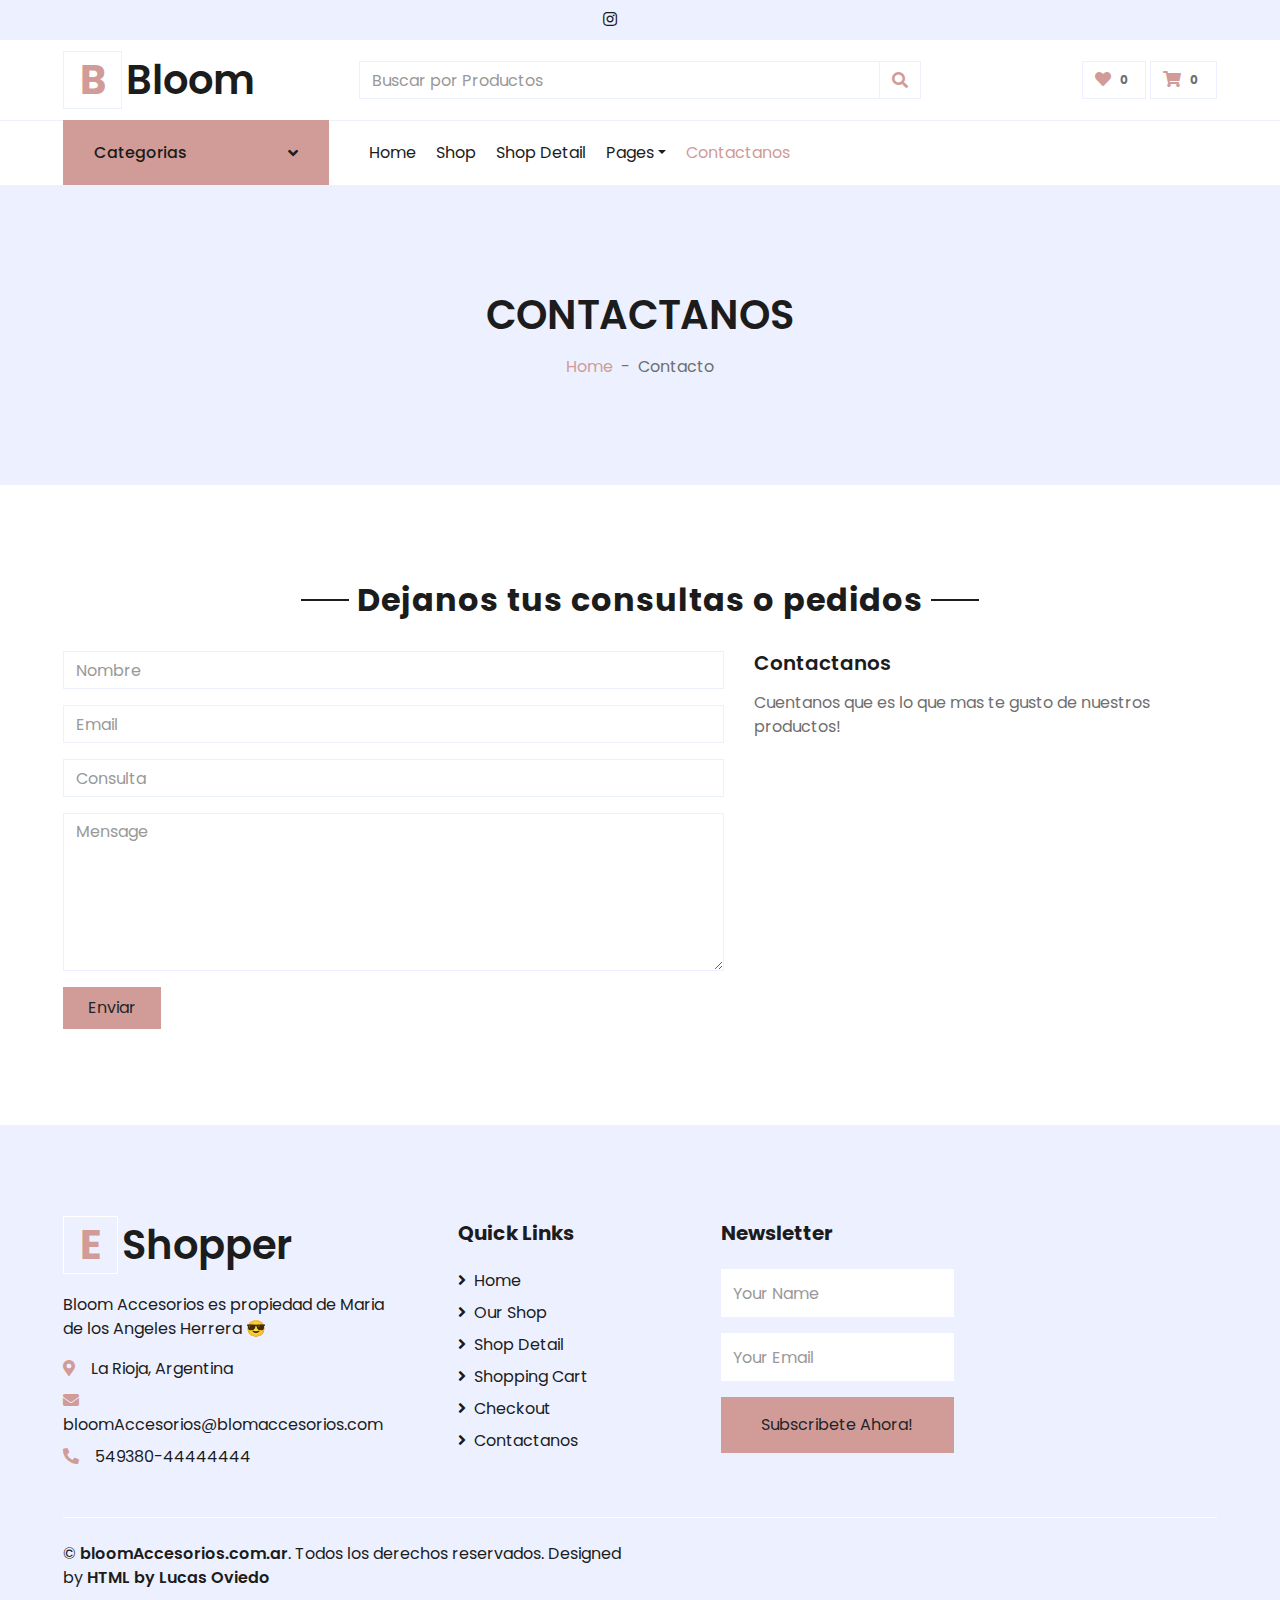
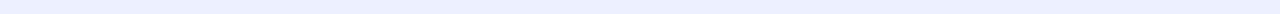
==== commit de467a75: "Actualizacion Web, add Shop" ====
--- a/Bloom Accesorios/contact.html
+++ b/Bloom Accesorios/contact.html
@@ -29,31 +29,10 @@
     <!-- Topbar Start -->
     <div class="container-fluid">
         <div class="row bg-secondary py-2 px-xl-5">
-            <div class="col-lg-6 d-none d-lg-block">
-                <div class="d-inline-flex align-items-center">
-                    <a class="text-dark" href="">FAQs</a>
-                    <span class="text-muted px-2">|</span>
-                    <a class="text-dark" href="">Help</a>
-                    <span class="text-muted px-2">|</span>
-                    <a class="text-dark" href="">Support</a>
-                </div>
-            </div>
             <div class="col-lg-6 text-center text-lg-right">
                 <div class="d-inline-flex align-items-center">
-                    <a class="text-dark px-2" href="">
-                        <i class="fab fa-facebook-f"></i>
-                    </a>
-                    <a class="text-dark px-2" href="">
-                        <i class="fab fa-twitter"></i>
-                    </a>
-                    <a class="text-dark px-2" href="">
-                        <i class="fab fa-linkedin-in"></i>
-                    </a>
-                    <a class="text-dark px-2" href="">
+                    <a class="text-dark px-2" href="https://www.instagram.com/bloom.accesorioslr/">
                         <i class="fab fa-instagram"></i>
-                    </a>
-                    <a class="text-dark pl-2" href="">
-                        <i class="fab fa-youtube"></i>
                     </a>
                 </div>
             </div>
@@ -61,13 +40,13 @@
         <div class="row align-items-center py-3 px-xl-5">
             <div class="col-lg-3 d-none d-lg-block">
                 <a href="" class="text-decoration-none">
-                    <h1 class="m-0 display-5 font-weight-semi-bold"><span class="text-primary font-weight-bold border px-3 mr-1">E</span>Shopper</h1>
+                    <h1 class="m-0 display-5 font-weight-semi-bold"><span class="text-primary font-weight-bold border px-3 mr-1">B</span>Bloom</h1>
                 </a>
             </div>
             <div class="col-lg-6 col-6 text-left">
                 <form action="">
                     <div class="input-group">
-                        <input type="text" class="form-control" placeholder="Search for products">
+                        <input type="text" class="form-control" placeholder="Buscar por Productos">
                         <div class="input-group-append">
                             <span class="input-group-text bg-transparent text-primary">
                                 <i class="fa fa-search"></i>
@@ -102,25 +81,22 @@
                 <nav class="collapse position-absolute navbar navbar-vertical navbar-light align-items-start p-0 border border-top-0 border-bottom-0 bg-light" id="navbar-vertical" style="width: calc(100% - 30px); z-index: 1;">
                     <div class="navbar-nav w-100 overflow-hidden" style="height: 410px">
                         <div class="nav-item dropdown">
-                            <a href="#" class="nav-link" data-toggle="dropdown">Dresses <i class="fa fa-angle-down float-right mt-1"></i></a>
                             <div class="dropdown-menu position-absolute bg-secondary border-0 rounded-0 w-100 m-0">
-                                <a href="" class="dropdown-item">Men's Dresses</a>
-                                <a href="" class="dropdown-item">Women's Dresses</a>
-                                <a href="" class="dropdown-item">Baby's Dresses</a>
-                            </div>
-                        </div>
-                        <a href="" class="nav-item nav-link">Shirts</a>
-                        <a href="" class="nav-item nav-link">Jeans</a>
-                        <a href="" class="nav-item nav-link">Swimwear</a>
-                        <a href="" class="nav-item nav-link">Sleepwear</a>
-                        <a href="" class="nav-item nav-link">Sportswear</a>
+                                <a href="" class="dropdown-item">Necesers</a>
+                                <a href="" class="dropdown-item">Scrunchies</a>
+                                <a href="" class="dropdown-item">Rulero Ecologico</a>
+                            </div>
+                        </div>
+                        <a href="" class="nav-item nav-link">Necesers</a>
+                        <a href="" class="nav-item nav-link">Scrunchies</a>
+                        <a href="" class="nav-item nav-link">Rulero Ecologico</a>                  
                     </div>
                 </nav>
             </div>
             <div class="col-lg-9">
                 <nav class="navbar navbar-expand-lg bg-light navbar-light py-3 py-lg-0 px-0">
                     <a href="" class="text-decoration-none d-block d-lg-none">
-                        <h1 class="m-0 display-5 font-weight-semi-bold"><span class="text-primary font-weight-bold border px-3 mr-1">E</span>Shopper</h1>
+                        <h1 class="m-0 display-5 font-weight-semi-bold"><span class="text-primary font-weight-bold border px-3 mr-1">B</span>bloom</h1>
                     </a>
                     <button type="button" class="navbar-toggler" data-toggle="collapse" data-target="#navbarCollapse">
                         <span class="navbar-toggler-icon"></span>
@@ -137,11 +113,7 @@
                                     <a href="checkout.html" class="dropdown-item">Checkout</a>
                                 </div>
                             </div>
-                            <a href="contact.html" class="nav-item nav-link active">Contact</a>
-                        </div>
-                        <div class="navbar-nav ml-auto py-0">
-                            <a href="" class="nav-item nav-link">Login</a>
-                            <a href="" class="nav-item nav-link">Register</a>
+                            <a href="contact.html" class="nav-item nav-link active">Contactanos</a>
                         </div>
                     </div>
                 </nav>
@@ -154,11 +126,11 @@
     <!-- Page Header Start -->
     <div class="container-fluid bg-secondary mb-5">
         <div class="d-flex flex-column align-items-center justify-content-center" style="min-height: 300px">
-            <h1 class="font-weight-semi-bold text-uppercase mb-3">Contact Us</h1>
+            <h1 class="font-weight-semi-bold text-uppercase mb-3">Contactanos</h1>
             <div class="d-inline-flex">
                 <p class="m-0"><a href="">Home</a></p>
                 <p class="m-0 px-2">-</p>
-                <p class="m-0">Contact</p>
+                <p class="m-0">Contacto</p>
             </div>
         </div>
     </div>
@@ -168,7 +140,7 @@
     <!-- Contact Start -->
     <div class="container-fluid pt-5">
         <div class="text-center mb-4">
-            <h2 class="section-title px-5"><span class="px-2">Contact For Any Queries</span></h2>
+            <h2 class="section-title px-5"><span class="px-2">Dejanos tus consultas o pedidos</span></h2>
         </div>
         <div class="row px-xl-5">
             <div class="col-lg-7 mb-5">
@@ -176,48 +148,35 @@
                     <div id="success"></div>
                     <form name="sentMessage" id="contactForm" novalidate="novalidate">
                         <div class="control-group">
-                            <input type="text" class="form-control" id="name" placeholder="Your Name"
+                            <input type="text" class="form-control" id="name" placeholder="Nombre"
                                 required="required" data-validation-required-message="Please enter your name" />
                             <p class="help-block text-danger"></p>
                         </div>
                         <div class="control-group">
-                            <input type="email" class="form-control" id="email" placeholder="Your Email"
+                            <input type="email" class="form-control" id="email" placeholder="Email"
                                 required="required" data-validation-required-message="Please enter your email" />
                             <p class="help-block text-danger"></p>
                         </div>
                         <div class="control-group">
-                            <input type="text" class="form-control" id="subject" placeholder="Subject"
+                            <input type="text" class="form-control" id="subject" placeholder="Consulta"
                                 required="required" data-validation-required-message="Please enter a subject" />
                             <p class="help-block text-danger"></p>
                         </div>
                         <div class="control-group">
-                            <textarea class="form-control" rows="6" id="message" placeholder="Message"
+                            <textarea class="form-control" rows="6" id="message" placeholder="Mensage"
                                 required="required"
                                 data-validation-required-message="Please enter your message"></textarea>
                             <p class="help-block text-danger"></p>
                         </div>
                         <div>
-                            <button class="btn btn-primary py-2 px-4" type="submit" id="sendMessageButton">Send
-                                Message</button>
+                            <button class="btn btn-primary py-2 px-4" type="submit" id="sendMessageButton">Enviar</button>
                         </div>
                     </form>
                 </div>
             </div>
             <div class="col-lg-5 mb-5">
-                <h5 class="font-weight-semi-bold mb-3">Get In Touch</h5>
-                <p>Justo sed diam ut sed amet duo amet lorem amet stet sea ipsum, sed duo amet et. Est elitr dolor elitr erat sit sit. Dolor diam et erat clita ipsum justo sed.</p>
-                <div class="d-flex flex-column mb-3">
-                    <h5 class="font-weight-semi-bold mb-3">Store 1</h5>
-                    <p class="mb-2"><i class="fa fa-map-marker-alt text-primary mr-3"></i>123 Street, New York, USA</p>
-                    <p class="mb-2"><i class="fa fa-envelope text-primary mr-3"></i>info@example.com</p>
-                    <p class="mb-2"><i class="fa fa-phone-alt text-primary mr-3"></i>+012 345 67890</p>
-                </div>
-                <div class="d-flex flex-column">
-                    <h5 class="font-weight-semi-bold mb-3">Store 2</h5>
-                    <p class="mb-2"><i class="fa fa-map-marker-alt text-primary mr-3"></i>123 Street, New York, USA</p>
-                    <p class="mb-2"><i class="fa fa-envelope text-primary mr-3"></i>info@example.com</p>
-                    <p class="mb-0"><i class="fa fa-phone-alt text-primary mr-3"></i>+012 345 67890</p>
-                </div>
+                <h5 class="font-weight-semi-bold mb-3">Contactanos</h5>
+                <p>Cuentanos que es lo que mas te gusto de nuestros productos!</p>
             </div>
         </div>
     </div>
@@ -231,10 +190,10 @@
                 <a href="" class="text-decoration-none">
                     <h1 class="mb-4 display-5 font-weight-semi-bold"><span class="text-primary font-weight-bold border border-white px-3 mr-1">E</span>Shopper</h1>
                 </a>
-                <p>Dolore erat dolor sit lorem vero amet. Sed sit lorem magna, ipsum no sit erat lorem et magna ipsum dolore amet erat.</p>
-                <p class="mb-2"><i class="fa fa-map-marker-alt text-primary mr-3"></i>123 Street, New York, USA</p>
-                <p class="mb-2"><i class="fa fa-envelope text-primary mr-3"></i>info@example.com</p>
-                <p class="mb-0"><i class="fa fa-phone-alt text-primary mr-3"></i>+012 345 67890</p>
+                <p>Bloom Accesorios es propiedad de Maria de los Angeles Herrera 😎</p>
+                <p class="mb-2"><i class="fa fa-map-marker-alt text-primary mr-3"></i>La Rioja, Argentina</p>
+                <p class="mb-2"><i class="fa fa-envelope text-primary mr-3"></i>bloomAccesorios@blomaccesorios.com</p>
+                <p class="mb-0"><i class="fa fa-phone-alt text-primary mr-3"></i>549380-44444444</p>
             </div>
             <div class="col-lg-8 col-md-12">
                 <div class="row">
@@ -246,18 +205,7 @@
                             <a class="text-dark mb-2" href="detail.html"><i class="fa fa-angle-right mr-2"></i>Shop Detail</a>
                             <a class="text-dark mb-2" href="cart.html"><i class="fa fa-angle-right mr-2"></i>Shopping Cart</a>
                             <a class="text-dark mb-2" href="checkout.html"><i class="fa fa-angle-right mr-2"></i>Checkout</a>
-                            <a class="text-dark" href="contact.html"><i class="fa fa-angle-right mr-2"></i>Contact Us</a>
-                        </div>
-                    </div>
-                    <div class="col-md-4 mb-5">
-                        <h5 class="font-weight-bold text-dark mb-4">Quick Links</h5>
-                        <div class="d-flex flex-column justify-content-start">
-                            <a class="text-dark mb-2" href="index.html"><i class="fa fa-angle-right mr-2"></i>Home</a>
-                            <a class="text-dark mb-2" href="shop.html"><i class="fa fa-angle-right mr-2"></i>Our Shop</a>
-                            <a class="text-dark mb-2" href="detail.html"><i class="fa fa-angle-right mr-2"></i>Shop Detail</a>
-                            <a class="text-dark mb-2" href="cart.html"><i class="fa fa-angle-right mr-2"></i>Shopping Cart</a>
-                            <a class="text-dark mb-2" href="checkout.html"><i class="fa fa-angle-right mr-2"></i>Checkout</a>
-                            <a class="text-dark" href="contact.html"><i class="fa fa-angle-right mr-2"></i>Contact Us</a>
+                            <a class="text-dark" href="contact.html"><i class="fa fa-angle-right mr-2"></i>Contactanos</a>
                         </div>
                     </div>
                     <div class="col-md-4 mb-5">
@@ -271,7 +219,7 @@
                                     required="required" />
                             </div>
                             <div>
-                                <button class="btn btn-primary btn-block border-0 py-3" type="submit">Subscribe Now</button>
+                                <button class="btn btn-primary btn-block border-0 py-3" type="submit">Subscribete Ahora!</button>
                             </div>
                         </form>
                     </div>
@@ -281,9 +229,9 @@
         <div class="row border-top border-light mx-xl-5 py-4">
             <div class="col-md-6 px-xl-0">
                 <p class="mb-md-0 text-center text-md-left text-dark">
-                    &copy; <a class="text-dark font-weight-semi-bold" href="#">Your Site Name</a>. All Rights Reserved. Designed
+                    &copy; <a class="text-dark font-weight-semi-bold" href="#">bloomAccesorios.com.ar</a>. Todos los derechos reservados. Designed
                     by
-                    <a class="text-dark font-weight-semi-bold" href="https://htmlcodex.com">HTML Codex</a>
+                    <a class="text-dark font-weight-semi-bold" href="https://htmlcodex.com">HTML by Lucas Oviedo</a>
                 </p>
             </div>
             <div class="col-md-6 px-xl-0 text-center text-md-right">
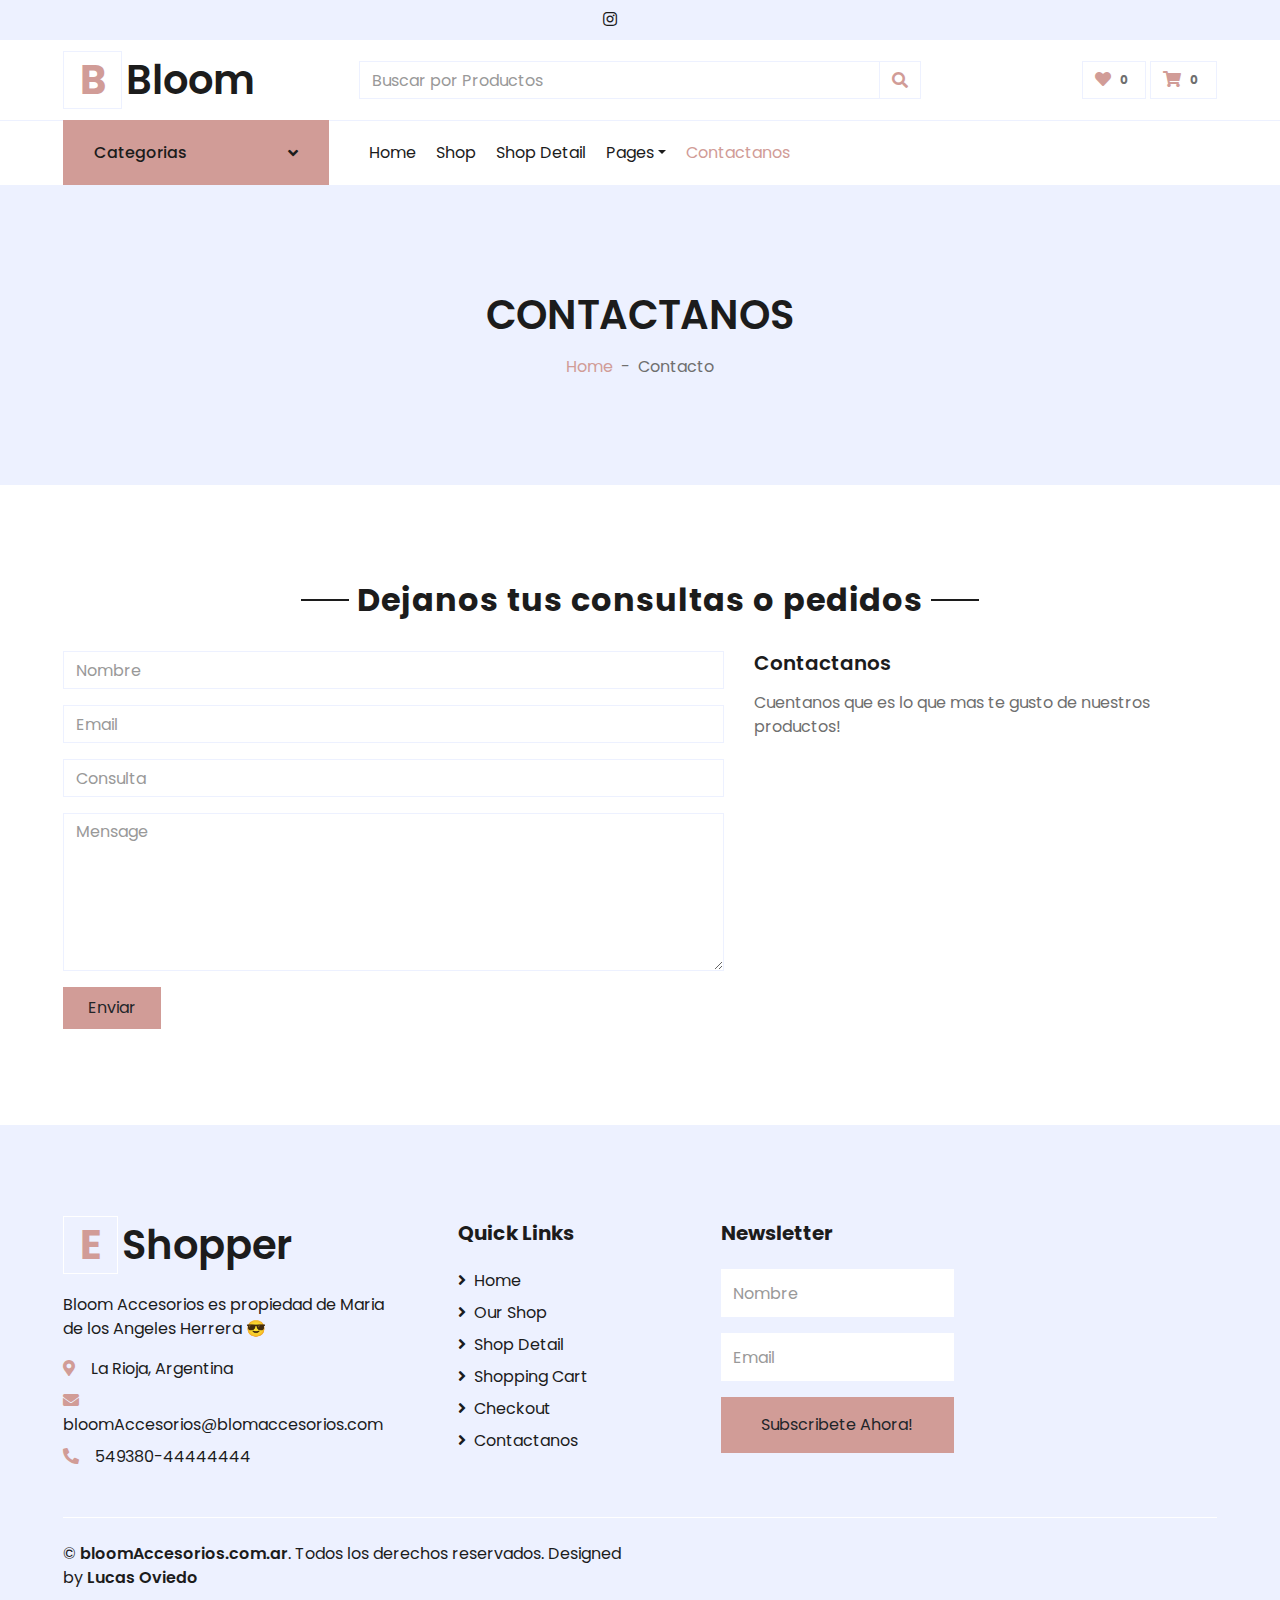
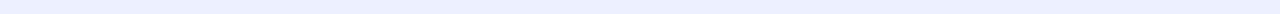
==== commit b8316539: "Actualizacion Index, COntact y Shop" ====
--- a/Bloom Accesorios/contact.html
+++ b/Bloom Accesorios/contact.html
@@ -128,7 +128,7 @@
         <div class="d-flex flex-column align-items-center justify-content-center" style="min-height: 300px">
             <h1 class="font-weight-semi-bold text-uppercase mb-3">Contactanos</h1>
             <div class="d-inline-flex">
-                <p class="m-0"><a href="">Home</a></p>
+                <p class="m-0"><a href="index.html">Home</a></p>
                 <p class="m-0 px-2">-</p>
                 <p class="m-0">Contacto</p>
             </div>
@@ -212,10 +212,10 @@
                         <h5 class="font-weight-bold text-dark mb-4">Newsletter</h5>
                         <form action="">
                             <div class="form-group">
-                                <input type="text" class="form-control border-0 py-4" placeholder="Your Name" required="required" />
+                                <input type="text" class="form-control border-0 py-4" placeholder="Nombre" required="required" />
                             </div>
                             <div class="form-group">
-                                <input type="email" class="form-control border-0 py-4" placeholder="Your Email"
+                                <input type="email" class="form-control border-0 py-4" placeholder="Email"
                                     required="required" />
                             </div>
                             <div>
@@ -229,9 +229,7 @@
         <div class="row border-top border-light mx-xl-5 py-4">
             <div class="col-md-6 px-xl-0">
                 <p class="mb-md-0 text-center text-md-left text-dark">
-                    &copy; <a class="text-dark font-weight-semi-bold" href="#">bloomAccesorios.com.ar</a>. Todos los derechos reservados. Designed
-                    by
-                    <a class="text-dark font-weight-semi-bold" href="https://htmlcodex.com">HTML by Lucas Oviedo</a>
+                    &copy; <a class="text-dark font-weight-semi-bold" href="#">bloomAccesorios.com.ar</a>. Todos los derechos reservados. Designed by <a class="text-dark font-weight-semi-bold" href="https://htmlcodex.com">Lucas Oviedo</a>
                 </p>
             </div>
             <div class="col-md-6 px-xl-0 text-center text-md-right">
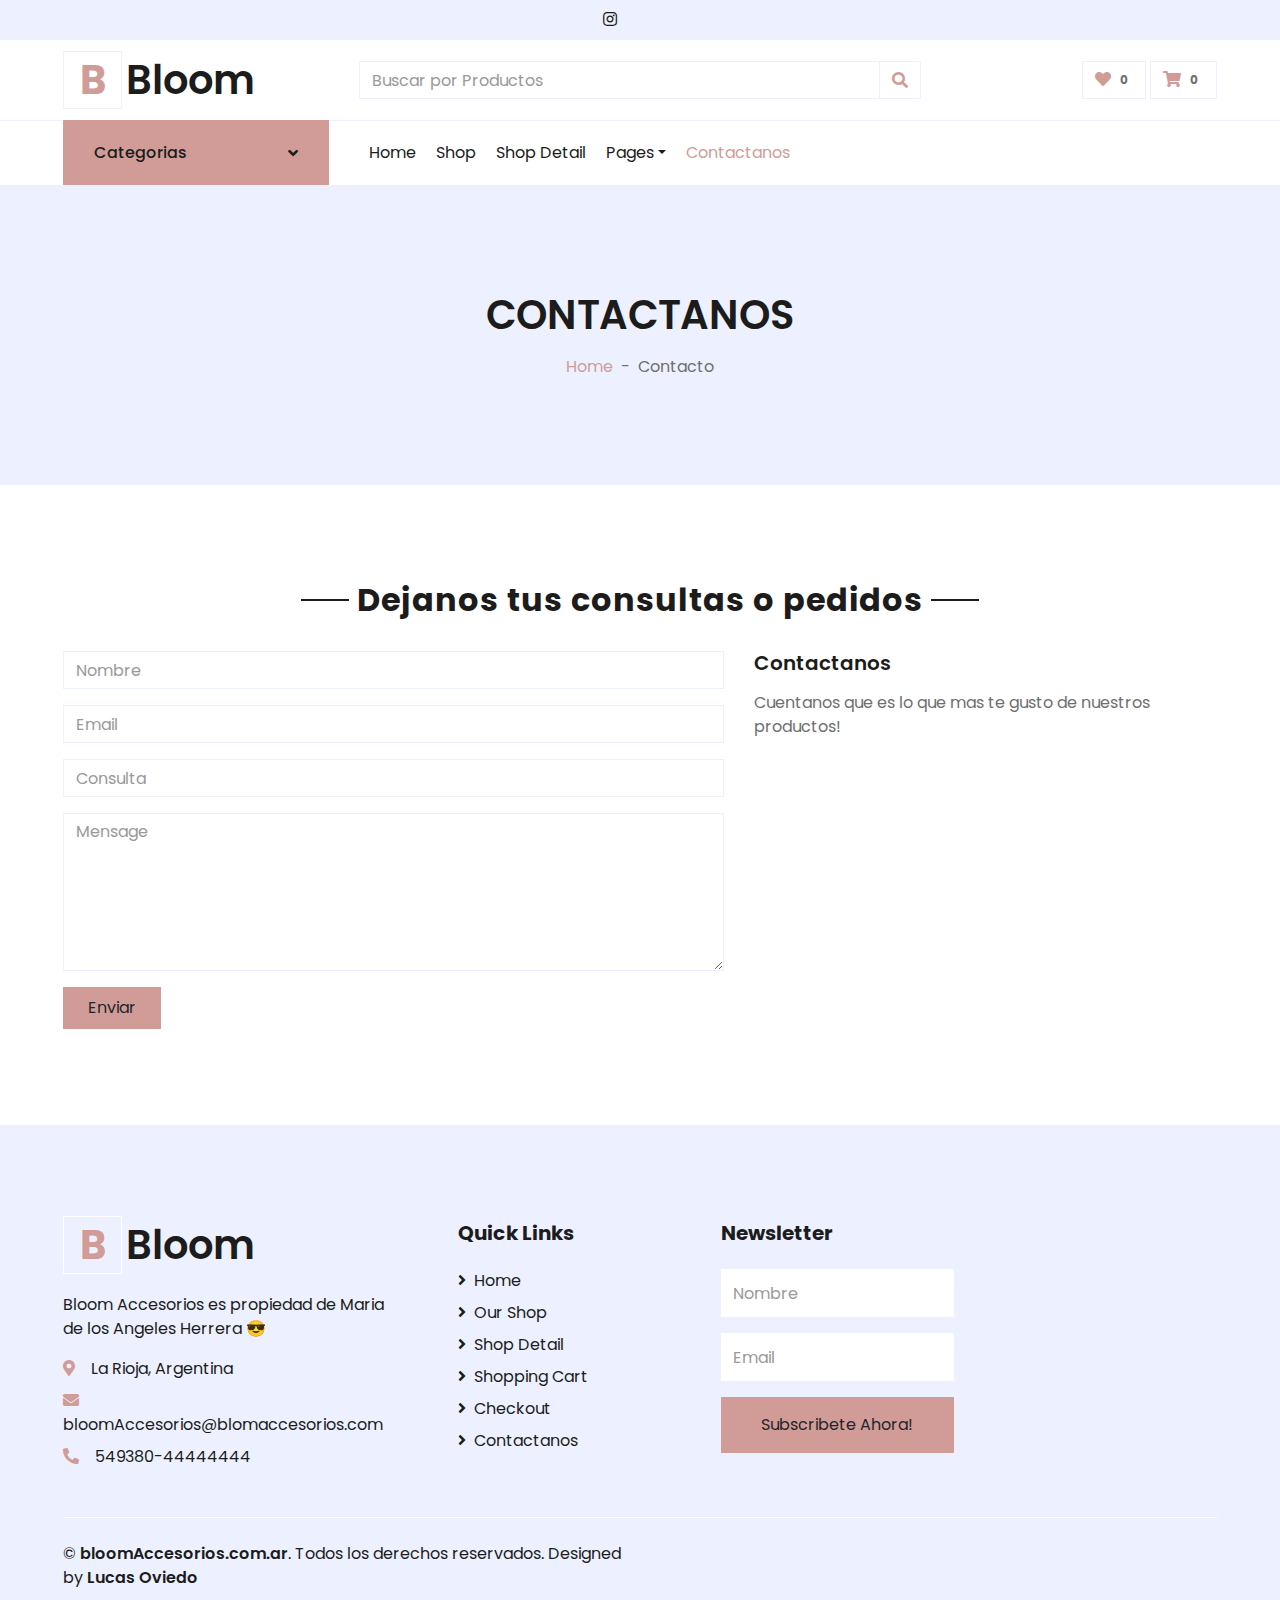
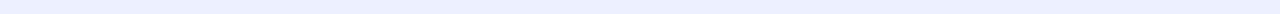
==== commit 1a9f4e0a: "Actualizacion imagenes, contact, index, detail" ====
--- a/Bloom Accesorios/contact.html
+++ b/Bloom Accesorios/contact.html
@@ -188,7 +188,7 @@
         <div class="row px-xl-5 pt-5">
             <div class="col-lg-4 col-md-12 mb-5 pr-3 pr-xl-5">
                 <a href="" class="text-decoration-none">
-                    <h1 class="mb-4 display-5 font-weight-semi-bold"><span class="text-primary font-weight-bold border border-white px-3 mr-1">E</span>Shopper</h1>
+                    <h1 class="mb-4 display-5 font-weight-semi-bold"><span class="text-primary font-weight-bold border border-white px-3 mr-1">B</span>Bloom</h1>
                 </a>
                 <p>Bloom Accesorios es propiedad de Maria de los Angeles Herrera 😎</p>
                 <p class="mb-2"><i class="fa fa-map-marker-alt text-primary mr-3"></i>La Rioja, Argentina</p>
@@ -229,11 +229,8 @@
         <div class="row border-top border-light mx-xl-5 py-4">
             <div class="col-md-6 px-xl-0">
                 <p class="mb-md-0 text-center text-md-left text-dark">
-                    &copy; <a class="text-dark font-weight-semi-bold" href="#">bloomAccesorios.com.ar</a>. Todos los derechos reservados. Designed by <a class="text-dark font-weight-semi-bold" href="https://htmlcodex.com">Lucas Oviedo</a>
+                    &copy; <a class="text-dark font-weight-semi-bold" href="#">bloomAccesorios.com.ar</a>. Todos los derechos reservados. Designed by <a class="text-dark font-weight-semi-bold" href="https://github.com/Lucasjavier3007">Lucas Oviedo</a>
                 </p>
-            </div>
-            <div class="col-md-6 px-xl-0 text-center text-md-right">
-                <img class="img-fluid" src="img/payments.png" alt="">
             </div>
         </div>
     </div>
